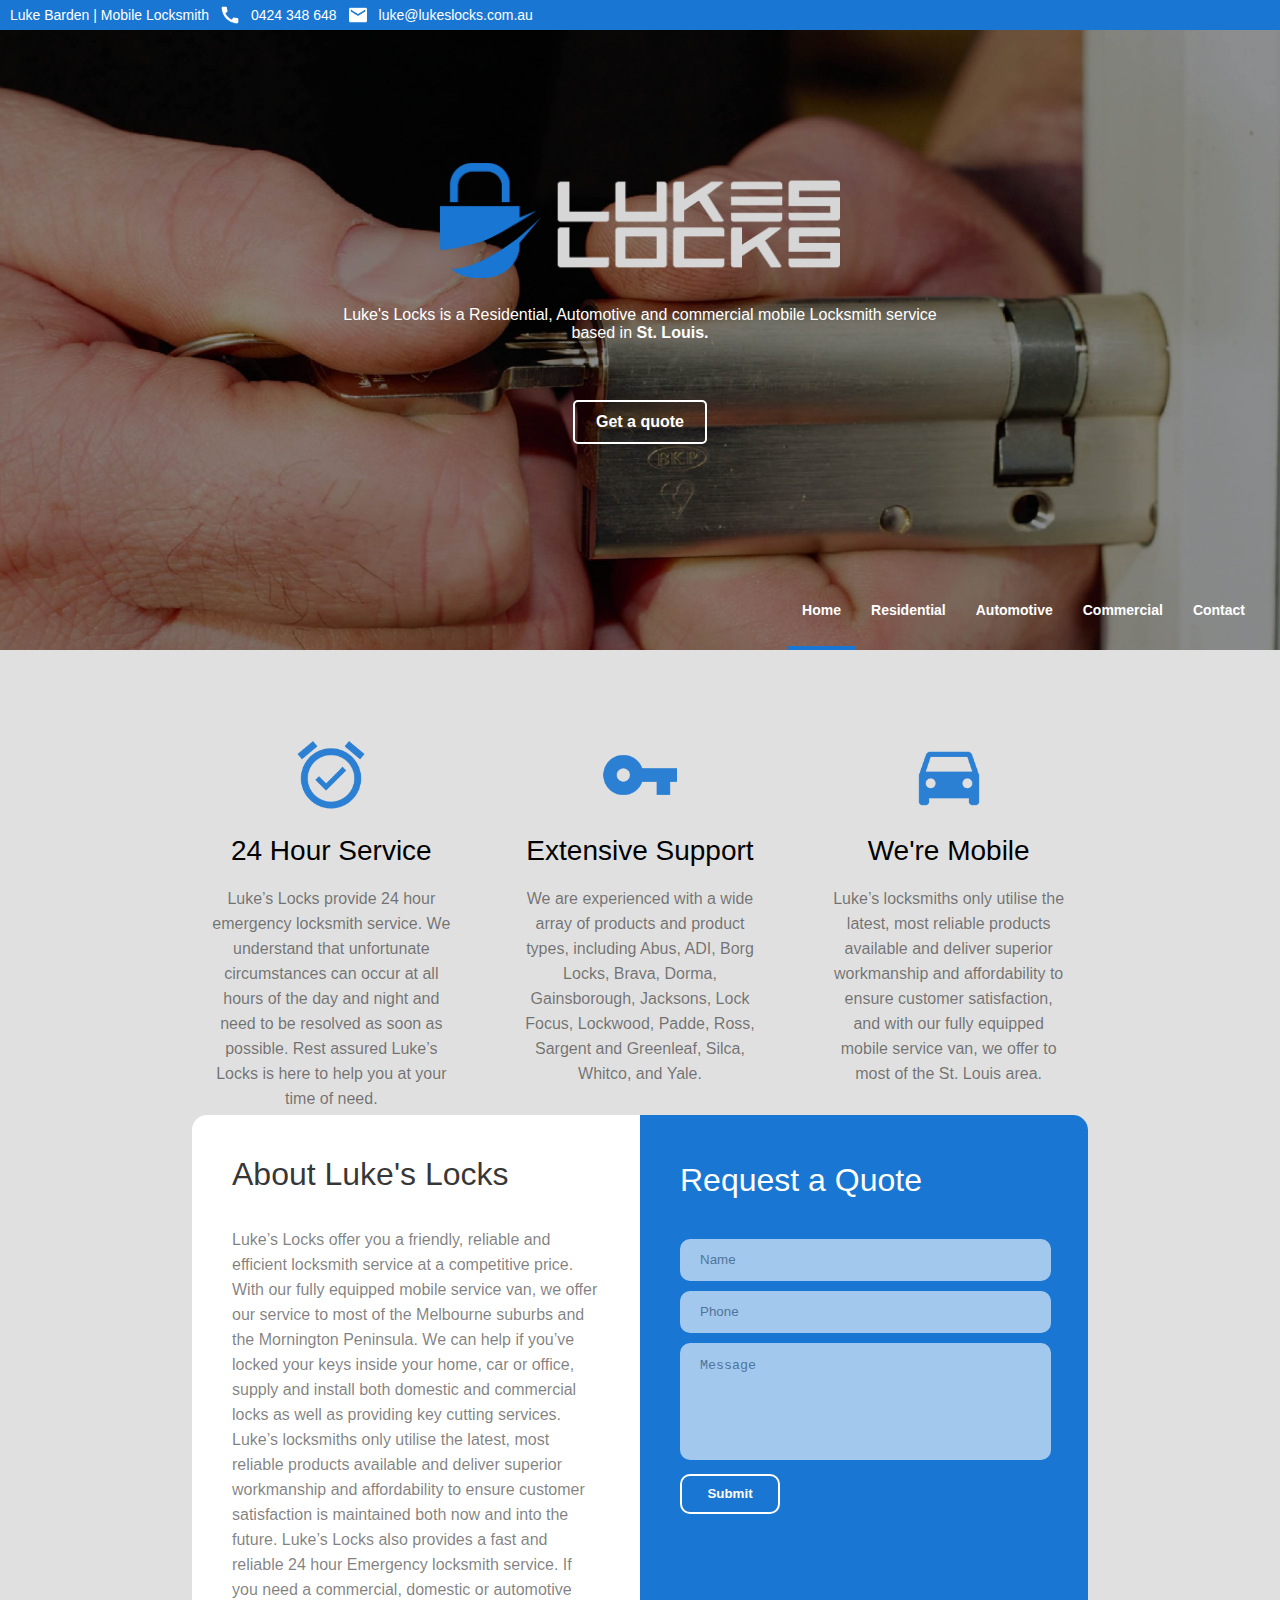
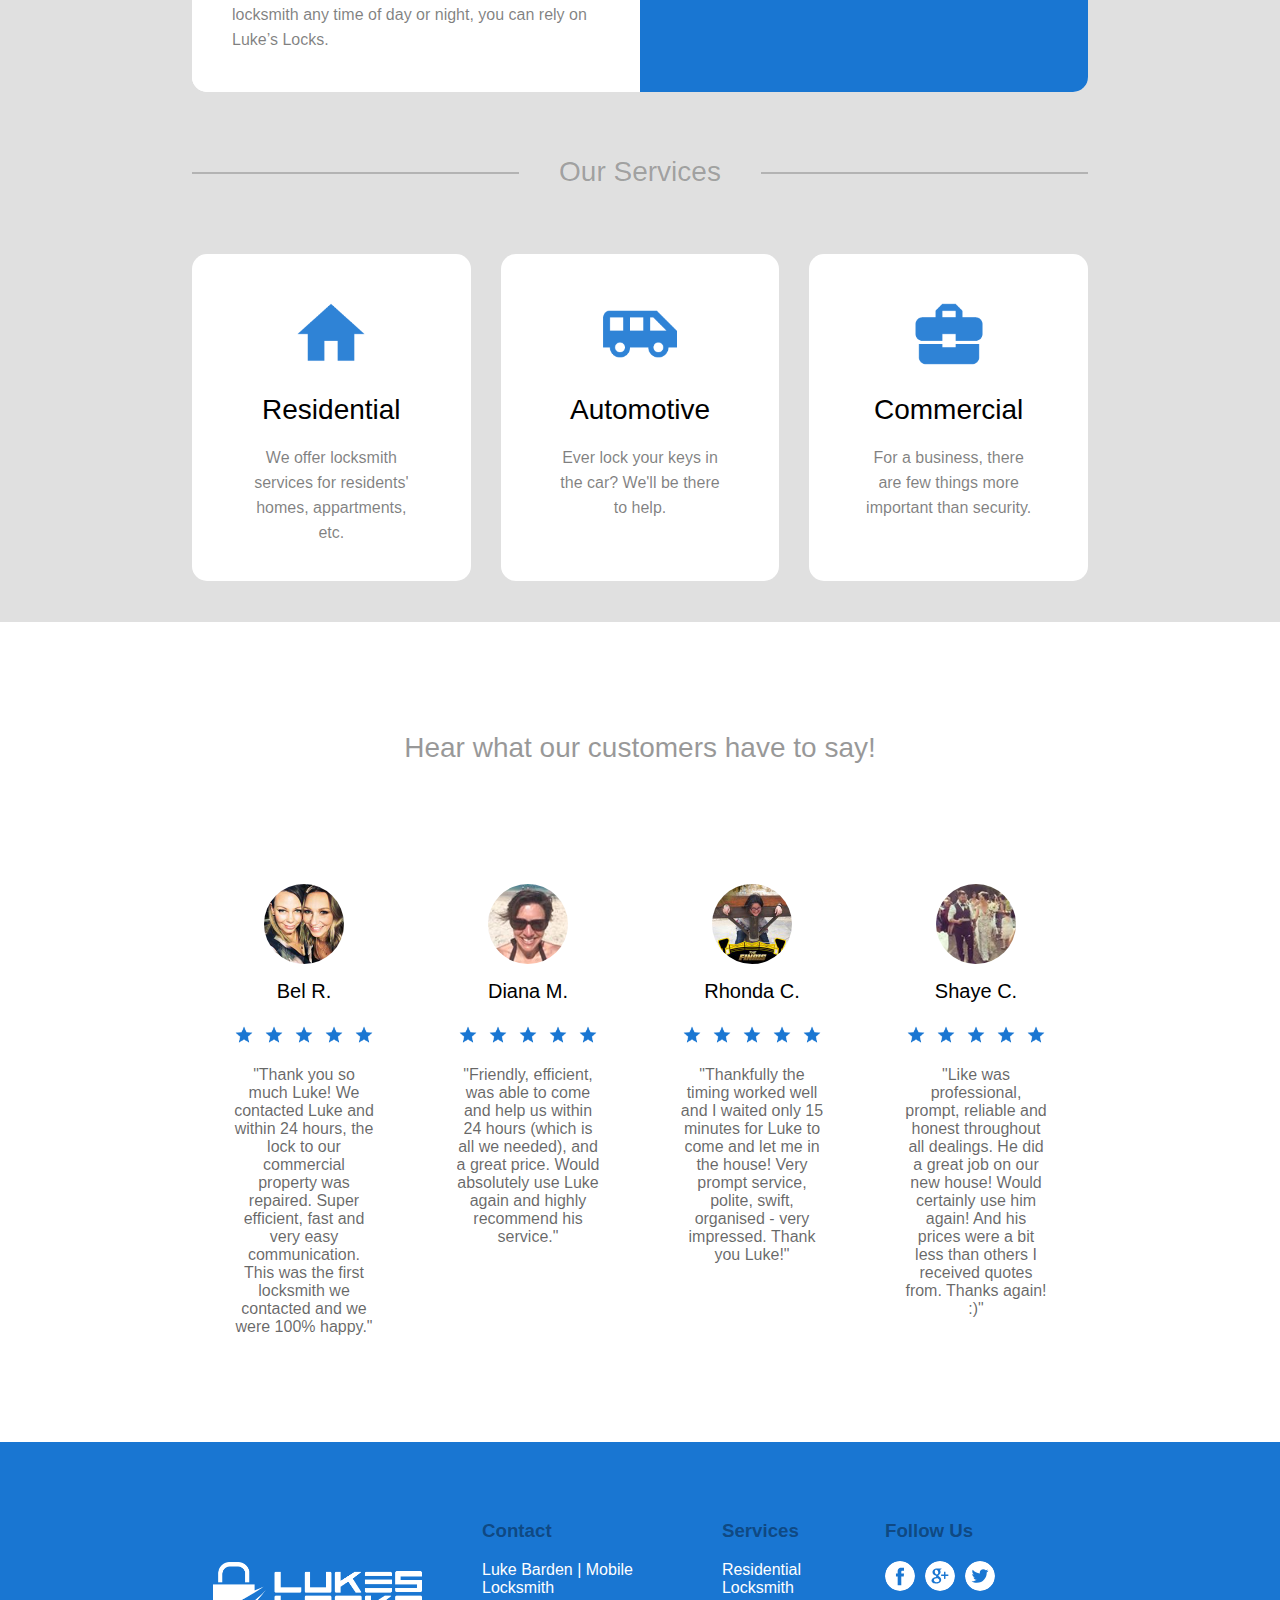
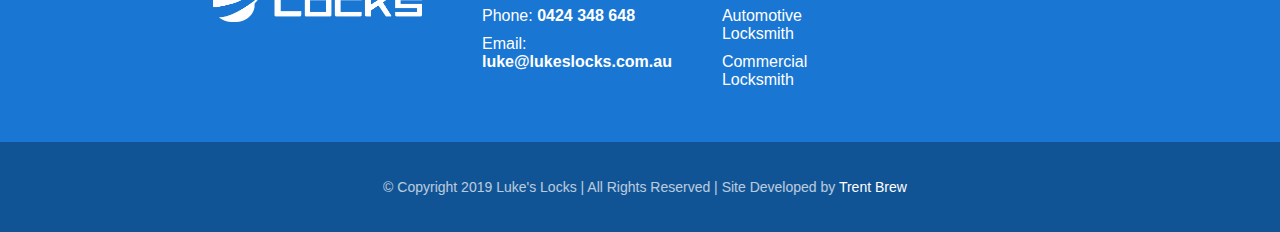
==== index.html @ 2e0d6f28 "homepage done, and mobile homepage done. woot" ====
<!DOCTYPE html>
<!--
Developer: Trent Brew
Description: Markup for lukeslocks.com
-->
<html>
  <head>
    <title>Luke's Locks | Home</title>
    <meta charset="utf-8"/>
    <link rel="icon" href="res/lock.png"/>
    <link type="text/css" rel="stylesheet" href="styles/compiled-styles.css"/>
    <script
    src="https://code.jquery.com/jquery-3.3.1.js"
    integrity="sha256-2Kok7MbOyxpgUVvAk/HJ2jigOSYS2auK4Pfzbm7uH60="
    crossorigin="anonymous"></script>
    <script type="text/javascript" src="scripts/scripts.js"></script>
  </head>
  <body>
    <div class="top-bar">Luke Barden | Mobile Locksmith<div class="phone-icon"></div>0424 348 648<div class="email-icon"></div>luke@lukeslocks.com.au</div>
    <div class="banner">
      <div class="subtitle"><p>Luke's Locks is a Residential, Automotive and commercial mobile Locksmith service based in <strong>St. Louis.</strong></p></div>
      <div class="banner-button">Get a quote</div>
      <div class="arrow-container"><div class="arrow arrow1"></div><div class="arrow arrow2"></div></div>
    </div>
    <div class="nav">
      <div class="logo"></div>
      <div class="nav-links">
        <ul>
          <a href="#" class="active"><li>Home</li></a>
          <a href="#"><li>Residential</li></a>
          <a href="#"><li>Automotive</li></a>
          <a href="#"><li>Commercial</li></a>
          <a href="#"><li>Contact</li></a>
        </ul>
      </div>
      <div class="menu-button"></div>
    </div>

    <div class="content">
      <!-- row 3 (why us?) -->
      <div class="content-row" id="why-us">
        <div class="card-container">
          <div class="card" id="card4">
            <div class="icon" id="hours"></div>
            <div class="card-text">
              <h2>24 Hour Service</h2>
              <p>Luke’s Locks provide 24 hour emergency locksmith service. We understand that unfortunate circumstances can occur at all hours of the day and night and need to be resolved as soon as possible.  Rest assured Luke’s Locks is here to help you at your time of need.</p>
            </div>
          </div>
          <div class="card" id="card5">
            <div class="icon" id="support"></div>
            <div class="card-text">
              <h2>Extensive Support</h2>
              <p>We are experienced with a wide array of products and product types, including Abus, ADI, Borg Locks, Brava, Dorma, Gainsborough, Jacksons, Lock Focus, Lockwood, Padde, Ross, Sargent and Greenleaf, Silca, Whitco, and Yale.</p>
            </div>
          </div>
          <div class="card" id="card6">
            <div class="icon" id="mobile"></div>
            <div class="card-text">
              <h2>We're Mobile</h2>
              <p>Luke’s locksmiths only utilise the latest, most reliable products available and deliver superior workmanship and affordability to ensure customer satisfaction, and with our fully equipped mobile service van, we offer to most of the St. Louis area.</p>
            </div>
          </div>
        </div>
      </div>
      <!-- row 2 (about us) -->
      <div class="content-row" id="about-us">
        <div class="about-us-text">
          <h2>About Luke's Locks</h2>
          <p>Luke’s Locks offer you a friendly, reliable and efficient locksmith service at a competitive price. With our fully equipped mobile service van, we offer our service to most of the Melbourne suburbs and the Mornington Peninsula. We can help if you’ve locked your keys inside your home, car or office, supply and install both domestic and commercial locks as well as providing key cutting services. Luke’s locksmiths only utilise the latest, most reliable products available and deliver superior workmanship and affordability to ensure customer satisfaction is maintained both now and into the future. Luke’s Locks also provides a fast and reliable 24 hour Emergency locksmith service. If you need a commercial, domestic or automotive locksmith any time of day or night, you can rely on Luke’s Locks.</p>
        </div>
        <div class="quote-forms">
          <form>
            <h2>Request a Quote</h2>
            <input type="text" class="form" id="name" placeholder="Name"></input>
            <input type="text" class="form" id="phone" placeholder="Phone"></input>
            <!--div class="form" id="zip"></div-->
            <textarea type="text" class="form" id="message" placeholder="Message" rows="10" cols="30"></textarea>
            <input type="submit" value="Submit" class="submit"></input>
          </form>
        </div>
      </div>
      <!-- row 1 (our services) -->
      <div class="content-row" id="services">
        <div class="divider"><span>Our Services</span></div>
        <div class="card-container">
          <div class="card hoverable" id="card1">
            <div class="icon" id="residential"></div>
            <div class="card-text">
              <h2>Residential</h2>
              <p>We offer locksmith services for residents' homes, appartments, etc.</p>
            </div>
          </div>
          <div class="card hoverable" id="card2">
            <div class="icon" id="automotive"></div>
            <div class="card-text">
              <h2>Automotive</h2>
              <p>Ever lock your keys in the car? We'll be there to help.</p>
            </div>
          </div>
          <div class="card hoverable" id="card3">
            <div class="icon" id="commercial"></div>
            <div class="card-text">
              <h2>Commercial</h2>
              <p>For a business, there are few things more important than security.</p>
            </div>
          </div>
        </div>
      </div>
      <!-- row 4 (testimonials) -->
      <div class="content-row" id="testimonials">
        <h1>Hear what our customers have to say!</h1>
        <div class="reviews-container">
          <div class="review" id="review1">
            <div class="reviewer-photo"></div>
            <h2>Bel R.</h2>
            <div class="stars-container">
              <div class="star" id="star1"></div>
              <div class="star" id="star2"></div>
              <div class="star" id="star3"></div>
              <div class="star" id="star4"></div>
              <div class="star" id="star5"></div>
            </div>
            <p>"Thank you so much Luke! We contacted Luke and within 24 hours, the lock to our commercial property was repaired. Super efficient, fast and very easy communication. This was the first locksmith we contacted and we were 100% happy."</p>
          </div>
          <div class="review" id="review2">
            <div class="reviewer-photo"></div>
            <h2>Diana M.</h2>
            <div class="stars-container">
              <div class="star" id="star1"></div>
              <div class="star" id="star2"></div>
              <div class="star" id="star3"></div>
              <div class="star" id="star4"></div>
              <div class="star" id="star5"></div>
            </div>
            <p>"Friendly, efficient, was able to come and help us within 24 hours (which is all we needed), and a great price. Would absolutely use Luke again and highly recommend his service."</p>
          </div>
          <div class="review" id="review3">
            <div class="reviewer-photo"></div>
            <h2>Rhonda C.</h2>
            <div class="stars-container">
              <div class="star" id="star1"></div>
              <div class="star" id="star2"></div>
              <div class="star" id="star3"></div>
              <div class="star" id="star4"></div>
              <div class="star" id="star5"></div>
            </div>
            <p>"Thankfully the timing worked well and I waited only 15 minutes for Luke to come and let me in the house! Very prompt service, polite, swift, organised - very impressed. Thank you Luke!"</p>
          </div>
          <div class="review" id="review4">
            <div class="reviewer-photo"></div>
            <h2>Shaye C.</h2>
            <div class="stars-container">
              <div class="star" id="star1"></div>
              <div class="star" id="star2"></div>
              <div class="star" id="star3"></div>
              <div class="star" id="star4"></div>
              <div class="star" id="star5"></div>
            </div>
            <p>"Like was professional, prompt, reliable and honest throughout all dealings. He did a great job on our new house! Would certainly use him again! And his prices were a bit less than others I received quotes from. Thanks again! :)"</p>
          </div>
        </div>
      </div>
      <!-- row 5 (footer) -->
      <div id="footer">
        <div class="inner-footer">
          <div class="footer-col" id="col1"><div class="footer-logo"></div></div>
          <div class="footer-col" id="col2">
            <ul>
              <h3>Contact</h3>
              <li>Luke Barden | Mobile Locksmith</li>
              <li><a href="#">Phone: <strong>0424 348 648</strong></a></li>
              <li><a href="#">Email: <strong>luke@lukeslocks.com.au</strong></a></li>
            </ul>
          </div>
          <div class="footer-col" id="col3">
            <ul>
              <h3>Services</h3>
              <li><a href="#">Residential Locksmith</a></li>
              <li><a href="#">Automotive Locksmith</a></li>
              <li><a href="#">Commercial Locksmith</a></li>
            </ul>
          </div>
          <div class="footer-col" id="col3">
            <h3>Follow Us</h3>
            <div class="bubble-container">
              <a href="https://www.facebook.com/lukeslocks/"><div class="social-bubble" id="facebook"></div></a>
              <a href="https://plus.google.com/+LukesLocksSouthMorang"><div class="social-bubble" id="google-plus"></div></a>
              <a href="#"><div class="social-bubble" id="twitter"></div></a>
            </div>
          </div>
        </div>
      </div>
      <div class="sub-footer"><span>© Copyright 2019 Luke's Locks | All Rights Reserved | Site Developed by </span><a href="#">Trent Brew</a></div>
    </div>
  </body>
</html>
---- styles/compiled-styles.css ----
body {
  background-color: white;
  margin: 0px;
  font-family: Roboto, sans-serif; }
  body h1, body h2 {
    font-weight: lighter; }

.logo {
  position: absolute;
  background-image: url("../res/lukes-locks-full-light.png");
  background-repeat: no-repeat;
  background-position: center;
  background-size: contain;
  width: 400px;
  height: 200px;
  margin: auto;
  left: 0px;
  right: 0px;
  top: -450px;
  transition: 500ms; }

.top-bar {
  display: inline-flex;
  position: fixed;
  width: 100%;
  height: 30px;
  margin: 0px;
  background-color: #1976d2;
  z-index: 15;
  color: white;
  line-height: 30px;
  padding-left: 10px;
  font-size: 14px; }
  .top-bar .phone-icon {
    width: 22px;
    height: 22px;
    margin-top: 4px;
    background-image: url("../res/baseline_call_white_18dp.png");
    background-position: center;
    background-repeat: no-repeat;
    background-size: cover;
    margin-left: 10px;
    margin-right: 10px; }
  .top-bar .email-icon {
    width: 22px;
    height: 22px;
    margin-top: 4px;
    background-image: url("../res/baseline_email_white_18dp.png");
    background-position: center;
    background-repeat: no-repeat;
    background-size: cover;
    margin-left: 10px;
    margin-right: 10px; }

.arrow-container {
  position: absolute;
  width: 200px;
  height: 150px;
  margin: auto;
  top: 350px;
  left: 0px;
  right: 0px;
  bottom: 0;
  opacity: 0.6; }

.arrow {
  opacity: 0;
  position: relative;
  left: 42%;
  top: 65%;
  transition: visibility 500ms linear; }

.arrow1 {
  animation: arrow-movement 2s ease-in-out infinite; }

.arrow2 {
  animation: arrow-movement 2s 1s ease-in-out infinite; }

.arrow:before,
.arrow:after {
  background: white;
  content: '';
  display: block;
  height: 2px;
  position: absolute;
  top: 0;
  left: 0;
  width: 30px; }

.arrow:before {
  transform: rotate(45deg) translateX(-23%);
  transform-origin: top left; }

.arrow:after {
  transform: rotate(-45deg) translateX(23%);
  transform-origin: top right; }

@keyframes arrow-movement {
  0% {
    opacity: 0;
    top: 45%; }
  70% {
    opacity: 1; }
  100% {
    opacity: 0; } }
.banner {
  position: absolute;
  top: 30px;
  background-color: white;
  background-image: url("../res/banner1.jpg");
  background-repeat: no-repeat;
  background-size: cover;
  background-position: center;
  background-attachment: fixed;
  height: 650px;
  width: 100%; }
  .banner .subtitle {
    position: absolute;
    left: 0px;
    right: 0px;
    margin: auto;
    text-align: center;
    color: white;
    top: 260px;
    width: 600px; }
  .banner .banner-button {
    position: absolute;
    width: 130px;
    height: 40px;
    text-align: center;
    color: white;
    line-height: 40px;
    font-weight: bolder;
    border-radius: 5px;
    border: solid white 2px;
    left: 0px;
    right: 0px;
    margin: auto;
    top: 370px;
    transition: 300ms; }
    .banner .banner-button:hover {
      background-color: white;
      color: #1976d2;
      cursor: pointer; }

.nav {
  position: absolute;
  background-color: rgba(255, 255, 255, 0);
  height: 80px;
  width: 100%;
  z-index: 10;
  top: 570px; }
  .nav .nav-links {
    display: block; }
    .nav .nav-links ul {
      display: inline-flex;
      list-style: none;
      height: 80px;
      margin: 0px 20px 0px 0px;
      float: right; }
    .nav .nav-links li {
      line-height: 80px; }
    .nav .nav-links a {
      text-decoration: none;
      color: white;
      font-size: 14px;
      padding: 0px 15px 0px 15px;
      font-weight: bold; }
      .nav .nav-links a:hover {
        background-color: rgba(0, 0, 0, 0.1); }

.active {
  border-bottom: solid #1976d2 4px; }

.content {
  position: absolute;
  top: 650px;
  left: 0px;
  right: 0px;
  margin: auto;
  background-color: #E0E0E0;
  width: 100%; }
  .content h1 {
    text-align: center;
    margin-bottom: 40px;
    font-size: 28px;
    opacity: 0.4; }
  .content .content-row {
    width: 70%;
    margin: 45px auto;
    height: auto;
    left: 0px;
    right: 0px; }
  .content #why-us {
    width: 100%;
    height: 300px;
    margin-bottom: 120px; }
  .content #services {
    width: 100%;
    height: 300px;
    margin-bottom: 120px; }
    .content #services .divider {
      background-color: rgba(0, 0, 0, 0.2);
      width: 70%;
      height: 2px;
      margin: 80px auto 80px auto;
      text-align: center;
      line-height: 0px; }
      .content #services .divider span {
        background-color: #E0E0E0;
        font-size: 28px;
        padding: 0px 40px 0px 40px;
        color: rgba(0, 0, 0, 0.3); }
  .content .card-container {
    position: absolute;
    margin: auto;
    left: 0px;
    right: 0px;
    display: grid;
    width: 70%;
    grid-template-columns: repeat(3, 1fr);
    grid-gap: 30px; }
    .content .card-container .hoverable {
      background-color: white;
      padding: 0px 35px 0px 35px; }
      .content .card-container .hoverable:hover {
        background-color: #1976d2;
        margin-top: -10px;
        cursor: pointer; }
        .content .card-container .hoverable:hover h2 {
          color: white; }
        .content .card-container .hoverable:hover p {
          color: rgba(255, 255, 255, 0.7); }
    .content .card-container .card {
      border-radius: 15px;
      transition: 500ms;
      text-align: center;
      line-height: 25px; }
      .content .card-container .card h2 {
        transition: 500ms;
        font-size: 28px; }
      .content .card-container .card p {
        color: rgba(0, 0, 0, 0.5);
        transition: 500ms;
        border-radius: 0px 0px 25px 25px;
        padding: 0px 20px 20px 20px; }
      .content .card-container .card .icon {
        width: 80px;
        height: 80px;
        margin-left: auto;
        margin-right: auto;
        margin-top: 40px;
        background-repeat: no-repeat;
        background-position: center;
        background-size: contain;
        transition: 500ms;
        opacity: 0.9; }
      .content .card-container .card #residential {
        background-image: url("../res/house.png"); }
      .content .card-container .card #automotive {
        background-image: url("../res/car.png"); }
      .content .card-container .card #commercial {
        background-image: url("../res/business.png"); }
      .content .card-container .card #hours {
        background-image: url("../res/clock.png"); }
      .content .card-container .card #support {
        background-image: url("../res/key.png"); }
      .content .card-container .card #mobile {
        background-image: url("../res/mobile.png"); }
    .content .card-container #card1:hover .icon {
      background-image: url("../res/house(white).png"); }
    .content .card-container #card2:hover .icon {
      background-image: url("../res/car(white).png"); }
    .content .card-container #card3:hover .icon {
      background-image: url("../res/business(white).png"); }
  .content #about-us {
    background-color: white;
    border-radius: 15px;
    display: grid;
    grid-template-columns: 1fr 1fr;
    color: black; }
    .content #about-us .about-us-text h2 {
      font-size: 32px;
      margin-bottom: 40px;
      padding: 20px 0px 0px 40px; }
    .content #about-us .quote-forms h2 {
      font-size: 32px;
      margin-bottom: 30px;
      padding: 0px 0px 0px 0px; }
    .content #about-us .about-us-text {
      line-height: 25px;
      color: rgba(0, 0, 0, 0.8); }
      .content #about-us .about-us-text p {
        background-color: white;
        border-radius: 0px 0px 0px 15px;
        padding: 0px 40px 40px 40px;
        margin: 0px;
        color: rgba(0, 0, 0, 0.5); }
    .content #about-us .quote-forms {
      padding: 20px 40px 40px 40px;
      background-color: #1976d2;
      border-radius: 0px 15px 15px 0px;
      color: white; }
    .content #about-us .form {
      background-color: white;
      width: 90%;
      height: 40px;
      margin: 10px 10px 0px 0px;
      border-radius: 10px;
      opacity: 0.6;
      border: none;
      padding-left: 20px;
      padding-right: 20px;
      transition: 300ms; }
      .content #about-us .form:hover {
        opacity: 1; }
    .content #about-us .submit {
      width: 100px;
      float: left;
      height: 40px;
      border: 2px white solid;
      background-color: #1976d2;
      border-radius: 10px;
      margin-top: 10px;
      text-align: center;
      transition: 300ms;
      font-weight: bold;
      color: white; }
      .content #about-us .submit:hover {
        background-color: white;
        color: #1976d2;
        cursor: pointer; }
    .content #about-us #message {
      height: 100px;
      padding-top: 15px;
      resize: none; }
  .content #testimonials {
    width: 100%;
    background-color: white;
    padding-bottom: 60px;
    padding-top: 40px;
    margin-bottom: 0px;
    margin-top: 150px; }
    .content #testimonials h1 {
      margin: 70px;
      font-size: 28px; }
    .content #testimonials .reviews-container {
      margin-left: auto;
      margin-right: auto;
      width: 70%;
      display: grid;
      grid-template-columns: repeat(4, 1fr);
      grid-gap: 0px; }
    .content #testimonials #review1 {
      border-radius: 15px 0px 0px 15px; }
      .content #testimonials #review1 .reviewer-photo {
        background-image: url("../res/user1.jpg");
        background-position: center;
        background-repeat: no-repeat;
        background-size: cover; }
    .content #testimonials #review2 {
      border-radius: 0px; }
      .content #testimonials #review2 .reviewer-photo {
        background-image: url("../res/user2.jpg");
        background-position: center;
        background-repeat: no-repeat;
        background-size: cover; }
    .content #testimonials #review3 {
      border-radius: 0px; }
      .content #testimonials #review3 .reviewer-photo {
        background-image: url("../res/user3.jpg");
        background-position: center;
        background-repeat: no-repeat;
        background-size: cover; }
    .content #testimonials #review4 {
      border-radius: 0px 15px 15px 0px; }
      .content #testimonials #review4 .reviewer-photo {
        background-image: url("../res/user4.jpg");
        background-position: center;
        background-repeat: no-repeat;
        background-size: cover; }
    .content #testimonials .review {
      background-color: white;
      text-align: center;
      padding: 50px 0px 30px 0px; }
      .content #testimonials .review .reviewer-photo {
        background-color: black;
        height: 80px;
        width: 80px;
        border-radius: 100%;
        margin-left: auto;
        margin-right: auto; }
      .content #testimonials .review .stars-container {
        display: inline-flex; }
      .content #testimonials .review .star {
        margin: 5px;
        height: 20px;
        width: 20px;
        background-image: url("../res/star2.png");
        background-position: center;
        background-size: contain;
        background-repeat: no-repeat; }
      .content #testimonials .review h2 {
        font-size: 20px; }
      .content #testimonials .review p {
        background-color: white;
        color: rgba(0, 0, 0, 0.6);
        border-radius: 0px 0px 15px 15px;
        padding: 0px 40px 0px 40px; }
  .content #icons {
    background-color: #BDBDBD; }

#footer {
  background-color: #1976d2;
  width: 100%;
  margin: 0px;
  height: 300px; }
  #footer .bubble-container {
    display: inline-flex; }
  #footer h3 {
    color: rgba(0, 0, 0, 0.4); }
  #footer .social-bubble {
    width: 30px;
    height: 30px;
    border-radius: 100%;
    margin-right: 10px;
    transition: 300ms;
    background-position: center;
    background-size: cover;
    background-repeat: no-repeat; }
    #footer .social-bubble:hover {
      cursor: pointer;
      opacity: 0.5; }
  #footer #facebook {
    background-image: url("../res/fb.svg"); }
  #footer #google-plus {
    background-image: url("../res/gplus.svg"); }
  #footer #twitter {
    background-image: url("../res/twitter.svg"); }
  #footer .footer-logo {
    width: 250px;
    height: 60px;
    background-image: url("../res/logo(white).png");
    background-position: center;
    background-size: contain;
    background-repeat: no-repeat;
    margin-top: 60px; }
  #footer a {
    text-decoration: none;
    color: white; }
    #footer a:hover {
      opacity: 0.6; }
  #footer ul {
    list-style: none; }
    #footer ul li {
      margin: 10px 10px 10px 0px; }
  #footer .inner-footer {
    color: white;
    display: grid;
    grid-template-columns: repeat(4, 1fr);
    width: 70%;
    margin-left: auto;
    margin-right: auto;
    padding-top: 60px; }

.sub-footer {
  background-color: #115495;
  width: 100%;
  margin: 0px;
  height: 90px;
  color: white;
  line-height: 90px;
  text-align: center;
  font-size: 14px; }
  .sub-footer a {
    color: white;
    text-decoration: none;
    opacity: 1; }
    .sub-footer a:hover {
      text-decoration: underline; }
  .sub-footer span {
    padding-left: 10px;
    opacity: 0.7; }

@media only screen and (max-width: 768px) {
  body {
    background-color: white; }

  .top-bar {
    font-size: 12px; }

  .logo {
    position: absolute;
    background-image: url("../res/lukes-locks-full-gray.png");
    background-repeat: no-repeat;
    background-position: center;
    background-size: contain;
    width: 150px;
    height: 75px;
    margin: auto;
    left: 30px;
    right: 100%;
    top: 0px;
    transition: 500ms; }

  .banner {
    display: none; }

  .nav {
    position: fixed;
    background-color: #FFFFFF;
    height: 80px;
    width: 100%;
    text-align: center;
    top: 30px;
    box-shadow: 0px 10px 25px 0px rgba(0, 0, 0, 0.08);
    transition: 300ms; }
    .nav .nav-links {
      display: none; }
      .nav .nav-links ul {
        display: block;
        list-style: none;
        height: 80px;
        position: absolute;
        margin: auto;
        left: 0px;
        right: 0px;
        top: 180px;
        padding: 0px; }
      .nav .nav-links li {
        line-height: 80px;
        margin-left: auto;
        margin-right: auto;
        transition: 300ms; }
        .nav .nav-links li:hover {
          background-color: rgba(0, 0, 0, 0.1); }
      .nav .nav-links a {
        text-decoration: none;
        color: gray;
        padding: 0px;
        font-size: 18px;
        font-weight: bolder; }
    .nav .menu-button {
      position: absolute;
      height: 40px;
      width: 40px;
      border-radius: 100%;
      background-image: url("https://cdn4.iconfinder.com/data/icons/wirecons-free-vector-icons/32/menu-alt-512.png");
      background-size: 20px 20px;
      background-position: center;
      background-repeat: no-repeat;
      right: 10px;
      top: 20px;
      margin: 0px 20px 0px 0px;
      transition: 300ms;
      cursor: pointer; }
      .nav .menu-button:hover {
        background-color: rgba(0, 0, 0, 0.1); }

  .content {
    width: 100%;
    padding-top: 80px;
    top: 70px; }

  .card-container {
    position: relative;
    margin-top: 800px;
    width: 95%;
    grid-template-columns: repeat(1, 1fr) !important;
    grid-gap: 0px !important; }
    .card-container .card {
      padding-left: 30px !important;
      padding-right: 30px !important;
      margin-bottom: 30px; }
      .card-container .card:hover {
        margin-top: 0px !important; }
      .card-container .card h2 {
        font-size: 18px !important; }
      .card-container .card .icon {
        width: 40px !important;
        height: 40px !important;
        margin-top: 0px !important; }

  .hoverable {
    padding-top: 40px !important; }

  #about-us {
    margin-top: 750px;
    grid-template-columns: 1fr !important;
    position: relative; }
    #about-us .about-us-text {
      border-radius: 15px 15px 0px 0px; }
      #about-us .about-us-text p {
        background-color: white;
        border-radius: 0px !important;
        padding-bottom: 30px; }
    #about-us .quote-forms {
      margin-top: 0px;
      border-radius: 0px 0px 15px 15px !important; }

  .reviews-container {
    grid-template-columns: 1fr !important; }

  #footer {
    height: auto;
    text-align: center;
    padding-bottom: 80px; }

  ul {
    padding: 0px; }

  .inner-footer {
    grid-template-columns: 1fr !important; }
    .inner-footer .footer-logo {
      width: 100% !important;
      margin-bottom: 40px; }

  .sub-footer {
    font-size: 12px; }

  #testimonials {
    position: relative;
    margin-top: 600px !important; } }
/*@media only screen and (max-width: 1000px) {
  body {
    background-color: red !important;
  }
}*/

/*# sourceMappingURL=compiled-styles.css.map */
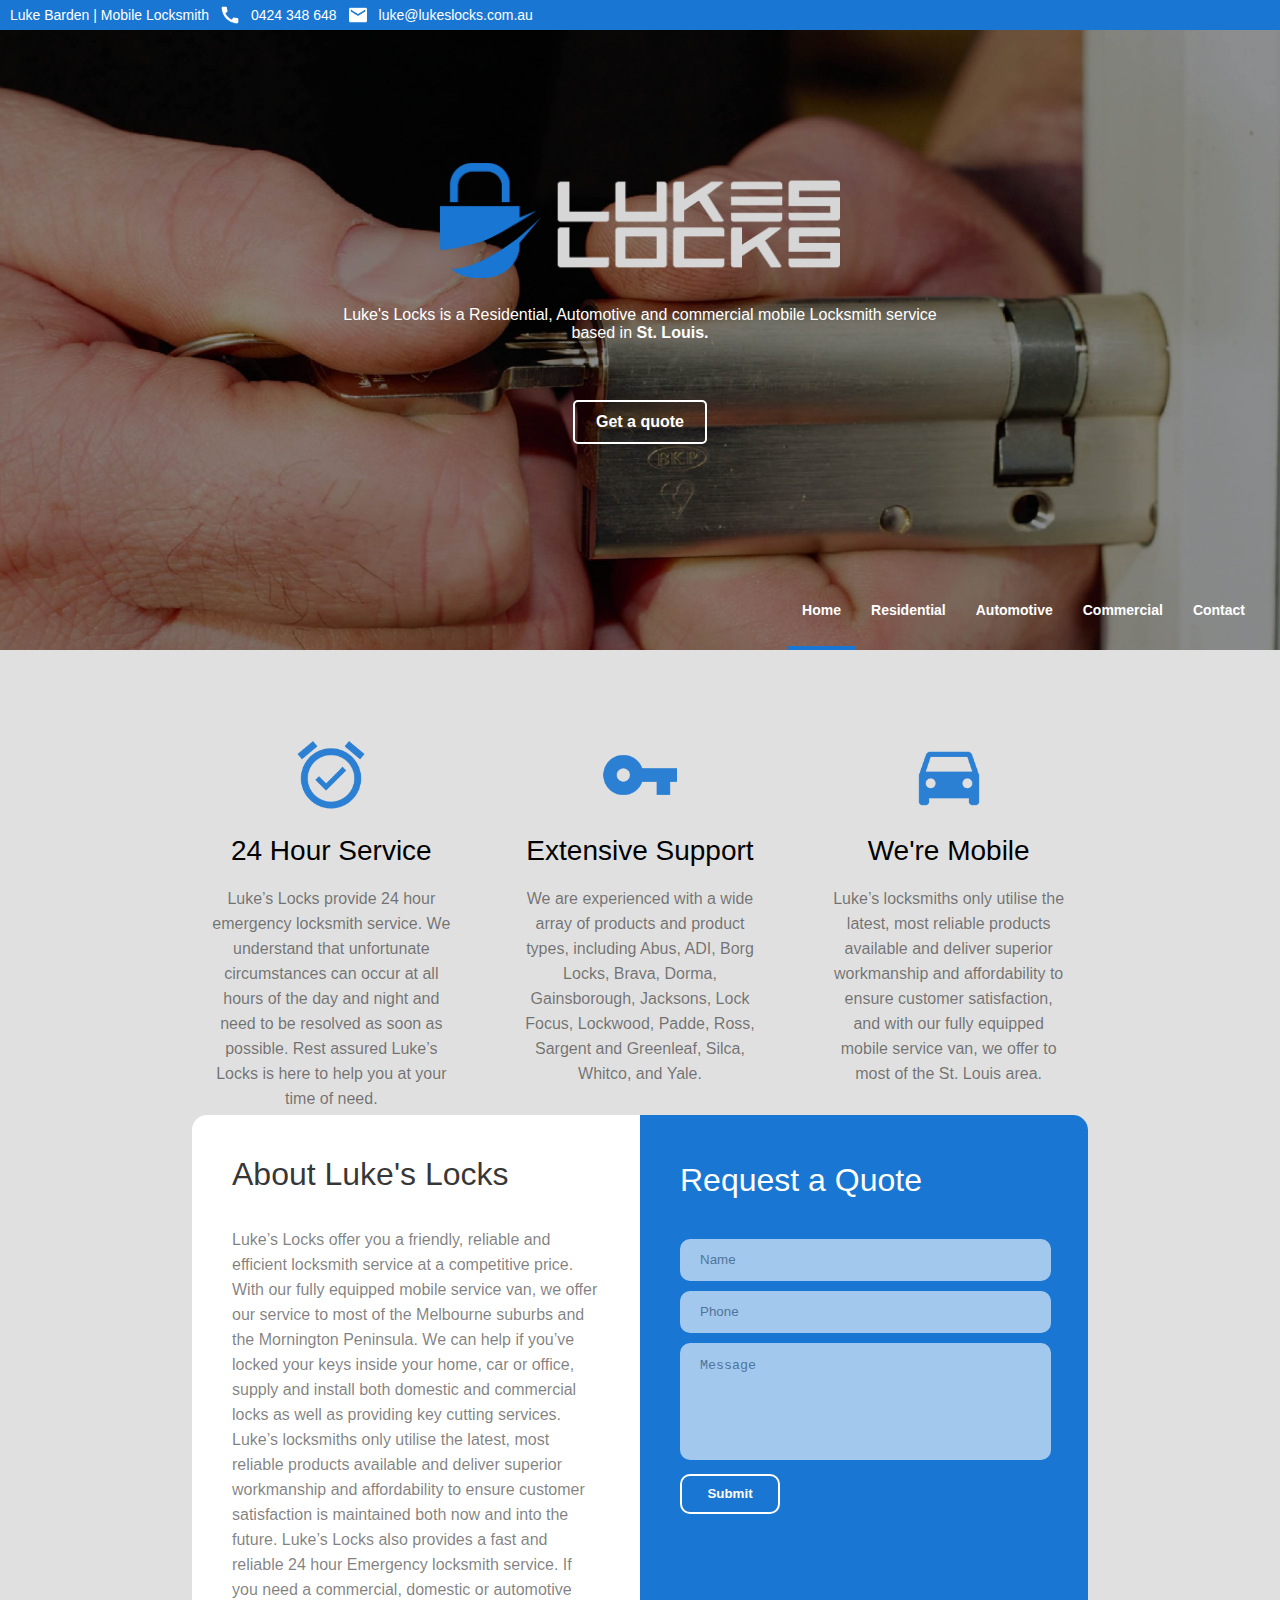
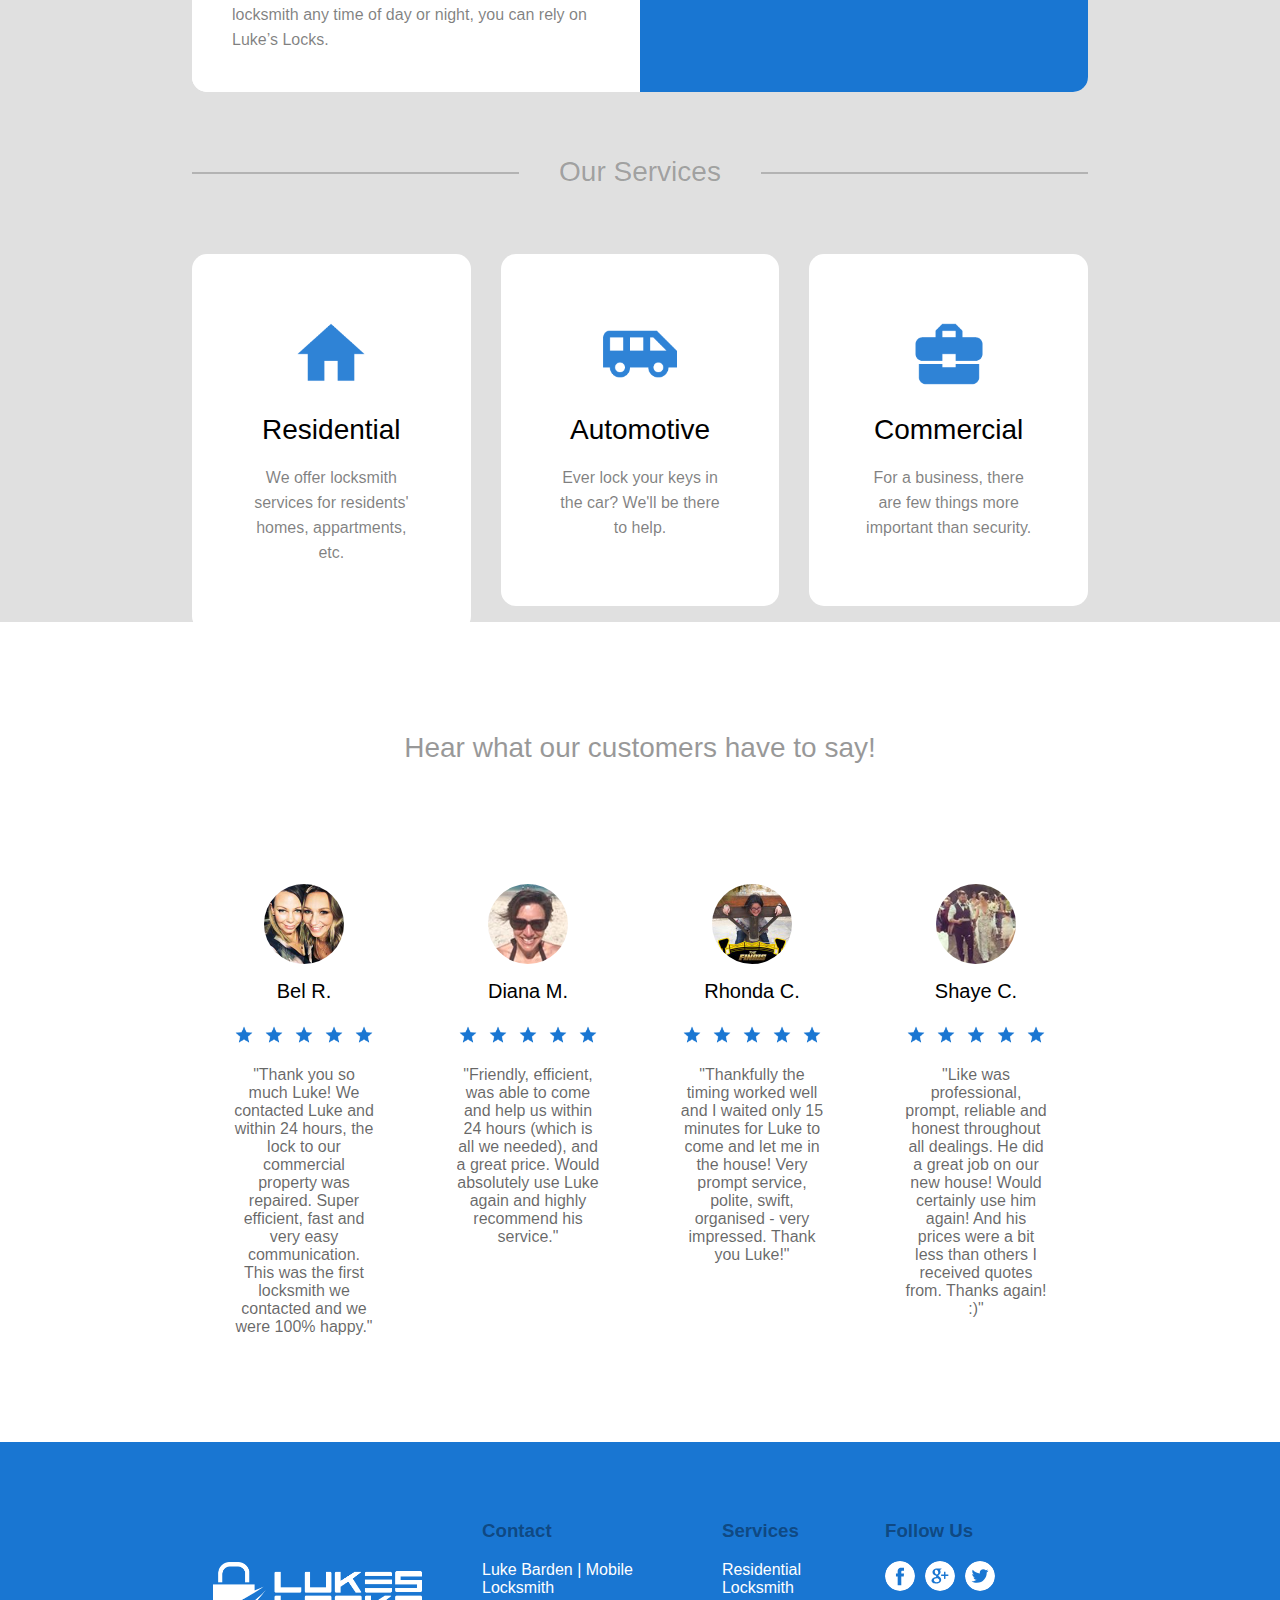
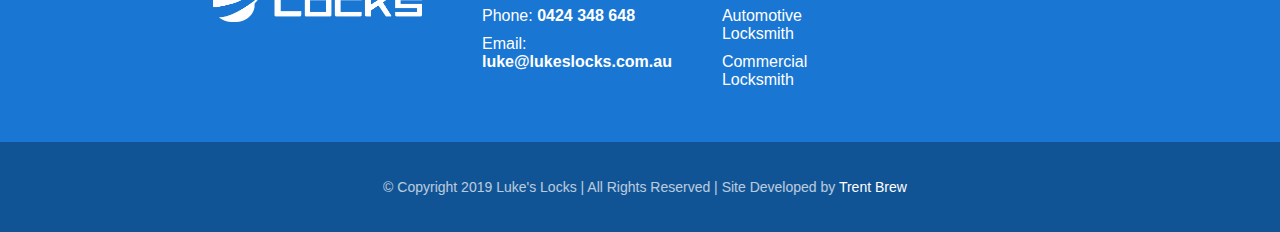
==== commit 6a1e44ac: "mobile things are lookin groovy" ====
--- a/index.html
+++ b/index.html
@@ -26,17 +26,17 @@
       <div class="logo"></div>
       <div class="nav-links">
         <ul>
-          <a href="#" class="active"><li>Home</li></a>
-          <a href="#"><li>Residential</li></a>
-          <a href="#"><li>Automotive</li></a>
-          <a href="#"><li>Commercial</li></a>
-          <a href="#"><li>Contact</li></a>
+          <a href="index.html" class="active"><li>Home</li></a>
+          <a href="residential.html"><li>Residential</li></a>
+          <a href="automotive.html"><li>Automotive</li></a>
+          <a href="commercial.html"><li>Commercial</li></a>
+          <a href="contact.html"><li>Contact</li></a>
         </ul>
       </div>
       <div class="menu-button"></div>
     </div>
 
-    <div class="content">
+    <div class="content-home">
       <!-- row 3 (why us?) -->
       <div class="content-row" id="why-us">
         <div class="card-container">
@@ -64,7 +64,7 @@
         </div>
       </div>
       <!-- row 2 (about us) -->
-      <div class="content-row" id="about-us">
+      <div class="content-row about-us">
         <div class="about-us-text">
           <h2>About Luke's Locks</h2>
           <p>Luke’s Locks offer you a friendly, reliable and efficient locksmith service at a competitive price. With our fully equipped mobile service van, we offer our service to most of the Melbourne suburbs and the Mornington Peninsula. We can help if you’ve locked your keys inside your home, car or office, supply and install both domestic and commercial locks as well as providing key cutting services. Luke’s locksmiths only utilise the latest, most reliable products available and deliver superior workmanship and affordability to ensure customer satisfaction is maintained both now and into the future. Luke’s Locks also provides a fast and reliable 24 hour Emergency locksmith service. If you need a commercial, domestic or automotive locksmith any time of day or night, you can rely on Luke’s Locks.</p>
@@ -84,27 +84,27 @@
       <div class="content-row" id="services">
         <div class="divider"><span>Our Services</span></div>
         <div class="card-container">
-          <div class="card hoverable" id="card1">
+          <a href="residential.html"><div class="card hoverable" id="card1">
             <div class="icon" id="residential"></div>
             <div class="card-text">
               <h2>Residential</h2>
               <p>We offer locksmith services for residents' homes, appartments, etc.</p>
             </div>
-          </div>
-          <div class="card hoverable" id="card2">
+          </div></a>
+          <a href="automotive.html"><div class="card hoverable" id="card2">
             <div class="icon" id="automotive"></div>
             <div class="card-text">
               <h2>Automotive</h2>
               <p>Ever lock your keys in the car? We'll be there to help.</p>
             </div>
-          </div>
-          <div class="card hoverable" id="card3">
+          </div></a>
+          <a href="commercial.html"><div class="card hoverable" id="card3">
             <div class="icon" id="commercial"></div>
             <div class="card-text">
               <h2>Commercial</h2>
               <p>For a business, there are few things more important than security.</p>
             </div>
-          </div>
+          </div></a>
         </div>
       </div>
       <!-- row 4 (testimonials) -->
@@ -162,7 +162,7 @@
         </div>
       </div>
       <!-- row 5 (footer) -->
-      <div id="footer">
+      <div class="footer">
         <div class="inner-footer">
           <div class="footer-col" id="col1"><div class="footer-logo"></div></div>
           <div class="footer-col" id="col2">
@@ -176,9 +176,9 @@
           <div class="footer-col" id="col3">
             <ul>
               <h3>Services</h3>
-              <li><a href="#">Residential Locksmith</a></li>
-              <li><a href="#">Automotive Locksmith</a></li>
-              <li><a href="#">Commercial Locksmith</a></li>
+              <li><a href="residential.html">Residential Locksmith</a></li>
+              <li><a href="automotive.html">Automotive Locksmith</a></li>
+              <li><a href="commercial.html">Commercial Locksmith</a></li>
             </ul>
           </div>
           <div class="footer-col" id="col3">
--- a/styles/compiled-styles.css
+++ b/styles/compiled-styles.css
@@ -5,7 +5,129 @@
   body h1, body h2 {
     font-weight: lighter; }
 
-.logo {
+.service-box {
+  padding: 200px 100px 100px 100px;
+  background-color: white;
+  border-radius: 15px;
+  display: grid;
+  grid-template-columns: 1fr 1fr;
+  color: black; }
+  .service-box .service-box-text h2 {
+    font-size: 32px;
+    margin-bottom: 40px;
+    padding: 20px 0px 0px 40px;
+    display: inline-flex;
+    line-height: 60px;
+    margin-right: 30px; }
+  .service-box .quote-forms h2 {
+    font-size: 32px;
+    margin-bottom: 30px;
+    padding: 0px 0px 0px 0px; }
+  .service-box .service-box-text {
+    line-height: 25px;
+    color: rgba(0, 0, 0, 0.8); }
+    .service-box .service-box-text p {
+      background-color: white;
+      border-radius: 0px 0px 0px 15px;
+      padding: 0px 40px 40px 40px;
+      margin: 0px;
+      color: rgba(0, 0, 0, 0.5); }
+  .service-box .quote-forms {
+    padding: 20px 40px 40px 40px;
+    background-color: #1976d2;
+    border-radius: 0px 15px 15px 0px;
+    color: white; }
+  .service-box .form {
+    background-color: white;
+    width: 90%;
+    height: 40px;
+    margin: 10px 10px 0px 0px;
+    border-radius: 10px;
+    opacity: 0.6;
+    border: none;
+    padding-left: 20px;
+    padding-right: 20px;
+    transition: 300ms; }
+    .service-box .form:hover {
+      opacity: 1; }
+  .service-box .submit {
+    width: 100px;
+    float: left;
+    height: 40px;
+    border: 2px white solid;
+    background-color: #1976d2;
+    border-radius: 10px;
+    margin-top: 10px;
+    text-align: center;
+    transition: 300ms;
+    font-weight: bold;
+    color: white; }
+    .service-box .submit:hover {
+      background-color: white;
+      color: #1976d2;
+      cursor: pointer; }
+  .service-box #message {
+    height: 100px;
+    padding-top: 15px;
+    resize: none; }
+  .service-box .title-icon {
+    width: 60px;
+    height: 60px;
+    margin-right: 20px; }
+  .service-box #residential {
+    background-image: url("../res/house.png");
+    background-position: center;
+    background-size: cover;
+    background-repeat: no-repeat; }
+  .service-box #commercial {
+    background-color: yellow; }
+  .service-box #automotive {
+    background-color: yellow; }
+
+.single-page {
+  position: relative;
+  width: 100%;
+  height: 100vh; }
+  .single-page .sub-footer {
+    position: absolute;
+    bottom: 0 !important; }
+  .single-page .footer {
+    position: absolute;
+    bottom: 90px !important; }
+
+.inner-container {
+  background-color: red;
+  width: 100%;
+  height: auto; }
+
+.nav-secondary {
+  position: fixed;
+  height: 80px;
+  width: 100%;
+  background-color: white;
+  z-index: 10;
+  top: 30px;
+  box-shadow: 0px 10px 25px 0px rgba(0, 0, 0, 0.1); }
+  .nav-secondary .nav-links {
+    display: block; }
+    .nav-secondary .nav-links ul {
+      display: inline-flex;
+      list-style: none;
+      height: 80px;
+      margin: 0px 20px 0px 0px;
+      float: right; }
+    .nav-secondary .nav-links li {
+      line-height: 80px; }
+    .nav-secondary .nav-links a {
+      text-decoration: none;
+      color: black;
+      font-size: 14px;
+      padding: 0px 15px 0px 15px;
+      font-weight: bold; }
+      .nav-secondary .nav-links a:hover {
+        background-color: rgba(0, 0, 0, 0.1); }
+
+.nav .logo {
   position: absolute;
   background-image: url("../res/lukes-locks-full-light.png");
   background-repeat: no-repeat;
@@ -19,6 +141,19 @@
   top: -450px;
   transition: 500ms; }
 
+.nav-secondary .logo {
+  position: absolute;
+  background-image: url("../res/lukes-locks-full.png");
+  background-repeat: no-repeat;
+  background-position: center;
+  background-size: contain;
+  width: 150px;
+  height: 75px;
+  margin: auto;
+  left: 30px;
+  right: 100%;
+  top: 0px; }
+
 .top-bar {
   display: inline-flex;
   position: fixed;
@@ -30,7 +165,8 @@
   color: white;
   line-height: 30px;
   padding-left: 10px;
-  font-size: 14px; }
+  font-size: 14px;
+  top: 0px; }
   .top-bar .phone-icon {
     width: 22px;
     height: 22px;
@@ -174,44 +310,53 @@
 
 .content {
   position: absolute;
+  top: 100px;
+  left: 0px;
+  right: 0px;
+  margin: auto;
+  background-color: #E0E0E0;
+  width: 100%; }
+
+.content-home {
+  position: absolute;
   top: 650px;
   left: 0px;
   right: 0px;
   margin: auto;
   background-color: #E0E0E0;
   width: 100%; }
-  .content h1 {
+  .content-home h1 {
     text-align: center;
     margin-bottom: 40px;
     font-size: 28px;
     opacity: 0.4; }
-  .content .content-row {
+  .content-home .content-row {
     width: 70%;
     margin: 45px auto;
     height: auto;
     left: 0px;
     right: 0px; }
-  .content #why-us {
+  .content-home #why-us {
     width: 100%;
     height: 300px;
     margin-bottom: 120px; }
-  .content #services {
+  .content-home #services {
     width: 100%;
     height: 300px;
     margin-bottom: 120px; }
-    .content #services .divider {
+    .content-home #services .divider {
       background-color: rgba(0, 0, 0, 0.2);
       width: 70%;
       height: 2px;
       margin: 80px auto 80px auto;
       text-align: center;
       line-height: 0px; }
-      .content #services .divider span {
+      .content-home #services .divider span {
         background-color: #E0E0E0;
         font-size: 28px;
         padding: 0px 40px 0px 40px;
         color: rgba(0, 0, 0, 0.3); }
-  .content .card-container {
+  .content-home .card-container {
     position: absolute;
     margin: auto;
     left: 0px;
@@ -220,31 +365,35 @@
     width: 70%;
     grid-template-columns: repeat(3, 1fr);
     grid-gap: 30px; }
-    .content .card-container .hoverable {
+    .content-home .card-container a {
+      text-decoration: none !important; }
+      .content-home .card-container a h2 {
+        color: black; }
+    .content-home .card-container .hoverable {
       background-color: white;
-      padding: 0px 35px 0px 35px; }
-      .content .card-container .hoverable:hover {
+      padding: 20px 35px 30px 35px; }
+      .content-home .card-container .hoverable:hover {
         background-color: #1976d2;
         margin-top: -10px;
         cursor: pointer; }
-        .content .card-container .hoverable:hover h2 {
+        .content-home .card-container .hoverable:hover h2 {
           color: white; }
-        .content .card-container .hoverable:hover p {
+        .content-home .card-container .hoverable:hover p {
           color: rgba(255, 255, 255, 0.7); }
-    .content .card-container .card {
+    .content-home .card-container .card {
       border-radius: 15px;
       transition: 500ms;
       text-align: center;
       line-height: 25px; }
-      .content .card-container .card h2 {
+      .content-home .card-container .card h2 {
         transition: 500ms;
         font-size: 28px; }
-      .content .card-container .card p {
+      .content-home .card-container .card p {
         color: rgba(0, 0, 0, 0.5);
         transition: 500ms;
         border-radius: 0px 0px 25px 25px;
         padding: 0px 20px 20px 20px; }
-      .content .card-container .card .icon {
+      .content-home .card-container .card .icon {
         width: 80px;
         height: 80px;
         margin-left: auto;
@@ -255,53 +404,53 @@
         background-size: contain;
         transition: 500ms;
         opacity: 0.9; }
-      .content .card-container .card #residential {
+      .content-home .card-container .card #residential {
         background-image: url("../res/house.png"); }
-      .content .card-container .card #automotive {
+      .content-home .card-container .card #automotive {
         background-image: url("../res/car.png"); }
-      .content .card-container .card #commercial {
+      .content-home .card-container .card #commercial {
         background-image: url("../res/business.png"); }
-      .content .card-container .card #hours {
+      .content-home .card-container .card #hours {
         background-image: url("../res/clock.png"); }
-      .content .card-container .card #support {
+      .content-home .card-container .card #support {
         background-image: url("../res/key.png"); }
-      .content .card-container .card #mobile {
+      .content-home .card-container .card #mobile {
         background-image: url("../res/mobile.png"); }
-    .content .card-container #card1:hover .icon {
+    .content-home .card-container #card1:hover .icon {
       background-image: url("../res/house(white).png"); }
-    .content .card-container #card2:hover .icon {
+    .content-home .card-container #card2:hover .icon {
       background-image: url("../res/car(white).png"); }
-    .content .card-container #card3:hover .icon {
+    .content-home .card-container #card3:hover .icon {
       background-image: url("../res/business(white).png"); }
-  .content #about-us {
+  .content-home .about-us {
     background-color: white;
     border-radius: 15px;
     display: grid;
     grid-template-columns: 1fr 1fr;
     color: black; }
-    .content #about-us .about-us-text h2 {
+    .content-home .about-us .about-us-text h2 {
       font-size: 32px;
       margin-bottom: 40px;
       padding: 20px 0px 0px 40px; }
-    .content #about-us .quote-forms h2 {
+    .content-home .about-us .quote-forms h2 {
       font-size: 32px;
       margin-bottom: 30px;
       padding: 0px 0px 0px 0px; }
-    .content #about-us .about-us-text {
+    .content-home .about-us .about-us-text {
       line-height: 25px;
       color: rgba(0, 0, 0, 0.8); }
-      .content #about-us .about-us-text p {
+      .content-home .about-us .about-us-text p {
         background-color: white;
         border-radius: 0px 0px 0px 15px;
         padding: 0px 40px 40px 40px;
         margin: 0px;
         color: rgba(0, 0, 0, 0.5); }
-    .content #about-us .quote-forms {
+    .content-home .about-us .quote-forms {
       padding: 20px 40px 40px 40px;
       background-color: #1976d2;
       border-radius: 0px 15px 15px 0px;
       color: white; }
-    .content #about-us .form {
+    .content-home .about-us .form {
       background-color: white;
       width: 90%;
       height: 40px;
@@ -312,9 +461,9 @@
       padding-left: 20px;
       padding-right: 20px;
       transition: 300ms; }
-      .content #about-us .form:hover {
+      .content-home .about-us .form:hover {
         opacity: 1; }
-    .content #about-us .submit {
+    .content-home .about-us .submit {
       width: 100px;
       float: left;
       height: 40px;
@@ -326,73 +475,73 @@
       transition: 300ms;
       font-weight: bold;
       color: white; }
-      .content #about-us .submit:hover {
+      .content-home .about-us .submit:hover {
         background-color: white;
         color: #1976d2;
         cursor: pointer; }
-    .content #about-us #message {
+    .content-home .about-us #message {
       height: 100px;
       padding-top: 15px;
       resize: none; }
-  .content #testimonials {
+  .content-home #testimonials {
     width: 100%;
     background-color: white;
     padding-bottom: 60px;
     padding-top: 40px;
     margin-bottom: 0px;
     margin-top: 150px; }
-    .content #testimonials h1 {
+    .content-home #testimonials h1 {
       margin: 70px;
       font-size: 28px; }
-    .content #testimonials .reviews-container {
+    .content-home #testimonials .reviews-container {
       margin-left: auto;
       margin-right: auto;
       width: 70%;
       display: grid;
       grid-template-columns: repeat(4, 1fr);
       grid-gap: 0px; }
-    .content #testimonials #review1 {
+    .content-home #testimonials #review1 {
       border-radius: 15px 0px 0px 15px; }
-      .content #testimonials #review1 .reviewer-photo {
+      .content-home #testimonials #review1 .reviewer-photo {
         background-image: url("../res/user1.jpg");
         background-position: center;
         background-repeat: no-repeat;
         background-size: cover; }
-    .content #testimonials #review2 {
+    .content-home #testimonials #review2 {
       border-radius: 0px; }
-      .content #testimonials #review2 .reviewer-photo {
+      .content-home #testimonials #review2 .reviewer-photo {
         background-image: url("../res/user2.jpg");
         background-position: center;
         background-repeat: no-repeat;
         background-size: cover; }
-    .content #testimonials #review3 {
+    .content-home #testimonials #review3 {
       border-radius: 0px; }
-      .content #testimonials #review3 .reviewer-photo {
+      .content-home #testimonials #review3 .reviewer-photo {
         background-image: url("../res/user3.jpg");
         background-position: center;
         background-repeat: no-repeat;
         background-size: cover; }
-    .content #testimonials #review4 {
+    .content-home #testimonials #review4 {
       border-radius: 0px 15px 15px 0px; }
-      .content #testimonials #review4 .reviewer-photo {
+      .content-home #testimonials #review4 .reviewer-photo {
         background-image: url("../res/user4.jpg");
         background-position: center;
         background-repeat: no-repeat;
         background-size: cover; }
-    .content #testimonials .review {
+    .content-home #testimonials .review {
       background-color: white;
       text-align: center;
       padding: 50px 0px 30px 0px; }
-      .content #testimonials .review .reviewer-photo {
+      .content-home #testimonials .review .reviewer-photo {
         background-color: black;
         height: 80px;
         width: 80px;
         border-radius: 100%;
         margin-left: auto;
         margin-right: auto; }
-      .content #testimonials .review .stars-container {
+      .content-home #testimonials .review .stars-container {
         display: inline-flex; }
-      .content #testimonials .review .star {
+      .content-home #testimonials .review .star {
         margin: 5px;
         height: 20px;
         width: 20px;
@@ -400,26 +549,26 @@
         background-position: center;
         background-size: contain;
         background-repeat: no-repeat; }
-      .content #testimonials .review h2 {
+      .content-home #testimonials .review h2 {
         font-size: 20px; }
-      .content #testimonials .review p {
+      .content-home #testimonials .review p {
         background-color: white;
         color: rgba(0, 0, 0, 0.6);
         border-radius: 0px 0px 15px 15px;
         padding: 0px 40px 0px 40px; }
-  .content #icons {
+  .content-home #icons {
     background-color: #BDBDBD; }
 
-#footer {
+.footer {
   background-color: #1976d2;
   width: 100%;
   margin: 0px;
   height: 300px; }
-  #footer .bubble-container {
+  .footer .bubble-container {
     display: inline-flex; }
-  #footer h3 {
+  .footer h3 {
     color: rgba(0, 0, 0, 0.4); }
-  #footer .social-bubble {
+  .footer .social-bubble {
     width: 30px;
     height: 30px;
     border-radius: 100%;
@@ -428,16 +577,16 @@
     background-position: center;
     background-size: cover;
     background-repeat: no-repeat; }
-    #footer .social-bubble:hover {
+    .footer .social-bubble:hover {
       cursor: pointer;
       opacity: 0.5; }
-  #footer #facebook {
+  .footer #facebook {
     background-image: url("../res/fb.svg"); }
-  #footer #google-plus {
+  .footer #google-plus {
     background-image: url("../res/gplus.svg"); }
-  #footer #twitter {
+  .footer #twitter {
     background-image: url("../res/twitter.svg"); }
-  #footer .footer-logo {
+  .footer .footer-logo {
     width: 250px;
     height: 60px;
     background-image: url("../res/logo(white).png");
@@ -445,16 +594,16 @@
     background-size: contain;
     background-repeat: no-repeat;
     margin-top: 60px; }
-  #footer a {
+  .footer a {
     text-decoration: none;
     color: white; }
-    #footer a:hover {
+    .footer a:hover {
       opacity: 0.6; }
-  #footer ul {
+  .footer ul {
     list-style: none; }
-    #footer ul li {
+    .footer ul li {
       margin: 10px 10px 10px 0px; }
-  #footer .inner-footer {
+  .footer .inner-footer {
     color: white;
     display: grid;
     grid-template-columns: repeat(4, 1fr);
@@ -491,22 +640,22 @@
 
   .logo {
     position: absolute;
-    background-image: url("../res/lukes-locks-full-gray.png");
+    background-image: url("../res/lukes-locks-full.png") !important;
     background-repeat: no-repeat;
     background-position: center;
     background-size: contain;
-    width: 150px;
-    height: 75px;
-    margin: auto;
-    left: 30px;
-    right: 100%;
-    top: 0px;
+    width: 150px !important;
+    height: 75px !important;
+    margin: auto !important;
+    left: 30px !important;
+    right: 100% !important;
+    top: 0px !important;
     transition: 500ms; }
 
   .banner {
     display: none; }
 
-  .nav {
+  .nav, .nav-secondary {
     position: fixed;
     background-color: #FFFFFF;
     height: 80px;
@@ -515,9 +664,9 @@
     top: 30px;
     box-shadow: 0px 10px 25px 0px rgba(0, 0, 0, 0.08);
     transition: 300ms; }
-    .nav .nav-links {
+    .nav .nav-links, .nav-secondary .nav-links {
       display: none; }
-      .nav .nav-links ul {
+      .nav .nav-links ul, .nav-secondary .nav-links ul {
         display: block;
         list-style: none;
         height: 80px;
@@ -527,20 +676,20 @@
         right: 0px;
         top: 180px;
         padding: 0px; }
-      .nav .nav-links li {
+      .nav .nav-links li, .nav-secondary .nav-links li {
         line-height: 80px;
         margin-left: auto;
         margin-right: auto;
         transition: 300ms; }
-        .nav .nav-links li:hover {
+        .nav .nav-links li:hover, .nav-secondary .nav-links li:hover {
           background-color: rgba(0, 0, 0, 0.1); }
-      .nav .nav-links a {
+      .nav .nav-links a, .nav-secondary .nav-links a {
         text-decoration: none;
         color: gray;
         padding: 0px;
         font-size: 18px;
         font-weight: bolder; }
-    .nav .menu-button {
+    .nav .menu-button, .nav-secondary .menu-button {
       position: absolute;
       height: 40px;
       width: 40px;
@@ -554,17 +703,17 @@
       margin: 0px 20px 0px 0px;
       transition: 300ms;
       cursor: pointer; }
-      .nav .menu-button:hover {
+      .nav .menu-button:hover, .nav-secondary .menu-button:hover {
         background-color: rgba(0, 0, 0, 0.1); }
 
-  .content {
+  .content-home {
     width: 100%;
     padding-top: 80px;
     top: 70px; }
 
   .card-container {
     position: relative;
-    margin-top: 800px;
+    margin-top: 850px;
     width: 95%;
     grid-template-columns: repeat(1, 1fr) !important;
     grid-gap: 0px !important; }
@@ -584,24 +733,44 @@
   .hoverable {
     padding-top: 40px !important; }
 
-  #about-us {
-    margin-top: 750px;
+  .about-us {
+    margin-top: 820px !important;
     grid-template-columns: 1fr !important;
-    position: relative; }
-    #about-us .about-us-text {
+    position: relative;
+    text-align: center; }
+    .about-us h2 {
+      font-size: 24px !important;
+      font-weight: bold;
+      padding: 20px 0px 0px 0px; }
+    .about-us .about-us-text {
       border-radius: 15px 15px 0px 0px; }
-      #about-us .about-us-text p {
+      .about-us .about-us-text p {
         background-color: white;
         border-radius: 0px !important;
         padding-bottom: 30px; }
-    #about-us .quote-forms {
+    .about-us .quote-forms {
       margin-top: 0px;
       border-radius: 0px 0px 15px 15px !important; }
 
+  .service-box {
+    padding: 150px 50px 50px 50px;
+    grid-template-columns: 1fr !important;
+    position: relative;
+    text-align: center; }
+    .service-box .service-box-text {
+      border-radius: 15px 15px 0px 0px; }
+      .service-box .service-box-text p {
+        background-color: white;
+        border-radius: 0px !important;
+        padding-bottom: 60px; }
+    .service-box .quote-forms {
+      margin-top: 0px;
+      border-radius: 0px 0px 15px 15px !important; }
+
   .reviews-container {
     grid-template-columns: 1fr !important; }
 
-  #footer {
+  .footer {
     height: auto;
     text-align: center;
     padding-bottom: 80px; }
@@ -620,7 +789,7 @@
 
   #testimonials {
     position: relative;
-    margin-top: 600px !important; } }
+    margin-top: 680px !important; } }
 /*@media only screen and (max-width: 1000px) {
   body {
     background-color: red !important;
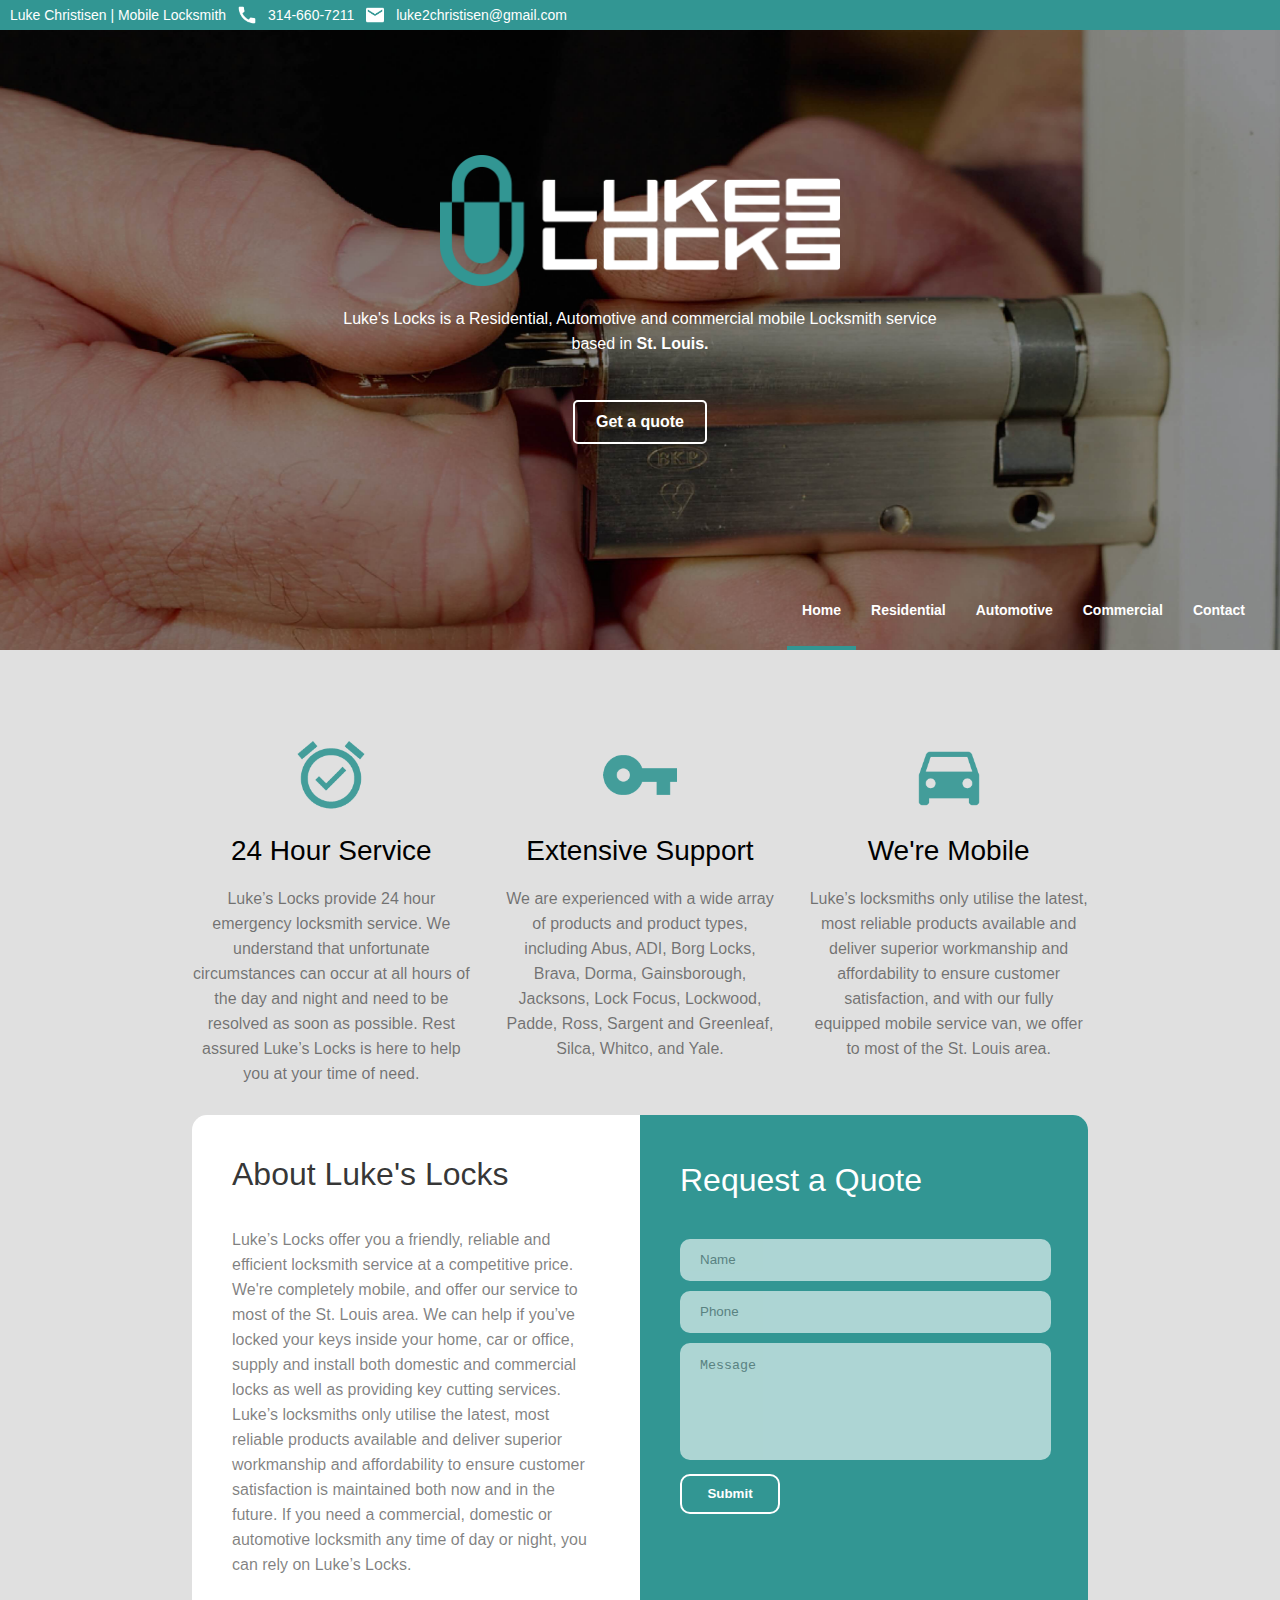
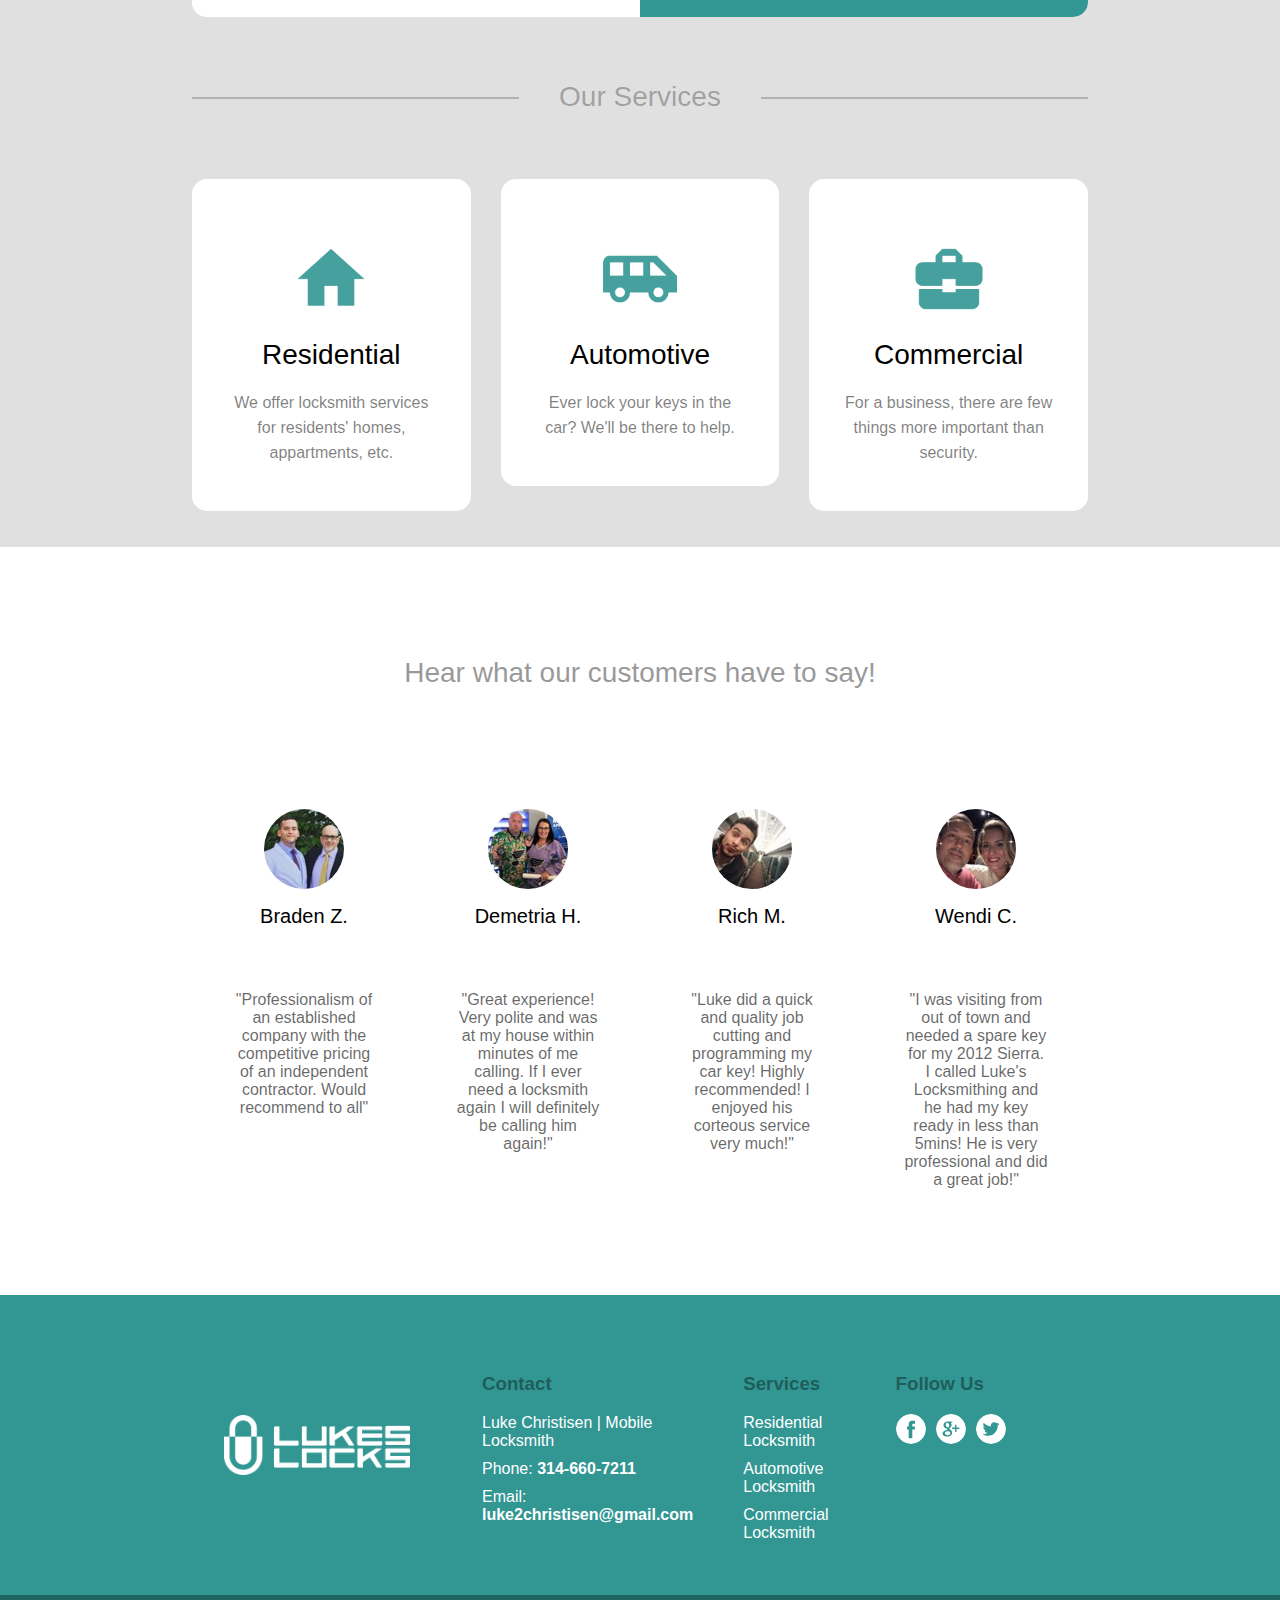
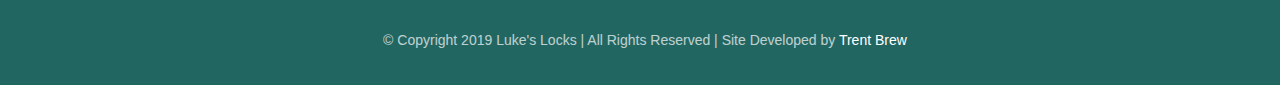
==== commit c07e5a12: "changed color scheme & adjusted content to fit the correct fb reference ..:)" ====
--- a/index.html
+++ b/index.html
@@ -6,7 +6,7 @@
 <html>
   <head>
     <title>Luke's Locks | Home</title>
-    <meta charset="utf-8"/>
+    <meta charset="utf-8" content="width=device-width, initial-scale=1" name="viewport"/>
     <link rel="icon" href="res/lock.png"/>
     <link type="text/css" rel="stylesheet" href="styles/compiled-styles.css"/>
     <script
@@ -16,7 +16,7 @@
     <script type="text/javascript" src="scripts/scripts.js"></script>
   </head>
   <body>
-    <div class="top-bar">Luke Barden | Mobile Locksmith<div class="phone-icon"></div>0424 348 648<div class="email-icon"></div>luke@lukeslocks.com.au</div>
+    <div class="top-bar">Luke Christisen | Mobile Locksmith<div class="phone-icon"></div>314-660-7211<div class="email-icon"></div>luke2christisen@gmail.com</div>
     <div class="banner">
       <div class="subtitle"><p>Luke's Locks is a Residential, Automotive and commercial mobile Locksmith service based in <strong>St. Louis.</strong></p></div>
       <div class="banner-button">Get a quote</div>
@@ -36,6 +36,11 @@
       <div class="menu-button"></div>
     </div>
 
+    <div class="mobile-banner">
+      <h2>St. Louis Locksmith</h2>
+      <p></p>
+    </div>
+
     <div class="content-home">
       <!-- row 3 (why us?) -->
       <div class="content-row" id="why-us">
@@ -67,7 +72,7 @@
       <div class="content-row about-us">
         <div class="about-us-text">
           <h2>About Luke's Locks</h2>
-          <p>Luke’s Locks offer you a friendly, reliable and efficient locksmith service at a competitive price. With our fully equipped mobile service van, we offer our service to most of the Melbourne suburbs and the Mornington Peninsula. We can help if you’ve locked your keys inside your home, car or office, supply and install both domestic and commercial locks as well as providing key cutting services. Luke’s locksmiths only utilise the latest, most reliable products available and deliver superior workmanship and affordability to ensure customer satisfaction is maintained both now and into the future. Luke’s Locks also provides a fast and reliable 24 hour Emergency locksmith service. If you need a commercial, domestic or automotive locksmith any time of day or night, you can rely on Luke’s Locks.</p>
+          <p>Luke’s Locks offer you a friendly, reliable and efficient locksmith service at a competitive price. We're completely mobile, and offer our service to most of the St. Louis area. We can help if you’ve locked your keys inside your home, car or office, supply and install both domestic and commercial locks as well as providing key cutting services. Luke’s locksmiths only utilise the latest, most reliable products available and deliver superior workmanship and affordability to ensure customer satisfaction is maintained both now and in the future. If you need a commercial, domestic or automotive locksmith any time of day or night, you can rely on Luke’s Locks.</p>
         </div>
         <div class="quote-forms">
           <form>
@@ -113,51 +118,51 @@
         <div class="reviews-container">
           <div class="review" id="review1">
             <div class="reviewer-photo"></div>
-            <h2>Bel R.</h2>
-            <div class="stars-container">
-              <div class="star" id="star1"></div>
-              <div class="star" id="star2"></div>
-              <div class="star" id="star3"></div>
-              <div class="star" id="star4"></div>
-              <div class="star" id="star5"></div>
-            </div>
-            <p>"Thank you so much Luke! We contacted Luke and within 24 hours, the lock to our commercial property was repaired. Super efficient, fast and very easy communication. This was the first locksmith we contacted and we were 100% happy."</p>
+            <h2>Braden Z.</h2>
+            <div class="stars-container">
+              <div class="star" id="star1"></div>
+              <div class="star" id="star2"></div>
+              <div class="star" id="star3"></div>
+              <div class="star" id="star4"></div>
+              <div class="star" id="star5"></div>
+            </div>
+            <p>"Professionalism of an established company with the competitive pricing of an independent contractor. Would recommend to all"</p>
           </div>
           <div class="review" id="review2">
             <div class="reviewer-photo"></div>
-            <h2>Diana M.</h2>
-            <div class="stars-container">
-              <div class="star" id="star1"></div>
-              <div class="star" id="star2"></div>
-              <div class="star" id="star3"></div>
-              <div class="star" id="star4"></div>
-              <div class="star" id="star5"></div>
-            </div>
-            <p>"Friendly, efficient, was able to come and help us within 24 hours (which is all we needed), and a great price. Would absolutely use Luke again and highly recommend his service."</p>
+            <h2>Demetria H.</h2>
+            <div class="stars-container">
+              <div class="star" id="star1"></div>
+              <div class="star" id="star2"></div>
+              <div class="star" id="star3"></div>
+              <div class="star" id="star4"></div>
+              <div class="star" id="star5"></div>
+            </div>
+            <p>"Great experience! Very polite and was at my house within minutes of me calling. If I ever need a locksmith again I will definitely be calling him again!"</p>
           </div>
           <div class="review" id="review3">
             <div class="reviewer-photo"></div>
-            <h2>Rhonda C.</h2>
-            <div class="stars-container">
-              <div class="star" id="star1"></div>
-              <div class="star" id="star2"></div>
-              <div class="star" id="star3"></div>
-              <div class="star" id="star4"></div>
-              <div class="star" id="star5"></div>
-            </div>
-            <p>"Thankfully the timing worked well and I waited only 15 minutes for Luke to come and let me in the house! Very prompt service, polite, swift, organised - very impressed. Thank you Luke!"</p>
+            <h2>Rich M.</h2>
+            <div class="stars-container">
+              <div class="star" id="star1"></div>
+              <div class="star" id="star2"></div>
+              <div class="star" id="star3"></div>
+              <div class="star" id="star4"></div>
+              <div class="star" id="star5"></div>
+            </div>
+            <p>"Luke did a quick and quality job cutting and programming my car key! Highly recommended! I enjoyed his corteous service very much!"</p>
           </div>
           <div class="review" id="review4">
             <div class="reviewer-photo"></div>
-            <h2>Shaye C.</h2>
-            <div class="stars-container">
-              <div class="star" id="star1"></div>
-              <div class="star" id="star2"></div>
-              <div class="star" id="star3"></div>
-              <div class="star" id="star4"></div>
-              <div class="star" id="star5"></div>
-            </div>
-            <p>"Like was professional, prompt, reliable and honest throughout all dealings. He did a great job on our new house! Would certainly use him again! And his prices were a bit less than others I received quotes from. Thanks again! :)"</p>
+            <h2>Wendi C.</h2>
+            <div class="stars-container">
+              <div class="star" id="star1"></div>
+              <div class="star" id="star2"></div>
+              <div class="star" id="star3"></div>
+              <div class="star" id="star4"></div>
+              <div class="star" id="star5"></div>
+            </div>
+            <p>"I was visiting from out of town and needed a spare key for my 2012 Sierra. I called Luke's Locksmithing and he had my key ready in less than 5mins! He is very professional and did a great job!"</p>
           </div>
         </div>
       </div>
@@ -168,9 +173,9 @@
           <div class="footer-col" id="col2">
             <ul>
               <h3>Contact</h3>
-              <li>Luke Barden | Mobile Locksmith</li>
-              <li><a href="#">Phone: <strong>0424 348 648</strong></a></li>
-              <li><a href="#">Email: <strong>luke@lukeslocks.com.au</strong></a></li>
+              <li>Luke Christisen | Mobile Locksmith</li>
+              <li><a href="#">Phone: <strong>314-660-7211</strong></a></li>
+              <li><a href="#">Email: <strong>luke2christisen@gmail.com</strong></a></li>
             </ul>
           </div>
           <div class="footer-col" id="col3">
--- a/styles/compiled-styles.css
+++ b/styles/compiled-styles.css
@@ -5,8 +5,11 @@
   body h1, body h2 {
     font-weight: lighter; }
 
+::selection {
+  color: black; }
+
 .service-box {
-  padding: 200px 100px 100px 100px;
+  padding: 100px;
   background-color: white;
   border-radius: 15px;
   display: grid;
@@ -34,8 +37,8 @@
       color: rgba(0, 0, 0, 0.5); }
   .service-box .quote-forms {
     padding: 20px 40px 40px 40px;
-    background-color: #1976d2;
-    border-radius: 0px 15px 15px 0px;
+    background-color: #329693;
+    border-radius: 15px;
     color: white; }
   .service-box .form {
     background-color: white;
@@ -55,7 +58,7 @@
     float: left;
     height: 40px;
     border: 2px white solid;
-    background-color: #1976d2;
+    background-color: #329693;
     border-radius: 10px;
     margin-top: 10px;
     text-align: center;
@@ -64,7 +67,7 @@
     color: white; }
     .service-box .submit:hover {
       background-color: white;
-      color: #1976d2;
+      color: #329693;
       cursor: pointer; }
   .service-box #message {
     height: 100px;
@@ -73,21 +76,29 @@
   .service-box .title-icon {
     width: 60px;
     height: 60px;
-    margin-right: 20px; }
+    margin-right: 20px;
+    display: none; }
   .service-box #residential {
-    background-image: url("../res/house.png");
+    background-image: url("../res/house(teal).png");
     background-position: center;
     background-size: cover;
     background-repeat: no-repeat; }
   .service-box #commercial {
-    background-color: yellow; }
+    background-image: url("../res/business(teal).png");
+    background-position: center;
+    background-size: cover;
+    background-repeat: no-repeat; }
   .service-box #automotive {
-    background-color: yellow; }
+    background-image: url("../res/car(teal).png");
+    background-position: center;
+    background-size: cover;
+    background-repeat: no-repeat; }
 
 .single-page {
   position: relative;
   width: 100%;
-  height: 100vh; }
+  height: calc(100vh - 90px);
+  background-color: #329693; }
   .single-page .sub-footer {
     position: absolute;
     bottom: 0 !important; }
@@ -129,7 +140,7 @@
 
 .nav .logo {
   position: absolute;
-  background-image: url("../res/lukes-locks-full-light.png");
+  background-image: url("../res/lukes-locks(light).png");
   background-repeat: no-repeat;
   background-position: center;
   background-size: contain;
@@ -143,7 +154,7 @@
 
 .nav-secondary .logo {
   position: absolute;
-  background-image: url("../res/lukes-locks-full.png");
+  background-image: url("../res/lukes-locks(dark).png");
   background-repeat: no-repeat;
   background-position: center;
   background-size: contain;
@@ -160,7 +171,7 @@
   width: 100%;
   height: 30px;
   margin: 0px;
-  background-color: #1976d2;
+  background-color: #329693;
   z-index: 15;
   color: white;
   line-height: 30px;
@@ -258,7 +269,8 @@
     text-align: center;
     color: white;
     top: 260px;
-    width: 600px; }
+    width: 600px;
+    line-height: 25px; }
   .banner .banner-button {
     position: absolute;
     width: 130px;
@@ -276,7 +288,7 @@
     transition: 300ms; }
     .banner .banner-button:hover {
       background-color: white;
-      color: #1976d2;
+      color: #329693;
       cursor: pointer; }
 
 .nav {
@@ -306,7 +318,7 @@
         background-color: rgba(0, 0, 0, 0.1); }
 
 .active {
-  border-bottom: solid #1976d2 4px; }
+  border-bottom: solid #329693 4px; }
 
 .content {
   position: absolute;
@@ -373,7 +385,7 @@
       background-color: white;
       padding: 20px 35px 30px 35px; }
       .content-home .card-container .hoverable:hover {
-        background-color: #1976d2;
+        background-color: #329693;
         margin-top: -10px;
         cursor: pointer; }
         .content-home .card-container .hoverable:hover h2 {
@@ -391,8 +403,7 @@
       .content-home .card-container .card p {
         color: rgba(0, 0, 0, 0.5);
         transition: 500ms;
-        border-radius: 0px 0px 25px 25px;
-        padding: 0px 20px 20px 20px; }
+        border-radius: 0px 0px 25px 25px; }
       .content-home .card-container .card .icon {
         width: 80px;
         height: 80px;
@@ -405,17 +416,17 @@
         transition: 500ms;
         opacity: 0.9; }
       .content-home .card-container .card #residential {
-        background-image: url("../res/house.png"); }
+        background-image: url("../res/house(teal).png"); }
       .content-home .card-container .card #automotive {
-        background-image: url("../res/car.png"); }
+        background-image: url("../res/car(teal).png"); }
       .content-home .card-container .card #commercial {
-        background-image: url("../res/business.png"); }
+        background-image: url("../res/business(teal).png"); }
       .content-home .card-container .card #hours {
-        background-image: url("../res/clock.png"); }
+        background-image: url("../res/clock(teal).png"); }
       .content-home .card-container .card #support {
-        background-image: url("../res/key.png"); }
+        background-image: url("../res/key(teal).png"); }
       .content-home .card-container .card #mobile {
-        background-image: url("../res/mobile.png"); }
+        background-image: url("../res/mobile(teal).png"); }
     .content-home .card-container #card1:hover .icon {
       background-image: url("../res/house(white).png"); }
     .content-home .card-container #card2:hover .icon {
@@ -447,7 +458,7 @@
         color: rgba(0, 0, 0, 0.5); }
     .content-home .about-us .quote-forms {
       padding: 20px 40px 40px 40px;
-      background-color: #1976d2;
+      background-color: #329693;
       border-radius: 0px 15px 15px 0px;
       color: white; }
     .content-home .about-us .form {
@@ -468,7 +479,7 @@
       float: left;
       height: 40px;
       border: 2px white solid;
-      background-color: #1976d2;
+      background-color: rgba(0, 0, 0, 0);
       border-radius: 10px;
       margin-top: 10px;
       text-align: center;
@@ -477,7 +488,7 @@
       color: white; }
       .content-home .about-us .submit:hover {
         background-color: white;
-        color: #1976d2;
+        color: #329693;
         cursor: pointer; }
     .content-home .about-us #message {
       height: 100px;
@@ -545,7 +556,7 @@
         margin: 5px;
         height: 20px;
         width: 20px;
-        background-image: url("../res/star2.png");
+        background-image: url("../res/star(yellow).png");
         background-position: center;
         background-size: contain;
         background-repeat: no-repeat; }
@@ -560,7 +571,7 @@
     background-color: #BDBDBD; }
 
 .footer {
-  background-color: #1976d2;
+  background-color: #329693;
   width: 100%;
   margin: 0px;
   height: 300px; }
@@ -589,7 +600,7 @@
   .footer .footer-logo {
     width: 250px;
     height: 60px;
-    background-image: url("../res/logo(white).png");
+    background-image: url("../res/lukes-locks(white).png");
     background-position: center;
     background-size: contain;
     background-repeat: no-repeat;
@@ -613,7 +624,7 @@
     padding-top: 60px; }
 
 .sub-footer {
-  background-color: #115495;
+  background-color: #226662;
   width: 100%;
   margin: 0px;
   height: 90px;
@@ -631,16 +642,145 @@
     padding-left: 10px;
     opacity: 0.7; }
 
+#banner-residential {
+  background: url("../res/banner2(dark).jpg") no-repeat center fixed;
+  background-size: cover; }
+
+#banner-commercial {
+  background: url("../res/banner1.jpg") no-repeat center fixed;
+  background-size: cover; }
+
+#banner-automotive {
+  background: url("../res/banner3(dark).jpg") no-repeat center fixed;
+  background-size: cover; }
+
+.banner-secondary {
+  background-color: #BDBDBD;
+  width: 100%;
+  height: 500px;
+  margin-top: 110px; }
+  .banner-secondary p {
+    text-align: center;
+    padding-top: 280px;
+    color: white;
+    width: 550px;
+    margin-left: auto;
+    margin-right: auto;
+    line-height: 25px; }
+  .banner-secondary .title-icon {
+    width: 120px;
+    height: 120px;
+    margin-right: 20px; }
+  .banner-secondary #residential {
+    background-image: url("../res/house(teal).png");
+    background-position: center;
+    background-size: cover;
+    background-repeat: no-repeat; }
+  .banner-secondary #commercial {
+    background-image: url("../res/business(teal).png");
+    background-position: center;
+    background-size: cover;
+    background-repeat: no-repeat; }
+  .banner-secondary #automotive {
+    background-image: url("../res/car.png(teal)");
+    background-position: center;
+    background-size: cover;
+    background-repeat: no-repeat; }
+  .banner-secondary .inner-banner {
+    position: absolute;
+    height: 100px;
+    width: 750px;
+    margin: auto;
+    left: 0;
+    right: 0;
+    top: 200px;
+    line-height: 120px;
+    color: white;
+    font-weight: bold;
+    font-size: 40px; }
+    .banner-secondary .inner-banner h2 {
+      display: inline-flex; }
+
+.contact-box {
+  background-color: #329693;
+  border-radius: 0px;
+  width: 70%;
+  margin-left: auto;
+  margin-right: auto; }
+  .contact-box span {
+    color: white;
+    font-weight: lighter;
+    font-size: 28px; }
+  .contact-box h3 {
+    color: white;
+    display: inline-flex;
+    font-size: 28px;
+    margin-bottom: 0px !important;
+    line-height: 60px; }
+  .contact-box .service-box-text {
+    padding-top: 80px;
+    padding-left: 120px;
+    width: 400px; }
+  .contact-box .title-icon {
+    display: block !important;
+    filter: invert(1); }
+  .contact-box #contact-phone {
+    background-image: url("../res/baseline-call-24px.svg");
+    background-position: center;
+    background-size: cover;
+    background-repeat: no-repeat; }
+  .contact-box #contact-email {
+    background-image: url("../res/baseline-email-24px.svg");
+    background-position: center;
+    background-size: cover;
+    background-repeat: no-repeat; }
+  .contact-box .service-box-text p {
+    background-color: #329693;
+    color: white; }
+
+.contact-content {
+  background-color: #329693;
+  padding-bottom: 70px !important; }
+  .contact-content .bubble-container {
+    text-align: center;
+    float: left;
+    margin-top: 35px; }
+  .contact-content .bubbles-inner {
+    display: inline-flex; }
+  .contact-content h3 {
+    color: rgba(0, 0, 0, 0.4); }
+  .contact-content .social-bubble {
+    width: 60px;
+    height: 60px;
+    border-radius: 100%;
+    margin-right: 15px;
+    transition: 300ms;
+    background-position: center;
+    background-size: cover;
+    background-repeat: no-repeat; }
+    .contact-content .social-bubble:hover {
+      cursor: pointer;
+      opacity: 0.5; }
+  .contact-content #facebook {
+    background-image: url("../res/fb.svg"); }
+  .contact-content #google-plus {
+    background-image: url("../res/gplus.svg"); }
+  .contact-content #twitter {
+    background-image: url("../res/twitter.svg"); }
+
+.mobile-banner {
+  display: none; }
+
 @media only screen and (max-width: 768px) {
   body {
     background-color: white; }
 
   .top-bar {
-    font-size: 12px; }
+    font-size: 9px; }
 
   .logo {
     position: absolute;
-    background-image: url("../res/lukes-locks-full.png") !important;
+    background-image: url("../res/lukes-locks(dark).png") !important;
     background-repeat: no-repeat;
     background-position: center;
     background-size: contain;
@@ -662,8 +802,9 @@
     width: 100%;
     text-align: center;
     top: 30px;
-    box-shadow: 0px 10px 25px 0px rgba(0, 0, 0, 0.08);
-    transition: 300ms; }
+    box-shadow: 0px 10px 25px 0px rgba(0, 0, 0, 0.2);
+    transition: 300ms;
+    z-index: 20; }
     .nav .nav-links, .nav-secondary .nav-links {
       display: none; }
       .nav .nav-links ul, .nav-secondary .nav-links ul {
@@ -674,7 +815,7 @@
         margin: auto;
         left: 0px;
         right: 0px;
-        top: 180px;
+        top: 140px;
         padding: 0px; }
       .nav .nav-links li, .nav-secondary .nav-links li {
         line-height: 80px;
@@ -685,7 +826,7 @@
           background-color: rgba(0, 0, 0, 0.1); }
       .nav .nav-links a, .nav-secondary .nav-links a {
         text-decoration: none;
-        color: gray;
+        color: black;
         padding: 0px;
         font-size: 18px;
         font-weight: bolder; }
@@ -708,13 +849,13 @@
 
   .content-home {
     width: 100%;
-    padding-top: 80px;
-    top: 70px; }
+    padding-top: 20px;
+    top: 460px; }
 
   .card-container {
     position: relative;
     margin-top: 850px;
-    width: 95%;
+    width: 85% !important;
     grid-template-columns: repeat(1, 1fr) !important;
     grid-gap: 0px !important; }
     .card-container .card {
@@ -724,7 +865,8 @@
       .card-container .card:hover {
         margin-top: 0px !important; }
       .card-container .card h2 {
-        font-size: 18px !important; }
+        font-size: 18px !important;
+        font-weight: bold; }
       .card-container .card .icon {
         width: 40px !important;
         height: 40px !important;
@@ -737,35 +879,56 @@
     margin-top: 820px !important;
     grid-template-columns: 1fr !important;
     position: relative;
-    text-align: center; }
+    text-align: center;
+    width: 85% !important; }
     .about-us h2 {
       font-size: 24px !important;
       font-weight: bold;
-      padding: 20px 0px 0px 0px; }
+      padding: 20px 0px 0px 0px !important; }
     .about-us .about-us-text {
       border-radius: 15px 15px 0px 0px; }
       .about-us .about-us-text p {
         background-color: white;
         border-radius: 0px !important;
         padding-bottom: 30px; }
+    .about-us .form {
+      padding-right: 0px !important;
+      margin-right: 0px !important; }
     .about-us .quote-forms {
       margin-top: 0px;
       border-radius: 0px 0px 15px 15px !important; }
 
   .service-box {
-    padding: 150px 50px 50px 50px;
+    padding: 30px 0px 30px 0px;
     grid-template-columns: 1fr !important;
     position: relative;
-    text-align: center; }
+    text-align: center;
+    width: 85% !important;
+    margin-left: auto;
+    margin-right: auto; }
     .service-box .service-box-text {
       border-radius: 15px 15px 0px 0px; }
+      .service-box .service-box-text h2 {
+        font-size: 24px !important;
+        font-weight: bold;
+        padding-left: 0px;
+        margin: 0px 0px 30px 0px; }
       .service-box .service-box-text p {
         background-color: white;
         border-radius: 0px !important;
         padding-bottom: 60px; }
     .service-box .quote-forms {
       margin-top: 0px;
-      border-radius: 0px 0px 15px 15px !important; }
+      border-radius: 15px !important; }
+      .service-box .quote-forms h2 {
+        font-size: 24px;
+        font-weight: bold; }
+    .service-box .form {
+      padding-right: 0px;
+      margin-right: 0px; }
+    .service-box .title-icon {
+      padding: 0px;
+      margin: 0px; }
 
   .reviews-container {
     grid-template-columns: 1fr !important; }
@@ -785,11 +948,94 @@
       margin-bottom: 40px; }
 
   .sub-footer {
-    font-size: 12px; }
+    font-size: 9px;
+    position: relative !important;
+    margin: 0px;
+    z-index: 15; }
+
+  #why-us {
+    height: auto !important; }
 
   #testimonials {
     position: relative;
-    margin-top: 680px !important; } }
+    margin-top: 680px !important; }
+    #testimonials h1 {
+      margin: 40px !important; }
+    #testimonials .reviews-container {
+      width: 85% !important; }
+
+  .content-row {
+    display: block;
+    overflow: auto; }
+
+  .banner-secondary {
+    width: 100%;
+    height: 350px;
+    background-attachment: fixed; }
+    .banner-secondary h2 {
+      font-size: 24px;
+      font-weight: bold; }
+    .banner-secondary .title-icon {
+      width: 55px;
+      height: 55px;
+      margin-right: 10px; }
+    .banner-secondary .inner-banner {
+      width: 90%;
+      line-height: 55px;
+      top: 140px;
+      text-align: center; }
+    .banner-secondary p {
+      width: 70%;
+      padding-top: 145px;
+      opacity: 0.8; }
+
+  .contact-box {
+    width: 80%;
+    margin: 0px;
+    padding-top: 50px;
+    line-height: 40px; }
+    .contact-box .service-box-text {
+      padding: 0px;
+      margin-left: auto;
+      margin-right: auto;
+      margin-bottom: 40px; }
+    .contact-box .bubble-container {
+      margin: 40px auto auto auto;
+      width: 100%; }
+    .contact-box .social-bubble {
+      width: 40px;
+      height: 40px; }
+    .contact-box .title-icon {
+      height: 40px;
+      width: 40px; }
+    .contact-box h3 {
+      font-size: 24px;
+      margin-left: 0px;
+      margin-right: 0px; }
+    .contact-box h2 {
+      color: rgba(0, 0, 0, 0.4);
+      font-size: 24px !important;
+      font-weight: bold; }
+
+  .submit {
+    width: 100% !important;
+    height: 60px !important; }
+
+  .divider {
+    height: 1px !important; }
+    .divider span {
+      font-size: 20px !important; }
+
+  .mobile-banner {
+    display: block;
+    height: 350px;
+    width: 100%;
+    margin-top: 110px;
+    background-image: url("../res/banner1.jpg");
+    background-position: center;
+    background-size: cover;
+    background-repeat: no-repeat;
+    background-attachment: fixed; } }
 /*@media only screen and (max-width: 1000px) {
   body {
     background-color: red !important;
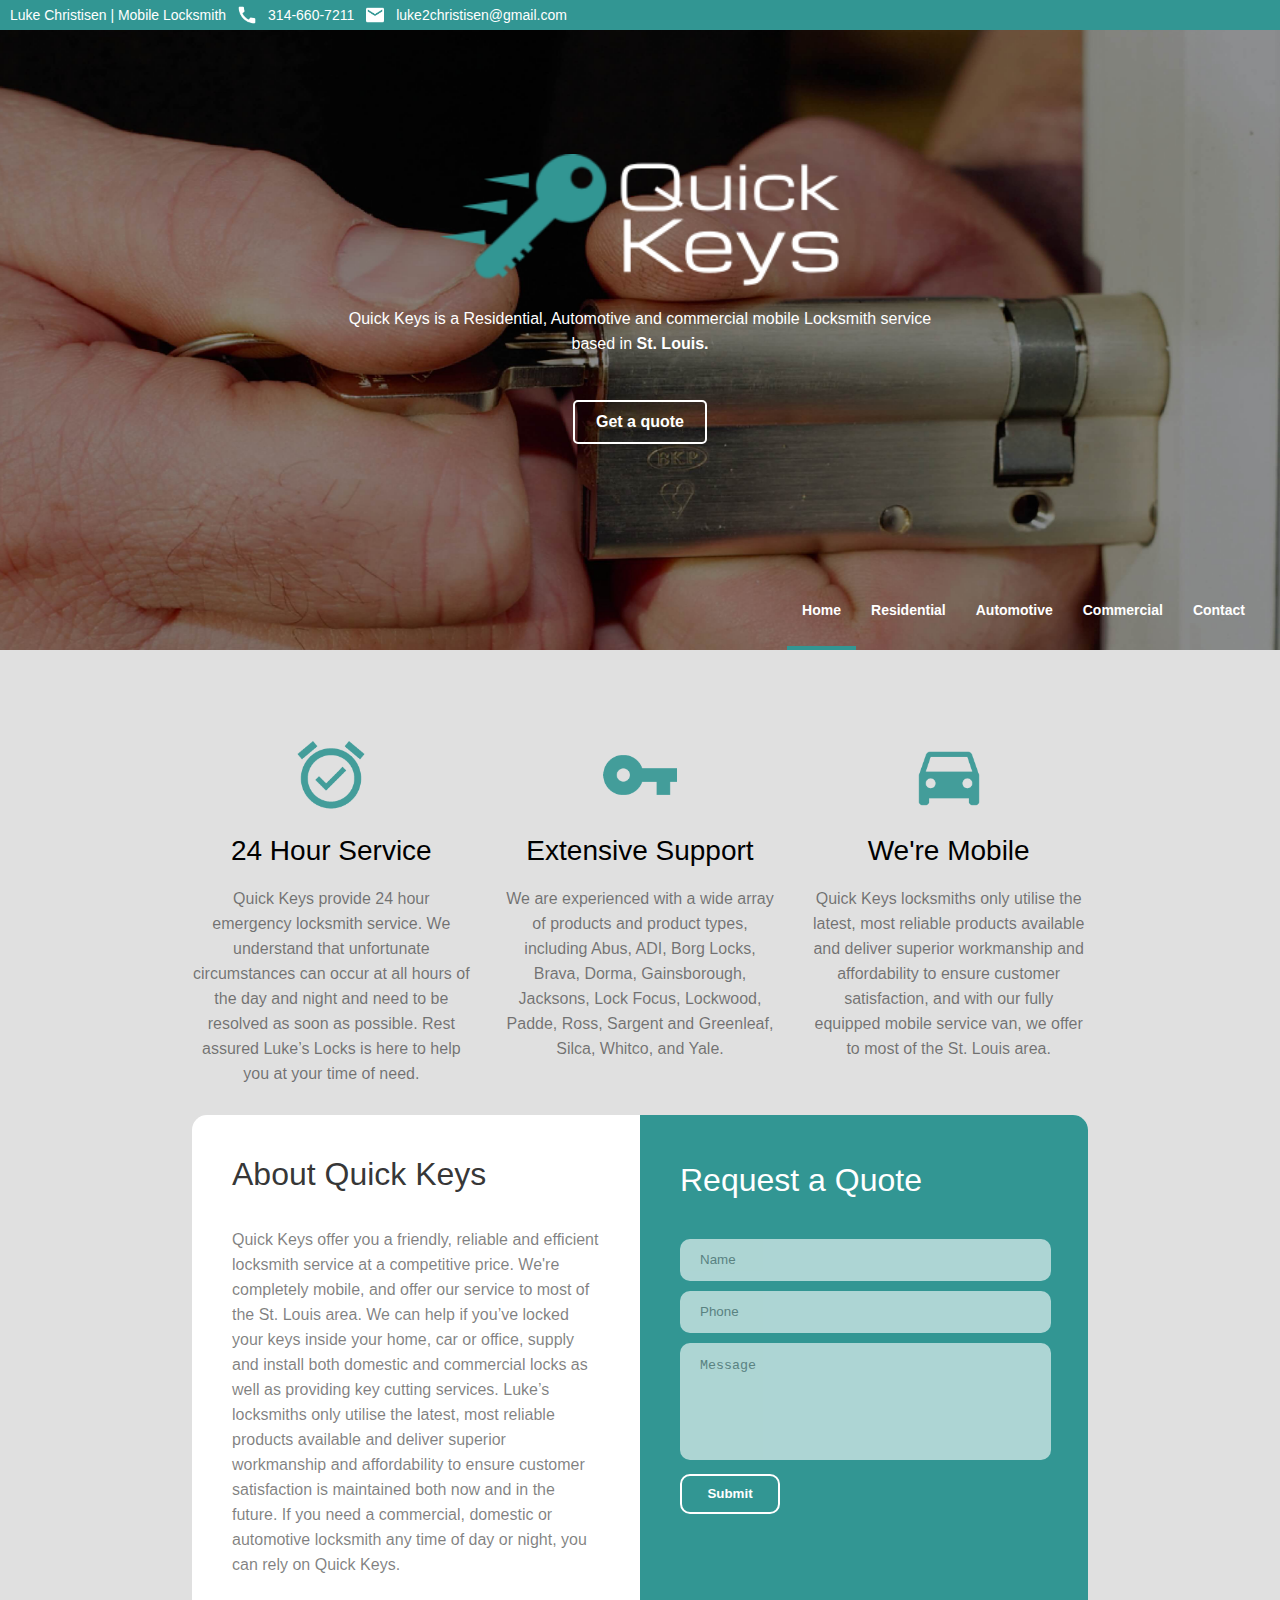
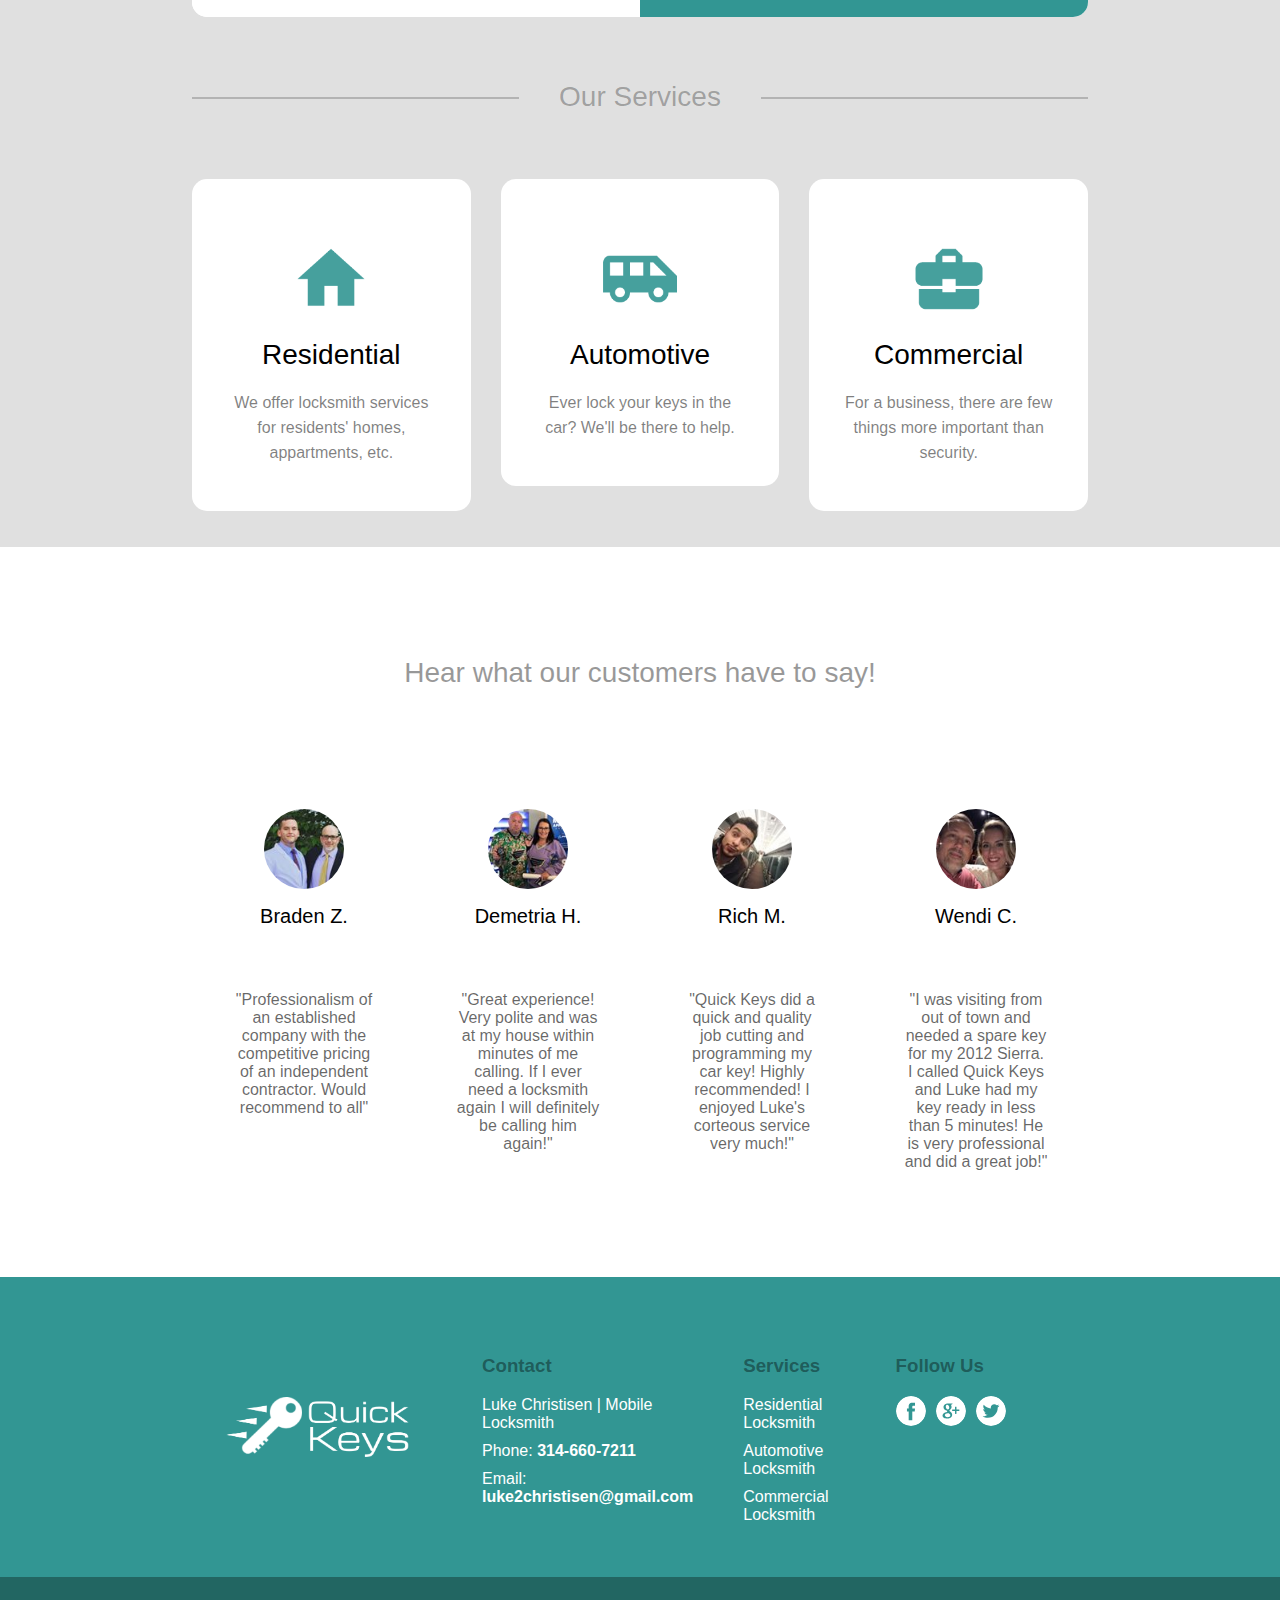
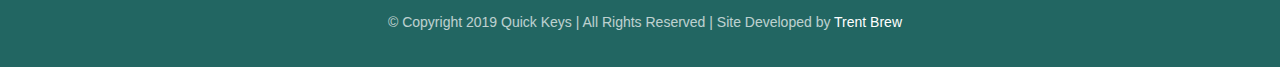
==== commit ce630ba3: "quick keys rebrand" ====
--- a/index.html
+++ b/index.html
@@ -5,7 +5,7 @@
 -->
 <html>
   <head>
-    <title>Luke's Locks | Home</title>
+    <title>Quick Keys | Mobile 24/7 Locksmith | Home</title>
     <meta charset="utf-8" content="width=device-width, initial-scale=1" name="viewport"/>
     <link rel="icon" href="res/lock.png"/>
     <link type="text/css" rel="stylesheet" href="styles/compiled-styles.css"/>
@@ -18,7 +18,7 @@
   <body>
     <div class="top-bar">Luke Christisen | Mobile Locksmith<div class="phone-icon"></div>314-660-7211<div class="email-icon"></div>luke2christisen@gmail.com</div>
     <div class="banner">
-      <div class="subtitle"><p>Luke's Locks is a Residential, Automotive and commercial mobile Locksmith service based in <strong>St. Louis.</strong></p></div>
+      <div class="subtitle"><p>Quick Keys is a Residential, Automotive and commercial mobile Locksmith service based in <strong>St. Louis.</strong></p></div>
       <div class="banner-button">Get a quote</div>
       <div class="arrow-container"><div class="arrow arrow1"></div><div class="arrow arrow2"></div></div>
     </div>
@@ -49,7 +49,7 @@
             <div class="icon" id="hours"></div>
             <div class="card-text">
               <h2>24 Hour Service</h2>
-              <p>Luke’s Locks provide 24 hour emergency locksmith service. We understand that unfortunate circumstances can occur at all hours of the day and night and need to be resolved as soon as possible.  Rest assured Luke’s Locks is here to help you at your time of need.</p>
+              <p>Quick Keys provide 24 hour emergency locksmith service. We understand that unfortunate circumstances can occur at all hours of the day and night and need to be resolved as soon as possible.  Rest assured Luke’s Locks is here to help you at your time of need.</p>
             </div>
           </div>
           <div class="card" id="card5">
@@ -63,7 +63,7 @@
             <div class="icon" id="mobile"></div>
             <div class="card-text">
               <h2>We're Mobile</h2>
-              <p>Luke’s locksmiths only utilise the latest, most reliable products available and deliver superior workmanship and affordability to ensure customer satisfaction, and with our fully equipped mobile service van, we offer to most of the St. Louis area.</p>
+              <p>Quick Keys locksmiths only utilise the latest, most reliable products available and deliver superior workmanship and affordability to ensure customer satisfaction, and with our fully equipped mobile service van, we offer to most of the St. Louis area.</p>
             </div>
           </div>
         </div>
@@ -71,8 +71,8 @@
       <!-- row 2 (about us) -->
       <div class="content-row about-us">
         <div class="about-us-text">
-          <h2>About Luke's Locks</h2>
-          <p>Luke’s Locks offer you a friendly, reliable and efficient locksmith service at a competitive price. We're completely mobile, and offer our service to most of the St. Louis area. We can help if you’ve locked your keys inside your home, car or office, supply and install both domestic and commercial locks as well as providing key cutting services. Luke’s locksmiths only utilise the latest, most reliable products available and deliver superior workmanship and affordability to ensure customer satisfaction is maintained both now and in the future. If you need a commercial, domestic or automotive locksmith any time of day or night, you can rely on Luke’s Locks.</p>
+          <h2>About Quick Keys</h2>
+          <p>Quick Keys offer you a friendly, reliable and efficient locksmith service at a competitive price. We're completely mobile, and offer our service to most of the St. Louis area. We can help if you’ve locked your keys inside your home, car or office, supply and install both domestic and commercial locks as well as providing key cutting services. Luke’s locksmiths only utilise the latest, most reliable products available and deliver superior workmanship and affordability to ensure customer satisfaction is maintained both now and in the future. If you need a commercial, domestic or automotive locksmith any time of day or night, you can rely on Quick Keys.</p>
         </div>
         <div class="quote-forms">
           <form>
@@ -150,7 +150,7 @@
               <div class="star" id="star4"></div>
               <div class="star" id="star5"></div>
             </div>
-            <p>"Luke did a quick and quality job cutting and programming my car key! Highly recommended! I enjoyed his corteous service very much!"</p>
+            <p>"Quick Keys did a quick and quality job cutting and programming my car key! Highly recommended! I enjoyed Luke's corteous service very much!"</p>
           </div>
           <div class="review" id="review4">
             <div class="reviewer-photo"></div>
@@ -162,7 +162,7 @@
               <div class="star" id="star4"></div>
               <div class="star" id="star5"></div>
             </div>
-            <p>"I was visiting from out of town and needed a spare key for my 2012 Sierra. I called Luke's Locksmithing and he had my key ready in less than 5mins! He is very professional and did a great job!"</p>
+            <p>"I was visiting from out of town and needed a spare key for my 2012 Sierra. I called Quick Keys and Luke had my key ready in less than 5 minutes! He is very professional and did a great job!"</p>
           </div>
         </div>
       </div>
@@ -196,7 +196,7 @@
           </div>
         </div>
       </div>
-      <div class="sub-footer"><span>© Copyright 2019 Luke's Locks | All Rights Reserved | Site Developed by </span><a href="#">Trent Brew</a></div>
+      <div class="sub-footer"><span>© Copyright 2019 Quick Keys | All Rights Reserved | Site Developed by </span><a href="#">Trent Brew</a></div>
     </div>
   </body>
 </html>
--- a/styles/compiled-styles.css
+++ b/styles/compiled-styles.css
@@ -1,12 +1,15 @@
 body {
   background-color: white;
   margin: 0px;
-  font-family: Roboto, sans-serif; }
-  body h1, body h2 {
-    font-weight: lighter; }
+  font-family: Roboto, sans-serif;
+}
+body h1, body h2 {
+  font-weight: lighter;
+}
 
 ::selection {
-  color: black; }
+  color: black;
+}
 
 .service-box {
   padding: 100px;
@@ -14,102 +17,121 @@
   border-radius: 15px;
   display: grid;
   grid-template-columns: 1fr 1fr;
-  color: black; }
-  .service-box .service-box-text h2 {
-    font-size: 32px;
-    margin-bottom: 40px;
-    padding: 20px 0px 0px 40px;
-    display: inline-flex;
-    line-height: 60px;
-    margin-right: 30px; }
-  .service-box .quote-forms h2 {
-    font-size: 32px;
-    margin-bottom: 30px;
-    padding: 0px 0px 0px 0px; }
-  .service-box .service-box-text {
-    line-height: 25px;
-    color: rgba(0, 0, 0, 0.8); }
-    .service-box .service-box-text p {
-      background-color: white;
-      border-radius: 0px 0px 0px 15px;
-      padding: 0px 40px 40px 40px;
-      margin: 0px;
-      color: rgba(0, 0, 0, 0.5); }
-  .service-box .quote-forms {
-    padding: 20px 40px 40px 40px;
-    background-color: #329693;
-    border-radius: 15px;
-    color: white; }
-  .service-box .form {
-    background-color: white;
-    width: 90%;
-    height: 40px;
-    margin: 10px 10px 0px 0px;
-    border-radius: 10px;
-    opacity: 0.6;
-    border: none;
-    padding-left: 20px;
-    padding-right: 20px;
-    transition: 300ms; }
-    .service-box .form:hover {
-      opacity: 1; }
-  .service-box .submit {
-    width: 100px;
-    float: left;
-    height: 40px;
-    border: 2px white solid;
-    background-color: #329693;
-    border-radius: 10px;
-    margin-top: 10px;
-    text-align: center;
-    transition: 300ms;
-    font-weight: bold;
-    color: white; }
-    .service-box .submit:hover {
-      background-color: white;
-      color: #329693;
-      cursor: pointer; }
-  .service-box #message {
-    height: 100px;
-    padding-top: 15px;
-    resize: none; }
-  .service-box .title-icon {
-    width: 60px;
-    height: 60px;
-    margin-right: 20px;
-    display: none; }
-  .service-box #residential {
-    background-image: url("../res/house(teal).png");
-    background-position: center;
-    background-size: cover;
-    background-repeat: no-repeat; }
-  .service-box #commercial {
-    background-image: url("../res/business(teal).png");
-    background-position: center;
-    background-size: cover;
-    background-repeat: no-repeat; }
-  .service-box #automotive {
-    background-image: url("../res/car(teal).png");
-    background-position: center;
-    background-size: cover;
-    background-repeat: no-repeat; }
+  color: black;
+}
+.service-box .service-box-text h2 {
+  font-size: 32px;
+  margin-bottom: 40px;
+  padding: 20px 0px 0px 40px;
+  display: inline-flex;
+  line-height: 60px;
+  margin-right: 30px;
+}
+.service-box .quote-forms h2 {
+  font-size: 32px;
+  margin-bottom: 30px;
+  padding: 0px 0px 0px 0px;
+}
+.service-box .service-box-text {
+  line-height: 25px;
+  color: rgba(0, 0, 0, 0.8);
+}
+.service-box .service-box-text p {
+  background-color: white;
+  border-radius: 0px 0px 0px 15px;
+  padding: 0px 40px 40px 40px;
+  margin: 0px;
+  color: rgba(0, 0, 0, 0.5);
+}
+.service-box .quote-forms {
+  padding: 20px 40px 40px 40px;
+  background-color: #329693;
+  border-radius: 15px;
+  color: white;
+}
+.service-box .form {
+  background-color: white;
+  width: 90%;
+  height: 40px;
+  margin: 10px 10px 0px 0px;
+  border-radius: 10px;
+  opacity: 0.6;
+  border: none;
+  padding-left: 20px;
+  padding-right: 20px;
+  transition: 300ms;
+}
+.service-box .form:hover {
+  opacity: 1;
+}
+.service-box .submit {
+  width: 100px;
+  float: left;
+  height: 40px;
+  border: 2px white solid;
+  background-color: #329693;
+  border-radius: 10px;
+  margin-top: 10px;
+  text-align: center;
+  transition: 300ms;
+  font-weight: bold;
+  color: white;
+}
+.service-box .submit:hover {
+  background-color: white;
+  color: #329693;
+  cursor: pointer;
+}
+.service-box #message {
+  height: 100px;
+  padding-top: 15px;
+  resize: none;
+}
+.service-box .title-icon {
+  width: 60px;
+  height: 60px;
+  margin-right: 20px;
+  display: none;
+}
+.service-box #residential {
+  background-image: url("../res/house(teal).png");
+  background-position: center;
+  background-size: cover;
+  background-repeat: no-repeat;
+}
+.service-box #commercial {
+  background-image: url("../res/business(teal).png");
+  background-position: center;
+  background-size: cover;
+  background-repeat: no-repeat;
+}
+.service-box #automotive {
+  background-image: url("../res/car(teal).png");
+  background-position: center;
+  background-size: cover;
+  background-repeat: no-repeat;
+}
 
 .single-page {
   position: relative;
   width: 100%;
   height: calc(100vh - 90px);
-  background-color: #329693; }
-  .single-page .sub-footer {
-    position: absolute;
-    bottom: 0 !important; }
-  .single-page .footer {
-    position: absolute;
-    bottom: 90px !important; }
+  background-color: #329693;
+}
+.single-page .sub-footer {
+  position: absolute;
+  bottom: 0 !important;
+}
+.single-page .footer {
+  position: absolute;
+  bottom: 90px !important;
+}
 
 .inner-container {
   background-color: red;
   width: 100%;
-  height: auto; }
+  height: auto;
+}
 
 .nav-secondary {
   position: fixed;
@@ -118,29 +140,35 @@
   background-color: white;
   z-index: 10;
   top: 30px;
-  box-shadow: 0px 10px 25px 0px rgba(0, 0, 0, 0.1); }
-  .nav-secondary .nav-links {
-    display: block; }
-    .nav-secondary .nav-links ul {
-      display: inline-flex;
-      list-style: none;
-      height: 80px;
-      margin: 0px 20px 0px 0px;
-      float: right; }
-    .nav-secondary .nav-links li {
-      line-height: 80px; }
-    .nav-secondary .nav-links a {
-      text-decoration: none;
-      color: black;
-      font-size: 14px;
-      padding: 0px 15px 0px 15px;
-      font-weight: bold; }
-      .nav-secondary .nav-links a:hover {
-        background-color: rgba(0, 0, 0, 0.1); }
+  box-shadow: 0px 10px 25px 0px rgba(0, 0, 0, 0.1);
+}
+.nav-secondary .nav-links {
+  display: block;
+}
+.nav-secondary .nav-links ul {
+  display: inline-flex;
+  list-style: none;
+  height: 80px;
+  margin: 0px 20px 0px 0px;
+  float: right;
+}
+.nav-secondary .nav-links li {
+  line-height: 80px;
+}
+.nav-secondary .nav-links a {
+  text-decoration: none;
+  color: black;
+  font-size: 14px;
+  padding: 0px 15px 0px 15px;
+  font-weight: bold;
+}
+.nav-secondary .nav-links a:hover {
+  background-color: rgba(0, 0, 0, 0.1);
+}
 
 .nav .logo {
   position: absolute;
-  background-image: url("../res/lukes-locks(light).png");
+  background-image: url("../res/lukes-locks(light-new).png");
   background-repeat: no-repeat;
   background-position: center;
   background-size: contain;
@@ -150,11 +178,12 @@
   left: 0px;
   right: 0px;
   top: -450px;
-  transition: 500ms; }
+  transition: 500ms;
+}
 
 .nav-secondary .logo {
   position: absolute;
-  background-image: url("../res/lukes-locks(dark).png");
+  background-image: url("../res/lukes-locks(dark-new).png");
   background-repeat: no-repeat;
   background-position: center;
   background-size: contain;
@@ -163,7 +192,8 @@
   margin: auto;
   left: 30px;
   right: 100%;
-  top: 0px; }
+  top: 0px;
+}
 
 .top-bar {
   display: inline-flex;
@@ -177,27 +207,30 @@
   line-height: 30px;
   padding-left: 10px;
   font-size: 14px;
-  top: 0px; }
-  .top-bar .phone-icon {
-    width: 22px;
-    height: 22px;
-    margin-top: 4px;
-    background-image: url("../res/baseline_call_white_18dp.png");
-    background-position: center;
-    background-repeat: no-repeat;
-    background-size: cover;
-    margin-left: 10px;
-    margin-right: 10px; }
-  .top-bar .email-icon {
-    width: 22px;
-    height: 22px;
-    margin-top: 4px;
-    background-image: url("../res/baseline_email_white_18dp.png");
-    background-position: center;
-    background-repeat: no-repeat;
-    background-size: cover;
-    margin-left: 10px;
-    margin-right: 10px; }
+  top: 0px;
+}
+.top-bar .phone-icon {
+  width: 22px;
+  height: 22px;
+  margin-top: 4px;
+  background-image: url("../res/baseline_call_white_18dp.png");
+  background-position: center;
+  background-repeat: no-repeat;
+  background-size: cover;
+  margin-left: 10px;
+  margin-right: 10px;
+}
+.top-bar .email-icon {
+  width: 22px;
+  height: 22px;
+  margin-top: 4px;
+  background-image: url("../res/baseline_email_white_18dp.png");
+  background-position: center;
+  background-repeat: no-repeat;
+  background-size: cover;
+  margin-left: 10px;
+  margin-right: 10px;
+}
 
 .arrow-container {
   position: absolute;
@@ -208,48 +241,59 @@
   left: 0px;
   right: 0px;
   bottom: 0;
-  opacity: 0.6; }
+  opacity: 0.6;
+}
 
 .arrow {
   opacity: 0;
   position: relative;
   left: 42%;
   top: 65%;
-  transition: visibility 500ms linear; }
+  transition: visibility 500ms linear;
+}
 
 .arrow1 {
-  animation: arrow-movement 2s ease-in-out infinite; }
+  animation: arrow-movement 2s ease-in-out infinite;
+}
 
 .arrow2 {
-  animation: arrow-movement 2s 1s ease-in-out infinite; }
+  animation: arrow-movement 2s 1s ease-in-out infinite;
+}
 
 .arrow:before,
 .arrow:after {
   background: white;
-  content: '';
+  content: "";
   display: block;
   height: 2px;
   position: absolute;
   top: 0;
   left: 0;
-  width: 30px; }
+  width: 30px;
+}
 
 .arrow:before {
   transform: rotate(45deg) translateX(-23%);
-  transform-origin: top left; }
+  transform-origin: top left;
+}
 
 .arrow:after {
   transform: rotate(-45deg) translateX(23%);
-  transform-origin: top right; }
+  transform-origin: top right;
+}
 
 @keyframes arrow-movement {
   0% {
     opacity: 0;
-    top: 45%; }
+    top: 45%;
+  }
   70% {
-    opacity: 1; }
+    opacity: 1;
+  }
   100% {
-    opacity: 0; } }
+    opacity: 0;
+  }
+}
 .banner {
   position: absolute;
   top: 30px;
@@ -260,36 +304,40 @@
   background-position: center;
   background-attachment: fixed;
   height: 650px;
-  width: 100%; }
-  .banner .subtitle {
-    position: absolute;
-    left: 0px;
-    right: 0px;
-    margin: auto;
-    text-align: center;
-    color: white;
-    top: 260px;
-    width: 600px;
-    line-height: 25px; }
-  .banner .banner-button {
-    position: absolute;
-    width: 130px;
-    height: 40px;
-    text-align: center;
-    color: white;
-    line-height: 40px;
-    font-weight: bolder;
-    border-radius: 5px;
-    border: solid white 2px;
-    left: 0px;
-    right: 0px;
-    margin: auto;
-    top: 370px;
-    transition: 300ms; }
-    .banner .banner-button:hover {
-      background-color: white;
-      color: #329693;
-      cursor: pointer; }
+  width: 100%;
+}
+.banner .subtitle {
+  position: absolute;
+  left: 0px;
+  right: 0px;
+  margin: auto;
+  text-align: center;
+  color: white;
+  top: 260px;
+  width: 600px;
+  line-height: 25px;
+}
+.banner .banner-button {
+  position: absolute;
+  width: 130px;
+  height: 40px;
+  text-align: center;
+  color: white;
+  line-height: 40px;
+  font-weight: bolder;
+  border-radius: 5px;
+  border: solid white 2px;
+  left: 0px;
+  right: 0px;
+  margin: auto;
+  top: 370px;
+  transition: 300ms;
+}
+.banner .banner-button:hover {
+  background-color: white;
+  color: #329693;
+  cursor: pointer;
+}
 
 .nav {
   position: absolute;
@@ -297,28 +345,35 @@
   height: 80px;
   width: 100%;
   z-index: 10;
-  top: 570px; }
-  .nav .nav-links {
-    display: block; }
-    .nav .nav-links ul {
-      display: inline-flex;
-      list-style: none;
-      height: 80px;
-      margin: 0px 20px 0px 0px;
-      float: right; }
-    .nav .nav-links li {
-      line-height: 80px; }
-    .nav .nav-links a {
-      text-decoration: none;
-      color: white;
-      font-size: 14px;
-      padding: 0px 15px 0px 15px;
-      font-weight: bold; }
-      .nav .nav-links a:hover {
-        background-color: rgba(0, 0, 0, 0.1); }
+  top: 570px;
+}
+.nav .nav-links {
+  display: block;
+}
+.nav .nav-links ul {
+  display: inline-flex;
+  list-style: none;
+  height: 80px;
+  margin: 0px 20px 0px 0px;
+  float: right;
+}
+.nav .nav-links li {
+  line-height: 80px;
+}
+.nav .nav-links a {
+  text-decoration: none;
+  color: white;
+  font-size: 14px;
+  padding: 0px 15px 0px 15px;
+  font-weight: bold;
+}
+.nav .nav-links a:hover {
+  background-color: rgba(0, 0, 0, 0.1);
+}
 
 .active {
-  border-bottom: solid #329693 4px; }
+  border-bottom: solid #329693 4px;
+}
 
 .content {
   position: absolute;
@@ -327,7 +382,8 @@
   right: 0px;
   margin: auto;
   background-color: #E0E0E0;
-  width: 100%; }
+  width: 100%;
+}
 
 .content-home {
   position: absolute;
@@ -336,292 +392,362 @@
   right: 0px;
   margin: auto;
   background-color: #E0E0E0;
-  width: 100%; }
-  .content-home h1 {
-    text-align: center;
-    margin-bottom: 40px;
-    font-size: 28px;
-    opacity: 0.4; }
-  .content-home .content-row {
-    width: 70%;
-    margin: 45px auto;
-    height: auto;
-    left: 0px;
-    right: 0px; }
-  .content-home #why-us {
-    width: 100%;
-    height: 300px;
-    margin-bottom: 120px; }
-  .content-home #services {
-    width: 100%;
-    height: 300px;
-    margin-bottom: 120px; }
-    .content-home #services .divider {
-      background-color: rgba(0, 0, 0, 0.2);
-      width: 70%;
-      height: 2px;
-      margin: 80px auto 80px auto;
-      text-align: center;
-      line-height: 0px; }
-      .content-home #services .divider span {
-        background-color: #E0E0E0;
-        font-size: 28px;
-        padding: 0px 40px 0px 40px;
-        color: rgba(0, 0, 0, 0.3); }
-  .content-home .card-container {
-    position: absolute;
-    margin: auto;
-    left: 0px;
-    right: 0px;
-    display: grid;
-    width: 70%;
-    grid-template-columns: repeat(3, 1fr);
-    grid-gap: 30px; }
-    .content-home .card-container a {
-      text-decoration: none !important; }
-      .content-home .card-container a h2 {
-        color: black; }
-    .content-home .card-container .hoverable {
-      background-color: white;
-      padding: 20px 35px 30px 35px; }
-      .content-home .card-container .hoverable:hover {
-        background-color: #329693;
-        margin-top: -10px;
-        cursor: pointer; }
-        .content-home .card-container .hoverable:hover h2 {
-          color: white; }
-        .content-home .card-container .hoverable:hover p {
-          color: rgba(255, 255, 255, 0.7); }
-    .content-home .card-container .card {
-      border-radius: 15px;
-      transition: 500ms;
-      text-align: center;
-      line-height: 25px; }
-      .content-home .card-container .card h2 {
-        transition: 500ms;
-        font-size: 28px; }
-      .content-home .card-container .card p {
-        color: rgba(0, 0, 0, 0.5);
-        transition: 500ms;
-        border-radius: 0px 0px 25px 25px; }
-      .content-home .card-container .card .icon {
-        width: 80px;
-        height: 80px;
-        margin-left: auto;
-        margin-right: auto;
-        margin-top: 40px;
-        background-repeat: no-repeat;
-        background-position: center;
-        background-size: contain;
-        transition: 500ms;
-        opacity: 0.9; }
-      .content-home .card-container .card #residential {
-        background-image: url("../res/house(teal).png"); }
-      .content-home .card-container .card #automotive {
-        background-image: url("../res/car(teal).png"); }
-      .content-home .card-container .card #commercial {
-        background-image: url("../res/business(teal).png"); }
-      .content-home .card-container .card #hours {
-        background-image: url("../res/clock(teal).png"); }
-      .content-home .card-container .card #support {
-        background-image: url("../res/key(teal).png"); }
-      .content-home .card-container .card #mobile {
-        background-image: url("../res/mobile(teal).png"); }
-    .content-home .card-container #card1:hover .icon {
-      background-image: url("../res/house(white).png"); }
-    .content-home .card-container #card2:hover .icon {
-      background-image: url("../res/car(white).png"); }
-    .content-home .card-container #card3:hover .icon {
-      background-image: url("../res/business(white).png"); }
-  .content-home .about-us {
-    background-color: white;
-    border-radius: 15px;
-    display: grid;
-    grid-template-columns: 1fr 1fr;
-    color: black; }
-    .content-home .about-us .about-us-text h2 {
-      font-size: 32px;
-      margin-bottom: 40px;
-      padding: 20px 0px 0px 40px; }
-    .content-home .about-us .quote-forms h2 {
-      font-size: 32px;
-      margin-bottom: 30px;
-      padding: 0px 0px 0px 0px; }
-    .content-home .about-us .about-us-text {
-      line-height: 25px;
-      color: rgba(0, 0, 0, 0.8); }
-      .content-home .about-us .about-us-text p {
-        background-color: white;
-        border-radius: 0px 0px 0px 15px;
-        padding: 0px 40px 40px 40px;
-        margin: 0px;
-        color: rgba(0, 0, 0, 0.5); }
-    .content-home .about-us .quote-forms {
-      padding: 20px 40px 40px 40px;
-      background-color: #329693;
-      border-radius: 0px 15px 15px 0px;
-      color: white; }
-    .content-home .about-us .form {
-      background-color: white;
-      width: 90%;
-      height: 40px;
-      margin: 10px 10px 0px 0px;
-      border-radius: 10px;
-      opacity: 0.6;
-      border: none;
-      padding-left: 20px;
-      padding-right: 20px;
-      transition: 300ms; }
-      .content-home .about-us .form:hover {
-        opacity: 1; }
-    .content-home .about-us .submit {
-      width: 100px;
-      float: left;
-      height: 40px;
-      border: 2px white solid;
-      background-color: rgba(0, 0, 0, 0);
-      border-radius: 10px;
-      margin-top: 10px;
-      text-align: center;
-      transition: 300ms;
-      font-weight: bold;
-      color: white; }
-      .content-home .about-us .submit:hover {
-        background-color: white;
-        color: #329693;
-        cursor: pointer; }
-    .content-home .about-us #message {
-      height: 100px;
-      padding-top: 15px;
-      resize: none; }
-  .content-home #testimonials {
-    width: 100%;
-    background-color: white;
-    padding-bottom: 60px;
-    padding-top: 40px;
-    margin-bottom: 0px;
-    margin-top: 150px; }
-    .content-home #testimonials h1 {
-      margin: 70px;
-      font-size: 28px; }
-    .content-home #testimonials .reviews-container {
-      margin-left: auto;
-      margin-right: auto;
-      width: 70%;
-      display: grid;
-      grid-template-columns: repeat(4, 1fr);
-      grid-gap: 0px; }
-    .content-home #testimonials #review1 {
-      border-radius: 15px 0px 0px 15px; }
-      .content-home #testimonials #review1 .reviewer-photo {
-        background-image: url("../res/user1.jpg");
-        background-position: center;
-        background-repeat: no-repeat;
-        background-size: cover; }
-    .content-home #testimonials #review2 {
-      border-radius: 0px; }
-      .content-home #testimonials #review2 .reviewer-photo {
-        background-image: url("../res/user2.jpg");
-        background-position: center;
-        background-repeat: no-repeat;
-        background-size: cover; }
-    .content-home #testimonials #review3 {
-      border-radius: 0px; }
-      .content-home #testimonials #review3 .reviewer-photo {
-        background-image: url("../res/user3.jpg");
-        background-position: center;
-        background-repeat: no-repeat;
-        background-size: cover; }
-    .content-home #testimonials #review4 {
-      border-radius: 0px 15px 15px 0px; }
-      .content-home #testimonials #review4 .reviewer-photo {
-        background-image: url("../res/user4.jpg");
-        background-position: center;
-        background-repeat: no-repeat;
-        background-size: cover; }
-    .content-home #testimonials .review {
-      background-color: white;
-      text-align: center;
-      padding: 50px 0px 30px 0px; }
-      .content-home #testimonials .review .reviewer-photo {
-        background-color: black;
-        height: 80px;
-        width: 80px;
-        border-radius: 100%;
-        margin-left: auto;
-        margin-right: auto; }
-      .content-home #testimonials .review .stars-container {
-        display: inline-flex; }
-      .content-home #testimonials .review .star {
-        margin: 5px;
-        height: 20px;
-        width: 20px;
-        background-image: url("../res/star(yellow).png");
-        background-position: center;
-        background-size: contain;
-        background-repeat: no-repeat; }
-      .content-home #testimonials .review h2 {
-        font-size: 20px; }
-      .content-home #testimonials .review p {
-        background-color: white;
-        color: rgba(0, 0, 0, 0.6);
-        border-radius: 0px 0px 15px 15px;
-        padding: 0px 40px 0px 40px; }
-  .content-home #icons {
-    background-color: #BDBDBD; }
+  width: 100%;
+}
+.content-home h1 {
+  text-align: center;
+  margin-bottom: 40px;
+  font-size: 28px;
+  opacity: 0.4;
+}
+.content-home .content-row {
+  width: 70%;
+  margin: 45px auto;
+  height: auto;
+  left: 0px;
+  right: 0px;
+}
+.content-home #why-us {
+  width: 100%;
+  height: 300px;
+  margin-bottom: 120px;
+}
+.content-home #services {
+  width: 100%;
+  height: 300px;
+  margin-bottom: 120px;
+}
+.content-home #services .divider {
+  background-color: rgba(0, 0, 0, 0.2);
+  width: 70%;
+  height: 2px;
+  margin: 80px auto 80px auto;
+  text-align: center;
+  line-height: 0px;
+}
+.content-home #services .divider span {
+  background-color: #E0E0E0;
+  font-size: 28px;
+  padding: 0px 40px 0px 40px;
+  color: rgba(0, 0, 0, 0.3);
+}
+.content-home .card-container {
+  position: absolute;
+  margin: auto;
+  left: 0px;
+  right: 0px;
+  display: grid;
+  width: 70%;
+  grid-template-columns: repeat(3, 1fr);
+  grid-gap: 30px;
+}
+.content-home .card-container a {
+  text-decoration: none !important;
+}
+.content-home .card-container a h2 {
+  color: black;
+}
+.content-home .card-container .hoverable {
+  background-color: white;
+  padding: 20px 35px 30px 35px;
+}
+.content-home .card-container .hoverable:hover {
+  background-color: #329693;
+  margin-top: -10px;
+  cursor: pointer;
+}
+.content-home .card-container .hoverable:hover h2 {
+  color: white;
+}
+.content-home .card-container .hoverable:hover p {
+  color: rgba(255, 255, 255, 0.7);
+}
+.content-home .card-container .card {
+  border-radius: 15px;
+  transition: 500ms;
+  text-align: center;
+  line-height: 25px;
+}
+.content-home .card-container .card h2 {
+  transition: 500ms;
+  font-size: 28px;
+}
+.content-home .card-container .card p {
+  color: rgba(0, 0, 0, 0.5);
+  transition: 500ms;
+  border-radius: 0px 0px 25px 25px;
+}
+.content-home .card-container .card .icon {
+  width: 80px;
+  height: 80px;
+  margin-left: auto;
+  margin-right: auto;
+  margin-top: 40px;
+  background-repeat: no-repeat;
+  background-position: center;
+  background-size: contain;
+  transition: 500ms;
+  opacity: 0.9;
+}
+.content-home .card-container .card #residential {
+  background-image: url("../res/house(teal).png");
+}
+.content-home .card-container .card #automotive {
+  background-image: url("../res/car(teal).png");
+}
+.content-home .card-container .card #commercial {
+  background-image: url("../res/business(teal).png");
+}
+.content-home .card-container .card #hours {
+  background-image: url("../res/clock(teal).png");
+}
+.content-home .card-container .card #support {
+  background-image: url("../res/key(teal).png");
+}
+.content-home .card-container .card #mobile {
+  background-image: url("../res/mobile(teal).png");
+}
+.content-home .card-container #card1:hover .icon {
+  background-image: url("../res/house(white).png");
+}
+.content-home .card-container #card2:hover .icon {
+  background-image: url("../res/car(white).png");
+}
+.content-home .card-container #card3:hover .icon {
+  background-image: url("../res/business(white).png");
+}
+.content-home .about-us {
+  background-color: white;
+  border-radius: 15px;
+  display: grid;
+  grid-template-columns: 1fr 1fr;
+  color: black;
+}
+.content-home .about-us .about-us-text h2 {
+  font-size: 32px;
+  margin-bottom: 40px;
+  padding: 20px 0px 0px 40px;
+}
+.content-home .about-us .quote-forms h2 {
+  font-size: 32px;
+  margin-bottom: 30px;
+  padding: 0px 0px 0px 0px;
+}
+.content-home .about-us .about-us-text {
+  line-height: 25px;
+  color: rgba(0, 0, 0, 0.8);
+}
+.content-home .about-us .about-us-text p {
+  background-color: white;
+  border-radius: 0px 0px 0px 15px;
+  padding: 0px 40px 40px 40px;
+  margin: 0px;
+  color: rgba(0, 0, 0, 0.5);
+}
+.content-home .about-us .quote-forms {
+  padding: 20px 40px 40px 40px;
+  background-color: #329693;
+  border-radius: 0px 15px 15px 0px;
+  color: white;
+}
+.content-home .about-us .form {
+  background-color: white;
+  width: 90%;
+  height: 40px;
+  margin: 10px 10px 0px 0px;
+  border-radius: 10px;
+  opacity: 0.6;
+  border: none;
+  padding-left: 20px;
+  padding-right: 20px;
+  transition: 300ms;
+}
+.content-home .about-us .form:hover {
+  opacity: 1;
+}
+.content-home .about-us .submit {
+  width: 100px;
+  float: left;
+  height: 40px;
+  border: 2px white solid;
+  background-color: rgba(0, 0, 0, 0);
+  border-radius: 10px;
+  margin-top: 10px;
+  text-align: center;
+  transition: 300ms;
+  font-weight: bold;
+  color: white;
+}
+.content-home .about-us .submit:hover {
+  background-color: white;
+  color: #329693;
+  cursor: pointer;
+}
+.content-home .about-us #message {
+  height: 100px;
+  padding-top: 15px;
+  resize: none;
+}
+.content-home #testimonials {
+  width: 100%;
+  background-color: white;
+  padding-bottom: 60px;
+  padding-top: 40px;
+  margin-bottom: 0px;
+  margin-top: 150px;
+}
+.content-home #testimonials h1 {
+  margin: 70px;
+  font-size: 28px;
+}
+.content-home #testimonials .reviews-container {
+  margin-left: auto;
+  margin-right: auto;
+  width: 70%;
+  display: grid;
+  grid-template-columns: repeat(4, 1fr);
+  grid-gap: 0px;
+}
+.content-home #testimonials #review1 {
+  border-radius: 15px 0px 0px 15px;
+}
+.content-home #testimonials #review1 .reviewer-photo {
+  background-image: url("../res/user1.jpg");
+  background-position: center;
+  background-repeat: no-repeat;
+  background-size: cover;
+}
+.content-home #testimonials #review2 {
+  border-radius: 0px;
+}
+.content-home #testimonials #review2 .reviewer-photo {
+  background-image: url("../res/user2.jpg");
+  background-position: center;
+  background-repeat: no-repeat;
+  background-size: cover;
+}
+.content-home #testimonials #review3 {
+  border-radius: 0px;
+}
+.content-home #testimonials #review3 .reviewer-photo {
+  background-image: url("../res/user3.jpg");
+  background-position: center;
+  background-repeat: no-repeat;
+  background-size: cover;
+}
+.content-home #testimonials #review4 {
+  border-radius: 0px 15px 15px 0px;
+}
+.content-home #testimonials #review4 .reviewer-photo {
+  background-image: url("../res/user4.jpg");
+  background-position: center;
+  background-repeat: no-repeat;
+  background-size: cover;
+}
+.content-home #testimonials .review {
+  background-color: white;
+  text-align: center;
+  padding: 50px 0px 30px 0px;
+}
+.content-home #testimonials .review .reviewer-photo {
+  background-color: black;
+  height: 80px;
+  width: 80px;
+  border-radius: 100%;
+  margin-left: auto;
+  margin-right: auto;
+}
+.content-home #testimonials .review .stars-container {
+  display: inline-flex;
+}
+.content-home #testimonials .review .star {
+  margin: 5px;
+  height: 20px;
+  width: 20px;
+  background-image: url("../res/star(yellow).png");
+  background-position: center;
+  background-size: contain;
+  background-repeat: no-repeat;
+}
+.content-home #testimonials .review h2 {
+  font-size: 20px;
+}
+.content-home #testimonials .review p {
+  background-color: white;
+  color: rgba(0, 0, 0, 0.6);
+  border-radius: 0px 0px 15px 15px;
+  padding: 0px 40px 0px 40px;
+}
+.content-home #icons {
+  background-color: #BDBDBD;
+}
 
 .footer {
   background-color: #329693;
   width: 100%;
   margin: 0px;
-  height: 300px; }
-  .footer .bubble-container {
-    display: inline-flex; }
-  .footer h3 {
-    color: rgba(0, 0, 0, 0.4); }
-  .footer .social-bubble {
-    width: 30px;
-    height: 30px;
-    border-radius: 100%;
-    margin-right: 10px;
-    transition: 300ms;
-    background-position: center;
-    background-size: cover;
-    background-repeat: no-repeat; }
-    .footer .social-bubble:hover {
-      cursor: pointer;
-      opacity: 0.5; }
-  .footer #facebook {
-    background-image: url("../res/fb.svg"); }
-  .footer #google-plus {
-    background-image: url("../res/gplus.svg"); }
-  .footer #twitter {
-    background-image: url("../res/twitter.svg"); }
-  .footer .footer-logo {
-    width: 250px;
-    height: 60px;
-    background-image: url("../res/lukes-locks(white).png");
-    background-position: center;
-    background-size: contain;
-    background-repeat: no-repeat;
-    margin-top: 60px; }
-  .footer a {
-    text-decoration: none;
-    color: white; }
-    .footer a:hover {
-      opacity: 0.6; }
-  .footer ul {
-    list-style: none; }
-    .footer ul li {
-      margin: 10px 10px 10px 0px; }
-  .footer .inner-footer {
-    color: white;
-    display: grid;
-    grid-template-columns: repeat(4, 1fr);
-    width: 70%;
-    margin-left: auto;
-    margin-right: auto;
-    padding-top: 60px; }
+  height: 300px;
+}
+.footer .bubble-container {
+  display: inline-flex;
+}
+.footer h3 {
+  color: rgba(0, 0, 0, 0.4);
+}
+.footer .social-bubble {
+  width: 30px;
+  height: 30px;
+  border-radius: 100%;
+  margin-right: 10px;
+  transition: 300ms;
+  background-position: center;
+  background-size: cover;
+  background-repeat: no-repeat;
+}
+.footer .social-bubble:hover {
+  cursor: pointer;
+  opacity: 0.5;
+}
+.footer #facebook {
+  background-image: url("../res/fb.svg");
+}
+.footer #google-plus {
+  background-image: url("../res/gplus.svg");
+}
+.footer #twitter {
+  background-image: url("../res/twitter.svg");
+}
+.footer .footer-logo {
+  width: 250px;
+  height: 60px;
+  background-image: url("../res/lukes-locks(white-new).png");
+  background-position: center;
+  background-size: contain;
+  background-repeat: no-repeat;
+  margin-top: 60px;
+}
+.footer a {
+  text-decoration: none;
+  color: white;
+}
+.footer a:hover {
+  opacity: 0.6;
+}
+.footer ul {
+  list-style: none;
+}
+.footer ul li {
+  margin: 10px 10px 10px 0px;
+}
+.footer .inner-footer {
+  color: white;
+  display: grid;
+  grid-template-columns: repeat(4, 1fr);
+  width: 70%;
+  margin-left: auto;
+  margin-right: auto;
+  padding-top: 60px;
+}
 
 .sub-footer {
   background-color: #226662;
@@ -631,156 +757,191 @@
   color: white;
   line-height: 90px;
   text-align: center;
-  font-size: 14px; }
-  .sub-footer a {
-    color: white;
-    text-decoration: none;
-    opacity: 1; }
-    .sub-footer a:hover {
-      text-decoration: underline; }
-  .sub-footer span {
-    padding-left: 10px;
-    opacity: 0.7; }
+  font-size: 14px;
+}
+.sub-footer a {
+  color: white;
+  text-decoration: none;
+  opacity: 1;
+}
+.sub-footer a:hover {
+  text-decoration: underline;
+}
+.sub-footer span {
+  padding-left: 10px;
+  opacity: 0.7;
+}
 
 #banner-residential {
   background: url("../res/banner2(dark).jpg") no-repeat center fixed;
-  background-size: cover; }
+  background-size: cover;
+}
 
 #banner-commercial {
   background: url("../res/banner1.jpg") no-repeat center fixed;
-  background-size: cover; }
+  background-size: cover;
+}
 
 #banner-automotive {
   background: url("../res/banner3(dark).jpg") no-repeat center fixed;
-  background-size: cover; }
+  background-size: cover;
+}
 
 .banner-secondary {
   background-color: #BDBDBD;
   width: 100%;
   height: 500px;
-  margin-top: 110px; }
-  .banner-secondary p {
-    text-align: center;
-    padding-top: 280px;
-    color: white;
-    width: 550px;
-    margin-left: auto;
-    margin-right: auto;
-    line-height: 25px; }
-  .banner-secondary .title-icon {
-    width: 120px;
-    height: 120px;
-    margin-right: 20px; }
-  .banner-secondary #residential {
-    background-image: url("../res/house(teal).png");
-    background-position: center;
-    background-size: cover;
-    background-repeat: no-repeat; }
-  .banner-secondary #commercial {
-    background-image: url("../res/business(teal).png");
-    background-position: center;
-    background-size: cover;
-    background-repeat: no-repeat; }
-  .banner-secondary #automotive {
-    background-image: url("../res/car.png(teal)");
-    background-position: center;
-    background-size: cover;
-    background-repeat: no-repeat; }
-  .banner-secondary .inner-banner {
-    position: absolute;
-    height: 100px;
-    width: 750px;
-    margin: auto;
-    left: 0;
-    right: 0;
-    top: 200px;
-    line-height: 120px;
-    color: white;
-    font-weight: bold;
-    font-size: 40px; }
-    .banner-secondary .inner-banner h2 {
-      display: inline-flex; }
+  margin-top: 110px;
+}
+.banner-secondary p {
+  text-align: center;
+  padding-top: 280px;
+  color: white;
+  width: 550px;
+  margin-left: auto;
+  margin-right: auto;
+  line-height: 25px;
+}
+.banner-secondary .title-icon {
+  width: 120px;
+  height: 120px;
+  margin-right: 20px;
+}
+.banner-secondary #residential {
+  background-image: url("../res/house(teal).png");
+  background-position: center;
+  background-size: cover;
+  background-repeat: no-repeat;
+}
+.banner-secondary #commercial {
+  background-image: url("../res/business(teal).png");
+  background-position: center;
+  background-size: cover;
+  background-repeat: no-repeat;
+}
+.banner-secondary #automotive {
+  background-image: url("../res/car.png(teal)");
+  background-position: center;
+  background-size: cover;
+  background-repeat: no-repeat;
+}
+.banner-secondary .inner-banner {
+  position: absolute;
+  height: 100px;
+  width: 750px;
+  margin: auto;
+  left: 0;
+  right: 0;
+  top: 200px;
+  line-height: 120px;
+  color: white;
+  font-weight: bold;
+  font-size: 40px;
+}
+.banner-secondary .inner-banner h2 {
+  display: inline-flex;
+}
 
 .contact-box {
   background-color: #329693;
   border-radius: 0px;
   width: 70%;
   margin-left: auto;
-  margin-right: auto; }
-  .contact-box span {
-    color: white;
-    font-weight: lighter;
-    font-size: 28px; }
-  .contact-box h3 {
-    color: white;
-    display: inline-flex;
-    font-size: 28px;
-    margin-bottom: 0px !important;
-    line-height: 60px; }
-  .contact-box .service-box-text {
-    padding-top: 80px;
-    padding-left: 120px;
-    width: 400px; }
-  .contact-box .title-icon {
-    display: block !important;
-    filter: invert(1); }
-  .contact-box #contact-phone {
-    background-image: url("../res/baseline-call-24px.svg");
-    background-position: center;
-    background-size: cover;
-    background-repeat: no-repeat; }
-  .contact-box #contact-email {
-    background-image: url("../res/baseline-email-24px.svg");
-    background-position: center;
-    background-size: cover;
-    background-repeat: no-repeat; }
-  .contact-box .service-box-text p {
-    background-color: #329693;
-    color: white; }
+  margin-right: auto;
+}
+.contact-box span {
+  color: white;
+  font-weight: lighter;
+  font-size: 28px;
+}
+.contact-box h3 {
+  color: white;
+  display: inline-flex;
+  font-size: 28px;
+  margin-bottom: 0px !important;
+  line-height: 60px;
+}
+.contact-box .service-box-text {
+  padding-top: 80px;
+  padding-left: 120px;
+  width: 400px;
+}
+.contact-box .title-icon {
+  display: block !important;
+  filter: invert(1);
+}
+.contact-box #contact-phone {
+  background-image: url("../res/baseline-call-24px.svg");
+  background-position: center;
+  background-size: cover;
+  background-repeat: no-repeat;
+}
+.contact-box #contact-email {
+  background-image: url("../res/baseline-email-24px.svg");
+  background-position: center;
+  background-size: cover;
+  background-repeat: no-repeat;
+}
+.contact-box .service-box-text p {
+  background-color: #329693;
+  color: white;
+}
 
 .contact-content {
   background-color: #329693;
-  padding-bottom: 70px !important; }
-  .contact-content .bubble-container {
-    text-align: center;
-    float: left;
-    margin-top: 35px; }
-  .contact-content .bubbles-inner {
-    display: inline-flex; }
-  .contact-content h3 {
-    color: rgba(0, 0, 0, 0.4); }
-  .contact-content .social-bubble {
-    width: 60px;
-    height: 60px;
-    border-radius: 100%;
-    margin-right: 15px;
-    transition: 300ms;
-    background-position: center;
-    background-size: cover;
-    background-repeat: no-repeat; }
-    .contact-content .social-bubble:hover {
-      cursor: pointer;
-      opacity: 0.5; }
-  .contact-content #facebook {
-    background-image: url("../res/fb.svg"); }
-  .contact-content #google-plus {
-    background-image: url("../res/gplus.svg"); }
-  .contact-content #twitter {
-    background-image: url("../res/twitter.svg"); }
+  padding-bottom: 70px !important;
+}
+.contact-content .bubble-container {
+  text-align: center;
+  float: left;
+  margin-top: 35px;
+}
+.contact-content .bubbles-inner {
+  display: inline-flex;
+}
+.contact-content h3 {
+  color: rgba(0, 0, 0, 0.4);
+}
+.contact-content .social-bubble {
+  width: 60px;
+  height: 60px;
+  border-radius: 100%;
+  margin-right: 15px;
+  transition: 300ms;
+  background-position: center;
+  background-size: cover;
+  background-repeat: no-repeat;
+}
+.contact-content .social-bubble:hover {
+  cursor: pointer;
+  opacity: 0.5;
+}
+.contact-content #facebook {
+  background-image: url("../res/fb.svg");
+}
+.contact-content #google-plus {
+  background-image: url("../res/gplus.svg");
+}
+.contact-content #twitter {
+  background-image: url("../res/twitter.svg");
+}
 
 .mobile-banner {
-  display: none; }
+  display: none;
+}
 
 @media only screen and (max-width: 768px) {
   body {
-    background-color: white; }
+    background-color: white;
+  }
 
   .top-bar {
-    font-size: 9px; }
+    font-size: 9px;
+  }
 
   .logo {
     position: absolute;
-    background-image: url("../res/lukes-locks(dark).png") !important;
+    background-image: url("../res/lukes-locks(dark-new).png") !important;
     background-repeat: no-repeat;
     background-position: center;
     background-size: contain;
@@ -790,10 +951,12 @@
     left: 30px !important;
     right: 100% !important;
     top: 0px !important;
-    transition: 500ms; }
+    transition: 500ms;
+  }
 
   .banner {
-    display: none; }
+    display: none;
+  }
 
   .nav, .nav-secondary {
     position: fixed;
@@ -804,99 +967,120 @@
     top: 30px;
     box-shadow: 0px 10px 25px 0px rgba(0, 0, 0, 0.2);
     transition: 300ms;
-    z-index: 20; }
-    .nav .nav-links, .nav-secondary .nav-links {
-      display: none; }
-      .nav .nav-links ul, .nav-secondary .nav-links ul {
-        display: block;
-        list-style: none;
-        height: 80px;
-        position: absolute;
-        margin: auto;
-        left: 0px;
-        right: 0px;
-        top: 140px;
-        padding: 0px; }
-      .nav .nav-links li, .nav-secondary .nav-links li {
-        line-height: 80px;
-        margin-left: auto;
-        margin-right: auto;
-        transition: 300ms; }
-        .nav .nav-links li:hover, .nav-secondary .nav-links li:hover {
-          background-color: rgba(0, 0, 0, 0.1); }
-      .nav .nav-links a, .nav-secondary .nav-links a {
-        text-decoration: none;
-        color: black;
-        padding: 0px;
-        font-size: 18px;
-        font-weight: bolder; }
-    .nav .menu-button, .nav-secondary .menu-button {
-      position: absolute;
-      height: 40px;
-      width: 40px;
-      border-radius: 100%;
-      background-image: url("https://cdn4.iconfinder.com/data/icons/wirecons-free-vector-icons/32/menu-alt-512.png");
-      background-size: 20px 20px;
-      background-position: center;
-      background-repeat: no-repeat;
-      right: 10px;
-      top: 20px;
-      margin: 0px 20px 0px 0px;
-      transition: 300ms;
-      cursor: pointer; }
-      .nav .menu-button:hover, .nav-secondary .menu-button:hover {
-        background-color: rgba(0, 0, 0, 0.1); }
+    z-index: 20;
+  }
+  .nav .nav-links, .nav-secondary .nav-links {
+    display: none;
+  }
+  .nav .nav-links ul, .nav-secondary .nav-links ul {
+    display: block;
+    list-style: none;
+    height: 80px;
+    position: absolute;
+    margin: auto;
+    left: 0px;
+    right: 0px;
+    top: 140px;
+    padding: 0px;
+  }
+  .nav .nav-links li, .nav-secondary .nav-links li {
+    line-height: 80px;
+    margin-left: auto;
+    margin-right: auto;
+    transition: 300ms;
+  }
+  .nav .nav-links li:hover, .nav-secondary .nav-links li:hover {
+    background-color: rgba(0, 0, 0, 0.1);
+  }
+  .nav .nav-links a, .nav-secondary .nav-links a {
+    text-decoration: none;
+    color: black;
+    padding: 0px;
+    font-size: 18px;
+    font-weight: bolder;
+  }
+  .nav .menu-button, .nav-secondary .menu-button {
+    position: absolute;
+    height: 40px;
+    width: 40px;
+    border-radius: 100%;
+    background-image: url("https://cdn4.iconfinder.com/data/icons/wirecons-free-vector-icons/32/menu-alt-512.png");
+    background-size: 20px 20px;
+    background-position: center;
+    background-repeat: no-repeat;
+    right: 10px;
+    top: 20px;
+    margin: 0px 20px 0px 0px;
+    transition: 300ms;
+    cursor: pointer;
+  }
+  .nav .menu-button:hover, .nav-secondary .menu-button:hover {
+    background-color: rgba(0, 0, 0, 0.1);
+  }
 
   .content-home {
     width: 100%;
     padding-top: 20px;
-    top: 460px; }
+    top: 460px;
+  }
 
   .card-container {
     position: relative;
     margin-top: 850px;
     width: 85% !important;
     grid-template-columns: repeat(1, 1fr) !important;
-    grid-gap: 0px !important; }
-    .card-container .card {
-      padding-left: 30px !important;
-      padding-right: 30px !important;
-      margin-bottom: 30px; }
-      .card-container .card:hover {
-        margin-top: 0px !important; }
-      .card-container .card h2 {
-        font-size: 18px !important;
-        font-weight: bold; }
-      .card-container .card .icon {
-        width: 40px !important;
-        height: 40px !important;
-        margin-top: 0px !important; }
+    grid-gap: 0px !important;
+  }
+  .card-container .card {
+    padding-left: 30px !important;
+    padding-right: 30px !important;
+    margin-bottom: 30px;
+  }
+  .card-container .card:hover {
+    margin-top: 0px !important;
+  }
+  .card-container .card h2 {
+    font-size: 18px !important;
+    font-weight: bold;
+  }
+  .card-container .card .icon {
+    width: 40px !important;
+    height: 40px !important;
+    margin-top: 0px !important;
+  }
 
   .hoverable {
-    padding-top: 40px !important; }
+    padding-top: 40px !important;
+  }
 
   .about-us {
     margin-top: 820px !important;
     grid-template-columns: 1fr !important;
     position: relative;
     text-align: center;
-    width: 85% !important; }
-    .about-us h2 {
-      font-size: 24px !important;
-      font-weight: bold;
-      padding: 20px 0px 0px 0px !important; }
-    .about-us .about-us-text {
-      border-radius: 15px 15px 0px 0px; }
-      .about-us .about-us-text p {
-        background-color: white;
-        border-radius: 0px !important;
-        padding-bottom: 30px; }
-    .about-us .form {
-      padding-right: 0px !important;
-      margin-right: 0px !important; }
-    .about-us .quote-forms {
-      margin-top: 0px;
-      border-radius: 0px 0px 15px 15px !important; }
+    width: 85% !important;
+  }
+  .about-us h2 {
+    font-size: 24px !important;
+    font-weight: bold;
+    padding: 20px 0px 0px 0px !important;
+  }
+  .about-us .about-us-text {
+    border-radius: 15px 15px 0px 0px;
+  }
+  .about-us .about-us-text p {
+    background-color: white;
+    border-radius: 0px !important;
+    padding-bottom: 30px;
+  }
+  .about-us .form {
+    padding-right: 0px !important;
+    margin-right: 0px !important;
+  }
+  .about-us .quote-forms {
+    margin-top: 0px;
+    border-radius: 0px 0px 15px 15px !important;
+  }
 
   .service-box {
     padding: 30px 0px 30px 0px;
@@ -905,126 +1089,160 @@
     text-align: center;
     width: 85% !important;
     margin-left: auto;
-    margin-right: auto; }
-    .service-box .service-box-text {
-      border-radius: 15px 15px 0px 0px; }
-      .service-box .service-box-text h2 {
-        font-size: 24px !important;
-        font-weight: bold;
-        padding-left: 0px;
-        margin: 0px 0px 30px 0px; }
-      .service-box .service-box-text p {
-        background-color: white;
-        border-radius: 0px !important;
-        padding-bottom: 60px; }
-    .service-box .quote-forms {
-      margin-top: 0px;
-      border-radius: 15px !important; }
-      .service-box .quote-forms h2 {
-        font-size: 24px;
-        font-weight: bold; }
-    .service-box .form {
-      padding-right: 0px;
-      margin-right: 0px; }
-    .service-box .title-icon {
-      padding: 0px;
-      margin: 0px; }
+    margin-right: auto;
+  }
+  .service-box .service-box-text {
+    border-radius: 15px 15px 0px 0px;
+  }
+  .service-box .service-box-text h2 {
+    font-size: 24px !important;
+    font-weight: bold;
+    padding-left: 0px;
+    margin: 0px 0px 30px 0px;
+  }
+  .service-box .service-box-text p {
+    background-color: white;
+    border-radius: 0px !important;
+    padding-bottom: 60px;
+  }
+  .service-box .quote-forms {
+    margin-top: 0px;
+    border-radius: 15px !important;
+  }
+  .service-box .quote-forms h2 {
+    font-size: 24px;
+    font-weight: bold;
+  }
+  .service-box .form {
+    padding-right: 0px;
+    margin-right: 0px;
+  }
+  .service-box .title-icon {
+    padding: 0px;
+    margin: 0px;
+  }
 
   .reviews-container {
-    grid-template-columns: 1fr !important; }
+    grid-template-columns: 1fr !important;
+  }
 
   .footer {
     height: auto;
     text-align: center;
-    padding-bottom: 80px; }
+    padding-bottom: 80px;
+  }
 
   ul {
-    padding: 0px; }
+    padding: 0px;
+  }
 
   .inner-footer {
-    grid-template-columns: 1fr !important; }
-    .inner-footer .footer-logo {
-      width: 100% !important;
-      margin-bottom: 40px; }
+    grid-template-columns: 1fr !important;
+  }
+  .inner-footer .footer-logo {
+    width: 100% !important;
+    margin-bottom: 40px;
+  }
 
   .sub-footer {
     font-size: 9px;
     position: relative !important;
     margin: 0px;
-    z-index: 15; }
+    z-index: 15;
+  }
 
   #why-us {
-    height: auto !important; }
+    height: auto !important;
+  }
 
   #testimonials {
     position: relative;
-    margin-top: 680px !important; }
-    #testimonials h1 {
-      margin: 40px !important; }
-    #testimonials .reviews-container {
-      width: 85% !important; }
+    margin-top: 680px !important;
+  }
+  #testimonials h1 {
+    margin: 40px !important;
+  }
+  #testimonials .reviews-container {
+    width: 85% !important;
+  }
 
   .content-row {
     display: block;
-    overflow: auto; }
+    overflow: auto;
+  }
 
   .banner-secondary {
     width: 100%;
     height: 350px;
-    background-attachment: fixed; }
-    .banner-secondary h2 {
-      font-size: 24px;
-      font-weight: bold; }
-    .banner-secondary .title-icon {
-      width: 55px;
-      height: 55px;
-      margin-right: 10px; }
-    .banner-secondary .inner-banner {
-      width: 90%;
-      line-height: 55px;
-      top: 140px;
-      text-align: center; }
-    .banner-secondary p {
-      width: 70%;
-      padding-top: 145px;
-      opacity: 0.8; }
+    background-attachment: fixed;
+  }
+  .banner-secondary h2 {
+    font-size: 24px;
+    font-weight: bold;
+  }
+  .banner-secondary .title-icon {
+    width: 55px;
+    height: 55px;
+    margin-right: 10px;
+  }
+  .banner-secondary .inner-banner {
+    width: 90%;
+    line-height: 55px;
+    top: 140px;
+    text-align: center;
+  }
+  .banner-secondary p {
+    width: 70%;
+    padding-top: 145px;
+    opacity: 0.8;
+  }
 
   .contact-box {
     width: 80%;
     margin: 0px;
     padding-top: 50px;
-    line-height: 40px; }
-    .contact-box .service-box-text {
-      padding: 0px;
-      margin-left: auto;
-      margin-right: auto;
-      margin-bottom: 40px; }
-    .contact-box .bubble-container {
-      margin: 40px auto auto auto;
-      width: 100%; }
-    .contact-box .social-bubble {
-      width: 40px;
-      height: 40px; }
-    .contact-box .title-icon {
-      height: 40px;
-      width: 40px; }
-    .contact-box h3 {
-      font-size: 24px;
-      margin-left: 0px;
-      margin-right: 0px; }
-    .contact-box h2 {
-      color: rgba(0, 0, 0, 0.4);
-      font-size: 24px !important;
-      font-weight: bold; }
+    line-height: 40px;
+  }
+  .contact-box .service-box-text {
+    padding: 0px;
+    margin-left: auto;
+    margin-right: auto;
+    margin-bottom: 40px;
+  }
+  .contact-box .bubble-container {
+    margin: 40px auto auto auto;
+    width: 100%;
+  }
+  .contact-box .social-bubble {
+    width: 40px;
+    height: 40px;
+  }
+  .contact-box .title-icon {
+    height: 40px;
+    width: 40px;
+  }
+  .contact-box h3 {
+    font-size: 24px;
+    margin-left: 0px;
+    margin-right: 0px;
+  }
+  .contact-box h2 {
+    color: rgba(0, 0, 0, 0.4);
+    font-size: 24px !important;
+    font-weight: bold;
+  }
 
   .submit {
     width: 100% !important;
-    height: 60px !important; }
+    height: 60px !important;
+  }
 
   .divider {
-    height: 1px !important; }
-    .divider span {
-      font-size: 20px !important; }
+    height: 1px !important;
+  }
+  .divider span {
+    font-size: 20px !important;
+  }
 
   .mobile-banner {
     display: block;
@@ -1035,11 +1253,11 @@
     background-position: center;
     background-size: cover;
     background-repeat: no-repeat;
-    background-attachment: fixed; } }
+    background-attachment: fixed;
+  }
+}
 /*@media only screen and (max-width: 1000px) {
   body {
     background-color: red !important;
   }
 }*/
-
-/*# sourceMappingURL=compiled-styles.css.map */
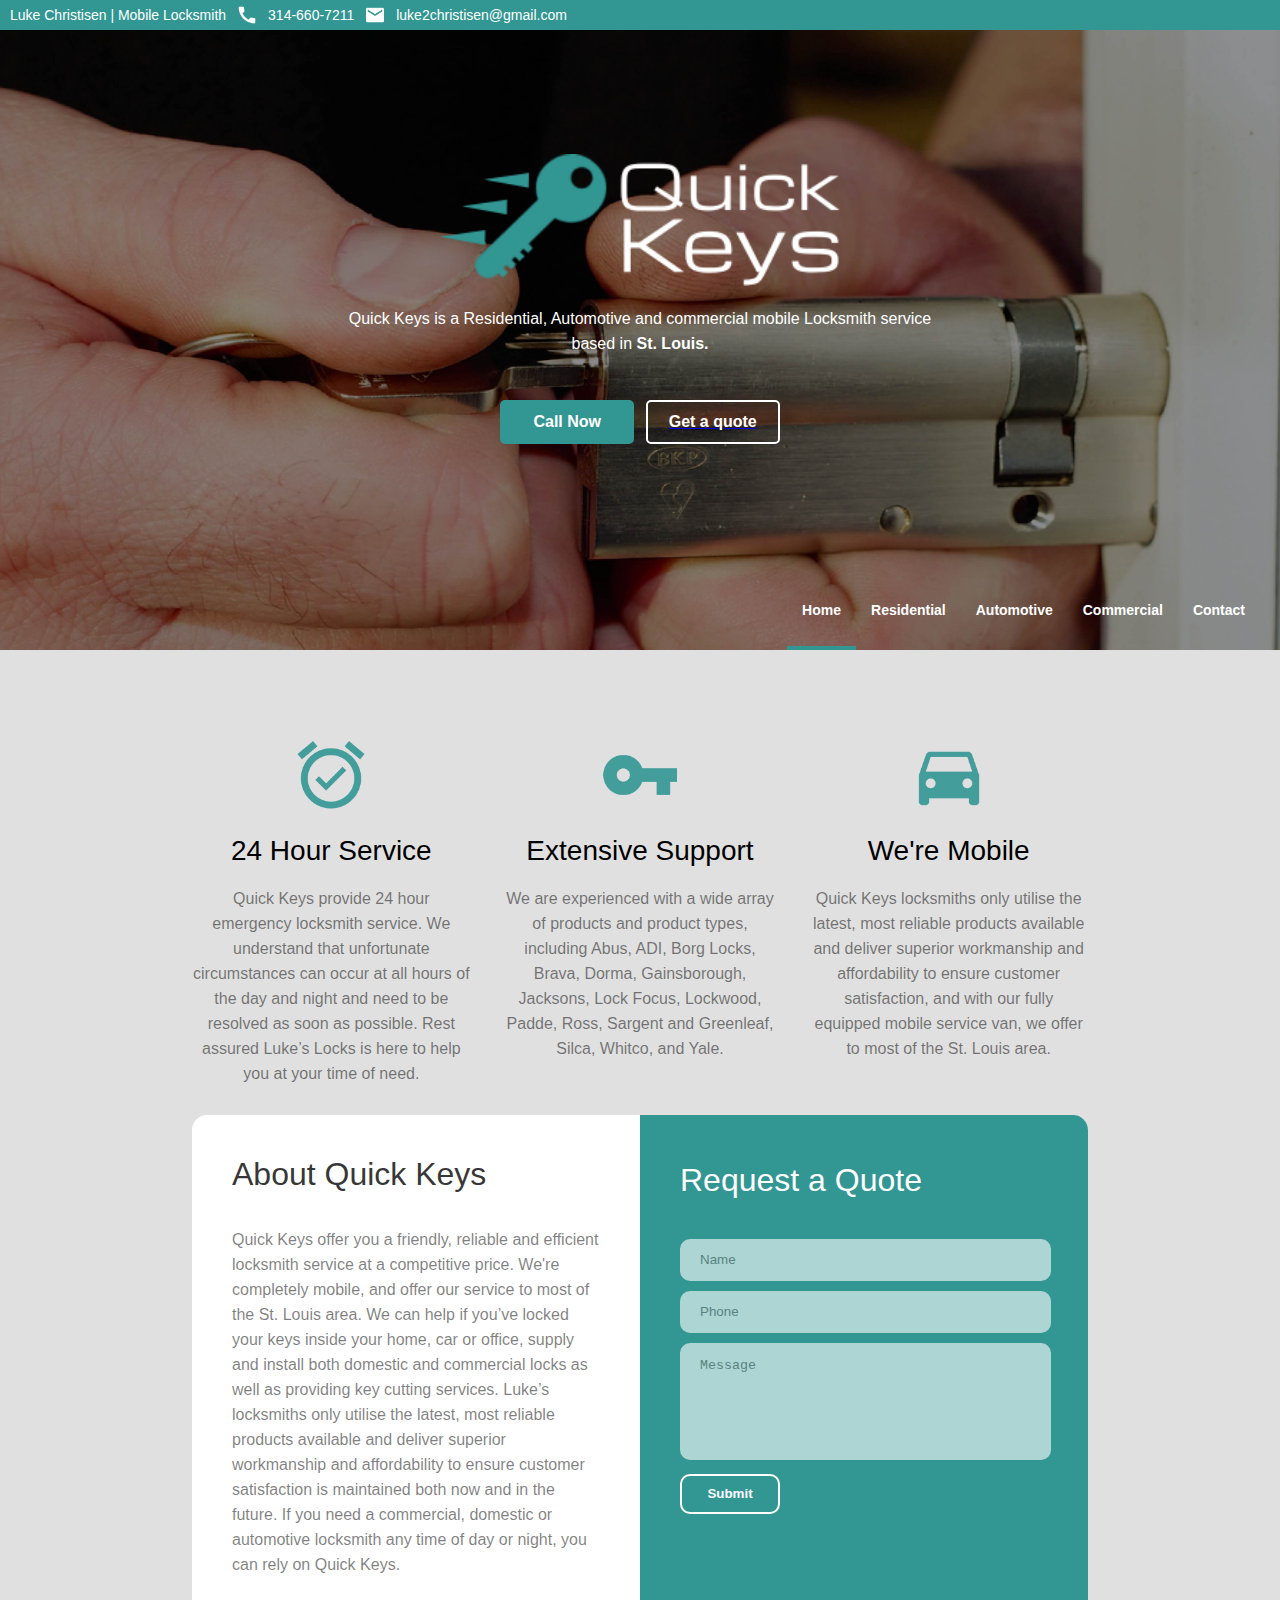
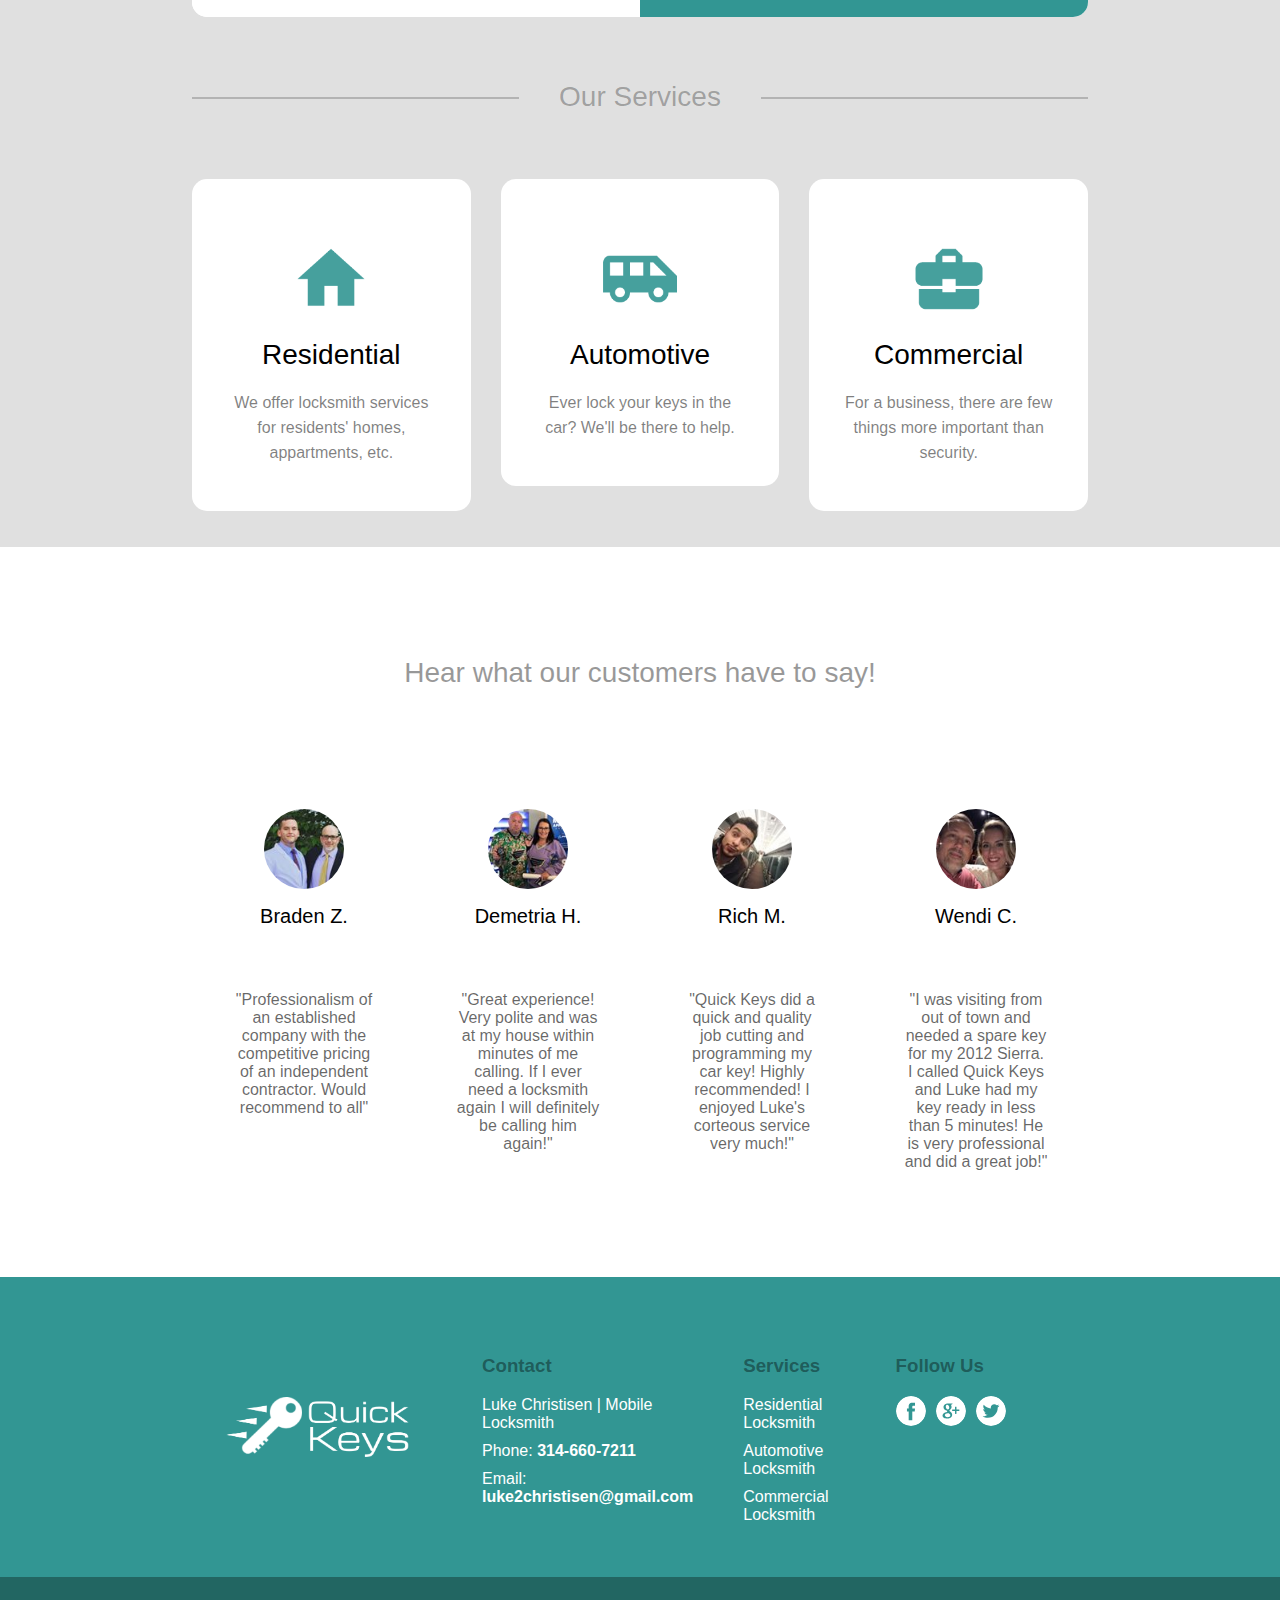
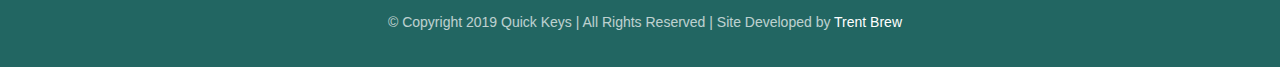
==== commit 0beaf2b1: "add call button to homepage banner" ====
--- a/index.html
+++ b/index.html
@@ -18,8 +18,13 @@
   <body>
     <div class="top-bar">Luke Christisen | Mobile Locksmith<div class="phone-icon"></div>314-660-7211<div class="email-icon"></div>luke2christisen@gmail.com</div>
     <div class="banner">
+
       <div class="subtitle"><p>Quick Keys is a Residential, Automotive and commercial mobile Locksmith service based in <strong>St. Louis.</strong></p></div>
-      <div class="banner-button">Get a quote</div>
+
+      <div class="banner-button-container">
+        <div class="banner-button-cta">Call Now</div>
+        <a href="tel:3146607211"><div class="banner-button">Get a quote</div></a>
+      </div>
       <div class="arrow-container"><div class="arrow arrow1"></div><div class="arrow arrow2"></div></div>
     </div>
     <div class="nav">
@@ -37,8 +42,11 @@
     </div>
 
     <div class="mobile-banner">
-      <h2>St. Louis Locksmith</h2>
-      <p></p>
+      <div class="subtitle"><p>Quick Keys is a Residential, Automotive and commercial mobile Locksmith service based in <strong>St. Louis.</strong></p></div>
+      <div class="banner-button-container">
+        <div class="banner-button-cta">Call Now</div>
+        <a href="tel:3146607211"  class="banner-button">Get a quote</a>
+      </div>
     </div>
 
     <div class="content-home">
--- a/styles/compiled-styles.css
+++ b/styles/compiled-styles.css
@@ -317,23 +317,49 @@
   width: 600px;
   line-height: 25px;
 }
-.banner .banner-button {
+.banner .banner-button-container {
+  display: grid;
+  grid-template-columns: repeat(2, 1fr);
+  justify-items: center;
+  grid-gap: 11px;
+  width: 280px;
   position: absolute;
+  left: 0px;
+  right: 0px;
+  margin: auto;
+  top: 370px;
+}
+.banner .banner-button-container .banner-button-cta {
+  position: relative;
+  text-align: center;
   width: 130px;
   height: 40px;
+  color: white;
+  background-color: #329693;
+  line-height: 40px;
+  font-weight: bolder;
+  border-radius: 5px;
+  border: solid #329693 2px;
+  transition: 300ms;
+}
+.banner .banner-button-container .banner-button-cta:hover {
+  background-color: white;
+  color: #329693;
+  cursor: pointer;
+}
+.banner .banner-button-container .banner-button {
+  position: relative;
   text-align: center;
+  width: 130px;
+  height: 40px;
   color: white;
   line-height: 40px;
   font-weight: bolder;
   border-radius: 5px;
   border: solid white 2px;
-  left: 0px;
-  right: 0px;
-  margin: auto;
-  top: 370px;
   transition: 300ms;
 }
-.banner .banner-button:hover {
+.banner .banner-button-container .banner-button:hover {
   background-color: white;
   color: #329693;
   cursor: pointer;
@@ -1021,7 +1047,7 @@
   .content-home {
     width: 100%;
     padding-top: 20px;
-    top: 460px;
+    top: 310px;
   }
 
   .card-container {
@@ -1246,7 +1272,7 @@
 
   .mobile-banner {
     display: block;
-    height: 350px;
+    height: 200px;
     width: 100%;
     margin-top: 110px;
     background-image: url("../res/banner1.jpg");
@@ -1255,9 +1281,68 @@
     background-repeat: no-repeat;
     background-attachment: fixed;
   }
+  .mobile-banner .subtitle {
+    position: absolute;
+    left: 0px;
+    right: 0px;
+    margin: auto;
+    text-align: center;
+    color: white;
+    top: 120px;
+    line-height: 20px;
+  }
+  .mobile-banner .banner-button-container {
+    display: grid;
+    grid-template-columns: repeat(2, 1fr);
+    justify-items: center;
+    grid-gap: 11px;
+    position: absolute;
+    left: 0px;
+    right: 0px;
+    margin: auto;
+    top: 220px;
+    width: 280px;
+  }
+  .mobile-banner .banner-button-container .banner-button-cta {
+    position: relative;
+    text-align: center;
+    width: 130px;
+    height: 40px;
+    color: white;
+    background-color: #329693;
+    line-height: 40px;
+    font-weight: bolder;
+    border-radius: 5px;
+    border: solid #329693 2px;
+    transition: 300ms;
+  }
+  .mobile-banner .banner-button-container .banner-button-cta:hover {
+    background-color: white;
+    color: #329693;
+    cursor: pointer;
+  }
+  .mobile-banner .banner-button-container .banner-button {
+    position: relative;
+    text-align: center;
+    width: 130px;
+    height: 40px;
+    color: white;
+    line-height: 40px;
+    font-weight: bolder;
+    border-radius: 5px;
+    border: solid white 2px;
+    transition: 300ms;
+  }
+  .mobile-banner .banner-button-container .banner-button:hover {
+    background-color: white;
+    color: #329693;
+    cursor: pointer;
+  }
 }
 /*@media only screen and (max-width: 1000px) {
   body {
     background-color: red !important;
   }
 }*/
+
+/*# sourceMappingURL=compiled-styles.css.map */
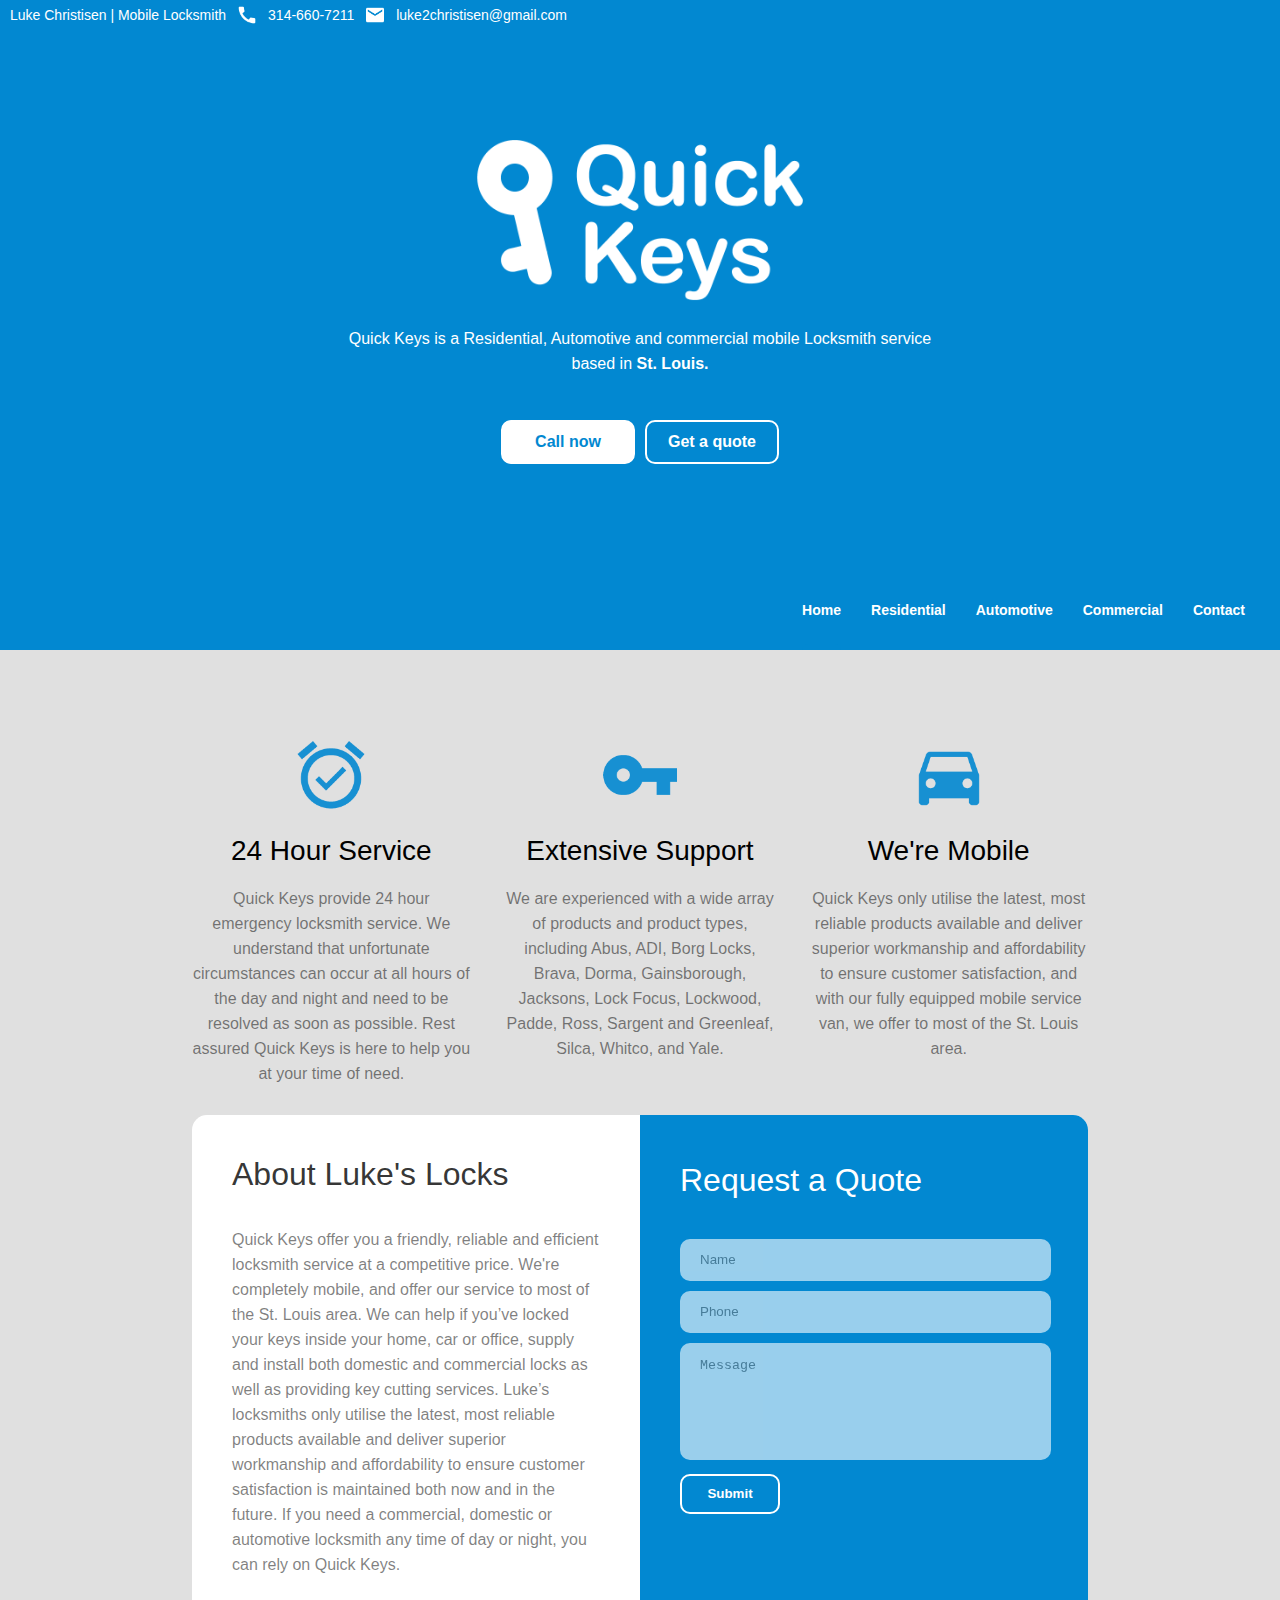
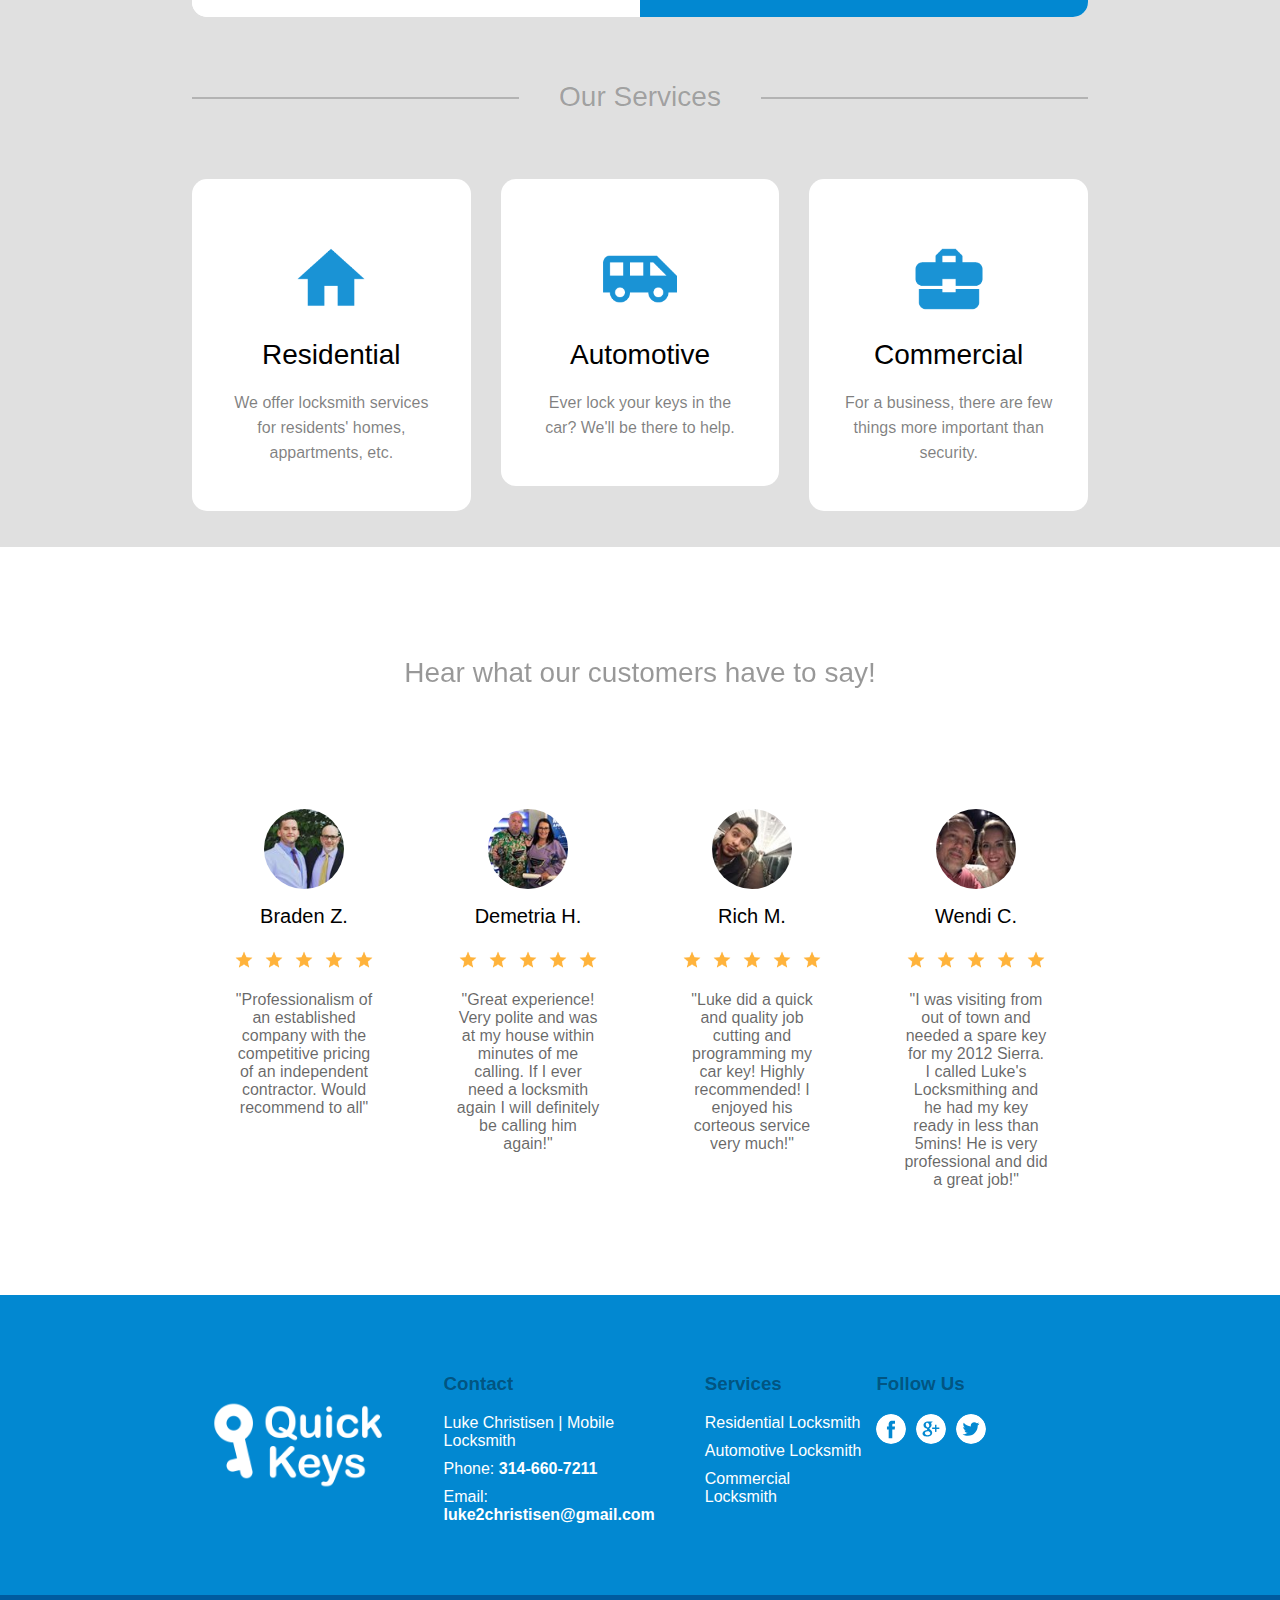
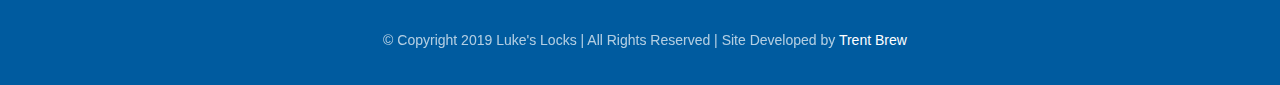
==== commit 6c11100f: "changed color scheme, added banner animations, aded subtle animations for indicators, removed awful " ====
--- a/index.html
+++ b/index.html
@@ -1,11 +1,11 @@
 <!DOCTYPE html>
 <!--
 Developer: Trent Brew
-Description: Markup for lukeslocks.com
+Description: Markup for quickkeys.com
 -->
 <html>
   <head>
-    <title>Quick Keys | Mobile 24/7 Locksmith | Home</title>
+    <title>Quick Keys | Home</title>
     <meta charset="utf-8" content="width=device-width, initial-scale=1" name="viewport"/>
     <link rel="icon" href="res/lock.png"/>
     <link type="text/css" rel="stylesheet" href="styles/compiled-styles.css"/>
@@ -17,13 +17,30 @@
   </head>
   <body>
     <div class="top-bar">Luke Christisen | Mobile Locksmith<div class="phone-icon"></div>314-660-7211<div class="email-icon"></div>luke2christisen@gmail.com</div>
-    <div class="banner">
-
+    <div class="banner-container">
+      <div class="banner-container">
+        <div id="leaves">
+          <i></i>
+          <i></i>
+          <i></i>
+          <i></i>
+          <i></i>
+          <i></i>
+          <i></i>
+          <i></i>
+          <i></i>
+          <i></i>
+          <i></i>
+          <i></i>
+          <i></i>
+          <i></i>
+          <i></i>
+        </div>
+      </div>
       <div class="subtitle"><p>Quick Keys is a Residential, Automotive and commercial mobile Locksmith service based in <strong>St. Louis.</strong></p></div>
-
       <div class="banner-button-container">
-        <div class="banner-button-cta">Call Now</div>
-        <a href="tel:3146607211"><div class="banner-button">Get a quote</div></a>
+        <div class="banner-button" id="call">Call now</div>
+        <div class="banner-button" id="quote">Get a quote</div>
       </div>
       <div class="arrow-container"><div class="arrow arrow1"></div><div class="arrow arrow2"></div></div>
     </div>
@@ -31,22 +48,19 @@
       <div class="logo"></div>
       <div class="nav-links">
         <ul>
-          <a href="index.html" class="active"><li>Home</li></a>
-          <a href="residential.html"><li>Residential</li></a>
-          <a href="automotive.html"><li>Automotive</li></a>
-          <a href="commercial.html"><li>Commercial</li></a>
-          <a href="contact.html"><li>Contact</li></a>
+          <a href="index.html"><li>Home</li><div class="indicator active i-home-active"></div></a>
+          <a href="residential.html"><li>Residential</li><div class="indicator i-home"></div></a>
+          <a href="automotive.html"><li>Automotive</li><div class="indicator i-home"></div></a>
+          <a href="commercial.html"><li>Commercial</li><div class="indicator i-home"></div></a>
+          <a href="contact.html"><li>Contact</li><div class="indicator i-home"></div></a>
         </ul>
       </div>
       <div class="menu-button"></div>
     </div>
 
-    <div class="mobile-banner">
-      <div class="subtitle"><p>Quick Keys is a Residential, Automotive and commercial mobile Locksmith service based in <strong>St. Louis.</strong></p></div>
-      <div class="banner-button-container">
-        <div class="banner-button-cta">Call Now</div>
-        <a href="tel:3146607211"  class="banner-button">Get a quote</a>
-      </div>
+    <div id="banner-commercial" class="banner-secondary mobile-banner">
+      <div class="inner-banner"><h2><div class="title-icon" id="home"></div>St. Louis Locksmith</h2></div>
+      <p>Quick Keys is a Residential, Automotive and commercial mobile Locksmith service based in <strong>St. Louis.</strong> Get a quote by scrolling below, or call <strong>314-660-7211.</strong></p>
     </div>
 
     <div class="content-home">
@@ -57,7 +71,7 @@
             <div class="icon" id="hours"></div>
             <div class="card-text">
               <h2>24 Hour Service</h2>
-              <p>Quick Keys provide 24 hour emergency locksmith service. We understand that unfortunate circumstances can occur at all hours of the day and night and need to be resolved as soon as possible.  Rest assured Luke’s Locks is here to help you at your time of need.</p>
+              <p>Quick Keys provide 24 hour emergency locksmith service. We understand that unfortunate circumstances can occur at all hours of the day and night and need to be resolved as soon as possible.  Rest assured Quick Keys is here to help you at your time of need.</p>
             </div>
           </div>
           <div class="card" id="card5">
@@ -71,7 +85,7 @@
             <div class="icon" id="mobile"></div>
             <div class="card-text">
               <h2>We're Mobile</h2>
-              <p>Quick Keys locksmiths only utilise the latest, most reliable products available and deliver superior workmanship and affordability to ensure customer satisfaction, and with our fully equipped mobile service van, we offer to most of the St. Louis area.</p>
+              <p>Quick Keys only utilise the latest, most reliable products available and deliver superior workmanship and affordability to ensure customer satisfaction, and with our fully equipped mobile service van, we offer to most of the St. Louis area.</p>
             </div>
           </div>
         </div>
@@ -79,7 +93,7 @@
       <!-- row 2 (about us) -->
       <div class="content-row about-us">
         <div class="about-us-text">
-          <h2>About Quick Keys</h2>
+          <h2>About Luke's Locks</h2>
           <p>Quick Keys offer you a friendly, reliable and efficient locksmith service at a competitive price. We're completely mobile, and offer our service to most of the St. Louis area. We can help if you’ve locked your keys inside your home, car or office, supply and install both domestic and commercial locks as well as providing key cutting services. Luke’s locksmiths only utilise the latest, most reliable products available and deliver superior workmanship and affordability to ensure customer satisfaction is maintained both now and in the future. If you need a commercial, domestic or automotive locksmith any time of day or night, you can rely on Quick Keys.</p>
         </div>
         <div class="quote-forms">
@@ -158,7 +172,7 @@
               <div class="star" id="star4"></div>
               <div class="star" id="star5"></div>
             </div>
-            <p>"Quick Keys did a quick and quality job cutting and programming my car key! Highly recommended! I enjoyed Luke's corteous service very much!"</p>
+            <p>"Luke did a quick and quality job cutting and programming my car key! Highly recommended! I enjoyed his corteous service very much!"</p>
           </div>
           <div class="review" id="review4">
             <div class="reviewer-photo"></div>
@@ -170,7 +184,7 @@
               <div class="star" id="star4"></div>
               <div class="star" id="star5"></div>
             </div>
-            <p>"I was visiting from out of town and needed a spare key for my 2012 Sierra. I called Quick Keys and Luke had my key ready in less than 5 minutes! He is very professional and did a great job!"</p>
+            <p>"I was visiting from out of town and needed a spare key for my 2012 Sierra. I called Luke's Locksmithing and he had my key ready in less than 5mins! He is very professional and did a great job!"</p>
           </div>
         </div>
       </div>
@@ -204,7 +218,7 @@
           </div>
         </div>
       </div>
-      <div class="sub-footer"><span>© Copyright 2019 Quick Keys | All Rights Reserved | Site Developed by </span><a href="#">Trent Brew</a></div>
+      <div class="sub-footer"><span>© Copyright 2019 Luke's Locks | All Rights Reserved | Site Developed by </span><a href="http://trentbrew.com">Trent Brew</a></div>
     </div>
   </body>
 </html>
--- a/styles/compiled-styles.css
+++ b/styles/compiled-styles.css
@@ -1,137 +1,114 @@
 body {
-  background-color: white;
+  background-color: gray;
   margin: 0px;
-  font-family: Roboto, sans-serif;
-}
-body h1, body h2 {
-  font-weight: lighter;
-}
+  font-family: Roboto, sans-serif; }
+  body h1, body h2 {
+    font-weight: lighter; }
 
 ::selection {
-  color: black;
-}
+  color: black; }
 
 .service-box {
   padding: 100px;
   background-color: white;
-  border-radius: 15px;
   display: grid;
   grid-template-columns: 1fr 1fr;
-  color: black;
-}
-.service-box .service-box-text h2 {
-  font-size: 32px;
-  margin-bottom: 40px;
-  padding: 20px 0px 0px 40px;
-  display: inline-flex;
-  line-height: 60px;
-  margin-right: 30px;
-}
-.service-box .quote-forms h2 {
-  font-size: 32px;
-  margin-bottom: 30px;
-  padding: 0px 0px 0px 0px;
-}
-.service-box .service-box-text {
-  line-height: 25px;
-  color: rgba(0, 0, 0, 0.8);
-}
-.service-box .service-box-text p {
-  background-color: white;
-  border-radius: 0px 0px 0px 15px;
-  padding: 0px 40px 40px 40px;
-  margin: 0px;
-  color: rgba(0, 0, 0, 0.5);
-}
-.service-box .quote-forms {
-  padding: 20px 40px 40px 40px;
-  background-color: #329693;
-  border-radius: 15px;
-  color: white;
-}
-.service-box .form {
-  background-color: white;
-  width: 90%;
-  height: 40px;
-  margin: 10px 10px 0px 0px;
-  border-radius: 10px;
-  opacity: 0.6;
-  border: none;
-  padding-left: 20px;
-  padding-right: 20px;
-  transition: 300ms;
-}
-.service-box .form:hover {
-  opacity: 1;
-}
-.service-box .submit {
-  width: 100px;
-  float: left;
-  height: 40px;
-  border: 2px white solid;
-  background-color: #329693;
-  border-radius: 10px;
-  margin-top: 10px;
-  text-align: center;
-  transition: 300ms;
-  font-weight: bold;
-  color: white;
-}
-.service-box .submit:hover {
-  background-color: white;
-  color: #329693;
-  cursor: pointer;
-}
-.service-box #message {
-  height: 100px;
-  padding-top: 15px;
-  resize: none;
-}
-.service-box .title-icon {
-  width: 60px;
-  height: 60px;
-  margin-right: 20px;
-  display: none;
-}
-.service-box #residential {
-  background-image: url("../res/house(teal).png");
-  background-position: center;
-  background-size: cover;
-  background-repeat: no-repeat;
-}
-.service-box #commercial {
-  background-image: url("../res/business(teal).png");
-  background-position: center;
-  background-size: cover;
-  background-repeat: no-repeat;
-}
-.service-box #automotive {
-  background-image: url("../res/car(teal).png");
-  background-position: center;
-  background-size: cover;
-  background-repeat: no-repeat;
-}
+  color: black; }
+  .service-box .service-box-text h2 {
+    font-size: 32px;
+    margin-bottom: 40px;
+    padding: 20px 0px 0px 40px;
+    display: inline-flex;
+    line-height: 60px;
+    margin-right: 30px; }
+  .service-box .quote-forms h2 {
+    font-size: 32px;
+    margin-bottom: 30px;
+    padding: 0px 0px 0px 0px; }
+  .service-box .service-box-text {
+    line-height: 25px;
+    color: rgba(0, 0, 0, 0.8); }
+    .service-box .service-box-text p {
+      background-color: white;
+      border-radius: 0px 0px 0px 15px;
+      padding: 0px 40px 40px 40px;
+      margin: 0px;
+      color: rgba(0, 0, 0, 0.5); }
+  .service-box .quote-forms {
+    padding: 20px 40px 40px 40px;
+    background-color: #0288d1;
+    border-radius: 15px;
+    color: white; }
+  .service-box .form {
+    background-color: white;
+    width: 90%;
+    height: 40px;
+    margin: 10px 10px 0px 0px;
+    border-radius: 10px;
+    opacity: 0.6;
+    border: none;
+    padding-left: 20px;
+    padding-right: 20px;
+    transition: 300ms; }
+    .service-box .form:hover {
+      opacity: 1; }
+  .service-box .submit {
+    width: 100px;
+    float: left;
+    height: 40px;
+    border: 2px white solid;
+    background-color: #0288d1;
+    border-radius: 10px;
+    margin-top: 10px;
+    text-align: center;
+    transition: 300ms;
+    font-weight: bold;
+    color: white; }
+    .service-box .submit:hover {
+      background-color: white;
+      color: #0288d1;
+      cursor: pointer; }
+  .service-box #message {
+    height: 100px;
+    padding-top: 15px;
+    resize: none; }
+  .service-box .title-icon {
+    width: 60px;
+    height: 60px;
+    margin-right: 20px;
+    display: none; }
+  .service-box #residential {
+    background-image: url("../res/icons/house.png");
+    background-position: center;
+    background-size: cover;
+    background-repeat: no-repeat; }
+  .service-box #commercial {
+    background-image: url("../res/icons/business.png");
+    background-position: center;
+    background-size: cover;
+    background-repeat: no-repeat; }
+  .service-box #automotive {
+    background-image: url("../res/icons/car.png");
+    background-position: center;
+    background-size: cover;
+    background-repeat: no-repeat; }
 
 .single-page {
   position: relative;
   width: 100%;
   height: calc(100vh - 90px);
-  background-color: #329693;
-}
-.single-page .sub-footer {
-  position: absolute;
-  bottom: 0 !important;
-}
-.single-page .footer {
-  position: absolute;
-  bottom: 90px !important;
-}
+  background-color: #0288d1; }
+  .single-page .sub-footer {
+    position: absolute;
+    bottom: 0 !important; }
+  .single-page .footer {
+    position: absolute;
+    bottom: 90px !important; }
 
 .inner-container {
   background-color: red;
   width: 100%;
-  height: auto;
-}
+  height: auto; }
 
 .nav-secondary {
   position: fixed;
@@ -140,60 +117,51 @@
   background-color: white;
   z-index: 10;
   top: 30px;
-  box-shadow: 0px 10px 25px 0px rgba(0, 0, 0, 0.1);
-}
-.nav-secondary .nav-links {
-  display: block;
-}
-.nav-secondary .nav-links ul {
-  display: inline-flex;
-  list-style: none;
-  height: 80px;
-  margin: 0px 20px 0px 0px;
-  float: right;
-}
-.nav-secondary .nav-links li {
-  line-height: 80px;
-}
-.nav-secondary .nav-links a {
-  text-decoration: none;
-  color: black;
-  font-size: 14px;
-  padding: 0px 15px 0px 15px;
-  font-weight: bold;
-}
-.nav-secondary .nav-links a:hover {
-  background-color: rgba(0, 0, 0, 0.1);
-}
+  border-radius: 1px solid #BDBDBD; }
+  .nav-secondary .nav-links {
+    display: block; }
+    .nav-secondary .nav-links ul {
+      display: inline-flex;
+      list-style: none;
+      height: 80px;
+      margin: 0px 20px 0px 0px;
+      float: right; }
+    .nav-secondary .nav-links li {
+      line-height: 80px; }
+    .nav-secondary .nav-links a {
+      text-decoration: none;
+      color: black;
+      font-size: 14px;
+      padding: 0px 15px 0px 15px;
+      font-weight: bold;
+      transition: 500ms; }
 
 .nav .logo {
   position: absolute;
-  background-image: url("../res/lukes-locks(light-new).png");
+  background-image: url("../res/logo(white).png");
   background-repeat: no-repeat;
   background-position: center;
-  background-size: contain;
-  width: 400px;
+  background-size: cover;
+  width: 350px;
   height: 200px;
   margin: auto;
   left: 0px;
   right: 0px;
   top: -450px;
-  transition: 500ms;
-}
+  transition: 500ms; }
 
 .nav-secondary .logo {
   position: absolute;
-  background-image: url("../res/lukes-locks(dark-new).png");
+  background-image: url("../res/logo(dark).png");
   background-repeat: no-repeat;
   background-position: center;
-  background-size: contain;
-  width: 150px;
-  height: 75px;
+  background-size: cover;
+  width: 120px;
+  height: 55px;
   margin: auto;
   left: 30px;
   right: 100%;
-  top: 0px;
-}
+  top: 12px; }
 
 .top-bar {
   display: inline-flex;
@@ -201,36 +169,33 @@
   width: 100%;
   height: 30px;
   margin: 0px;
-  background-color: #329693;
+  background-color: #0288d1;
   z-index: 15;
   color: white;
   line-height: 30px;
   padding-left: 10px;
   font-size: 14px;
-  top: 0px;
-}
-.top-bar .phone-icon {
-  width: 22px;
-  height: 22px;
-  margin-top: 4px;
-  background-image: url("../res/baseline_call_white_18dp.png");
-  background-position: center;
-  background-repeat: no-repeat;
-  background-size: cover;
-  margin-left: 10px;
-  margin-right: 10px;
-}
-.top-bar .email-icon {
-  width: 22px;
-  height: 22px;
-  margin-top: 4px;
-  background-image: url("../res/baseline_email_white_18dp.png");
-  background-position: center;
-  background-repeat: no-repeat;
-  background-size: cover;
-  margin-left: 10px;
-  margin-right: 10px;
-}
+  top: 0px; }
+  .top-bar .phone-icon {
+    width: 22px;
+    height: 22px;
+    margin-top: 4px;
+    background-image: url("../res/baseline_call_white_18dp.png");
+    background-position: center;
+    background-repeat: no-repeat;
+    background-size: cover;
+    margin-left: 10px;
+    margin-right: 10px; }
+  .top-bar .email-icon {
+    width: 22px;
+    height: 22px;
+    margin-top: 4px;
+    background-image: url("../res/baseline_email_white_18dp.png");
+    background-position: center;
+    background-repeat: no-repeat;
+    background-size: cover;
+    margin-left: 10px;
+    margin-right: 10px; }
 
 .arrow-container {
   position: absolute;
@@ -241,129 +206,99 @@
   left: 0px;
   right: 0px;
   bottom: 0;
-  opacity: 0.6;
-}
+  opacity: 0.6; }
 
 .arrow {
   opacity: 0;
   position: relative;
   left: 42%;
   top: 65%;
-  transition: visibility 500ms linear;
-}
+  transition: visibility 500ms linear; }
 
 .arrow1 {
-  animation: arrow-movement 2s ease-in-out infinite;
-}
+  animation: arrow-movement 2s ease-in-out infinite; }
 
 .arrow2 {
-  animation: arrow-movement 2s 1s ease-in-out infinite;
-}
+  animation: arrow-movement 2s 1s ease-in-out infinite; }
 
 .arrow:before,
 .arrow:after {
   background: white;
-  content: "";
+  content: '';
   display: block;
   height: 2px;
   position: absolute;
   top: 0;
   left: 0;
-  width: 30px;
-}
+  width: 30px; }
 
 .arrow:before {
   transform: rotate(45deg) translateX(-23%);
-  transform-origin: top left;
-}
+  transform-origin: top left; }
 
 .arrow:after {
   transform: rotate(-45deg) translateX(23%);
-  transform-origin: top right;
-}
+  transform-origin: top right; }
 
 @keyframes arrow-movement {
   0% {
     opacity: 0;
-    top: 45%;
-  }
+    top: 45%; }
   70% {
-    opacity: 1;
-  }
+    opacity: 1; }
   100% {
-    opacity: 0;
-  }
-}
-.banner {
+    opacity: 0; } }
+.banner-container {
   position: absolute;
   top: 30px;
-  background-color: white;
-  background-image: url("../res/banner1.jpg");
+  background: linear-gradient(#0288d1);
+  background-position: bottom;
+  background-size: cover;
   background-repeat: no-repeat;
-  background-size: cover;
-  background-position: center;
-  background-attachment: fixed;
   height: 650px;
-  width: 100%;
-}
-.banner .subtitle {
-  position: absolute;
-  left: 0px;
-  right: 0px;
-  margin: auto;
-  text-align: center;
-  color: white;
-  top: 260px;
-  width: 600px;
-  line-height: 25px;
-}
-.banner .banner-button-container {
-  display: grid;
-  grid-template-columns: repeat(2, 1fr);
-  justify-items: center;
-  grid-gap: 11px;
-  width: 280px;
-  position: absolute;
-  left: 0px;
-  right: 0px;
-  margin: auto;
-  top: 370px;
-}
-.banner .banner-button-container .banner-button-cta {
-  position: relative;
-  text-align: center;
-  width: 130px;
-  height: 40px;
-  color: white;
-  background-color: #329693;
-  line-height: 40px;
-  font-weight: bolder;
-  border-radius: 5px;
-  border: solid #329693 2px;
-  transition: 300ms;
-}
-.banner .banner-button-container .banner-button-cta:hover {
-  background-color: white;
-  color: #329693;
-  cursor: pointer;
-}
-.banner .banner-button-container .banner-button {
-  position: relative;
-  text-align: center;
-  width: 130px;
-  height: 40px;
-  color: white;
-  line-height: 40px;
-  font-weight: bolder;
-  border-radius: 5px;
-  border: solid white 2px;
-  transition: 300ms;
-}
-.banner .banner-button-container .banner-button:hover {
-  background-color: white;
-  color: #329693;
-  cursor: pointer;
-}
+  width: 100%; }
+  .banner-container .subtitle {
+    position: absolute;
+    left: 0px;
+    right: 0px;
+    margin: auto;
+    text-align: center;
+    color: white;
+    top: 280px;
+    width: 600px;
+    line-height: 25px; }
+  .banner-container .banner-button-container {
+    display: grid;
+    grid-template-columns: 1fr 1fr;
+    grid-gap: 10px;
+    width: fit-content;
+    margin-left: auto;
+    margin-right: auto; }
+  .banner-container #call {
+    background-color: white;
+    color: #0288d1; }
+    .banner-container #call:hover {
+      border-radius: 60px; }
+  .banner-container .i-home-active {
+    background-color: white !important; }
+  .banner-container .banner-button {
+    position: relative;
+    width: 130px;
+    height: 40px;
+    text-align: center;
+    color: white;
+    line-height: 40px;
+    font-weight: bolder;
+    border-radius: 10px;
+    border: solid white 2px;
+    left: 0px;
+    right: 0px;
+    margin: auto;
+    top: 390px;
+    transition: 300ms; }
+    .banner-container .banner-button:hover {
+      cursor: pointer;
+      border-radius: 60px; }
 
 .nav {
   position: absolute;
@@ -371,35 +306,45 @@
   height: 80px;
   width: 100%;
   z-index: 10;
-  top: 570px;
-}
-.nav .nav-links {
-  display: block;
-}
-.nav .nav-links ul {
-  display: inline-flex;
-  list-style: none;
-  height: 80px;
-  margin: 0px 20px 0px 0px;
-  float: right;
-}
-.nav .nav-links li {
-  line-height: 80px;
-}
-.nav .nav-links a {
-  text-decoration: none;
-  color: white;
-  font-size: 14px;
-  padding: 0px 15px 0px 15px;
-  font-weight: bold;
-}
-.nav .nav-links a:hover {
-  background-color: rgba(0, 0, 0, 0.1);
-}
+  top: 570px; }
+  .nav .nav-links {
+    display: block; }
+    .nav .nav-links ul {
+      display: inline-flex;
+      list-style: none;
+      height: 80px;
+      margin: 0px 20px 0px 0px;
+      float: right; }
+    .nav .nav-links li {
+      line-height: 80px; }
+    .nav .nav-links a {
+      text-decoration: none;
+      color: white;
+      font-size: 14px;
+      padding: 0px 15px 0px 15px;
+      font-weight: bold; }
+
+.indicator {
+  background-color: black;
+  height: 6px;
+  width: 10px;
+  margin-top: -6px;
+  border-radius: 10px 10px 0px 0px;
+  transition: 300ms;
+  margin-left: auto;
+  margin-right: auto;
+  opacity: 0; }
+
+.i-home {
+  background-color: white; }
+
+.i-home-active {
+  background-color: white; }
 
 .active {
-  border-bottom: solid #329693 4px;
-}
+  width: 100%;
+  background-color: #0288d1;
+  opacity: 1; }
 
 .content {
   position: absolute;
@@ -408,8 +353,7 @@
   right: 0px;
   margin: auto;
   background-color: #E0E0E0;
-  width: 100%;
-}
+  width: 100%; }
 
 .content-home {
   position: absolute;
@@ -418,571 +362,658 @@
   right: 0px;
   margin: auto;
   background-color: #E0E0E0;
-  width: 100%;
-}
-.content-home h1 {
-  text-align: center;
-  margin-bottom: 40px;
-  font-size: 28px;
-  opacity: 0.4;
-}
-.content-home .content-row {
-  width: 70%;
-  margin: 45px auto;
-  height: auto;
-  left: 0px;
-  right: 0px;
-}
-.content-home #why-us {
-  width: 100%;
-  height: 300px;
-  margin-bottom: 120px;
-}
-.content-home #services {
-  width: 100%;
-  height: 300px;
-  margin-bottom: 120px;
-}
-.content-home #services .divider {
-  background-color: rgba(0, 0, 0, 0.2);
-  width: 70%;
-  height: 2px;
-  margin: 80px auto 80px auto;
-  text-align: center;
-  line-height: 0px;
-}
-.content-home #services .divider span {
-  background-color: #E0E0E0;
-  font-size: 28px;
-  padding: 0px 40px 0px 40px;
-  color: rgba(0, 0, 0, 0.3);
-}
-.content-home .card-container {
-  position: absolute;
-  margin: auto;
-  left: 0px;
-  right: 0px;
-  display: grid;
-  width: 70%;
-  grid-template-columns: repeat(3, 1fr);
-  grid-gap: 30px;
-}
-.content-home .card-container a {
-  text-decoration: none !important;
-}
-.content-home .card-container a h2 {
-  color: black;
-}
-.content-home .card-container .hoverable {
-  background-color: white;
-  padding: 20px 35px 30px 35px;
-}
-.content-home .card-container .hoverable:hover {
-  background-color: #329693;
-  margin-top: -10px;
-  cursor: pointer;
-}
-.content-home .card-container .hoverable:hover h2 {
-  color: white;
-}
-.content-home .card-container .hoverable:hover p {
-  color: rgba(255, 255, 255, 0.7);
-}
-.content-home .card-container .card {
-  border-radius: 15px;
-  transition: 500ms;
-  text-align: center;
-  line-height: 25px;
-}
-.content-home .card-container .card h2 {
-  transition: 500ms;
-  font-size: 28px;
-}
-.content-home .card-container .card p {
-  color: rgba(0, 0, 0, 0.5);
-  transition: 500ms;
-  border-radius: 0px 0px 25px 25px;
-}
-.content-home .card-container .card .icon {
-  width: 80px;
-  height: 80px;
-  margin-left: auto;
-  margin-right: auto;
-  margin-top: 40px;
-  background-repeat: no-repeat;
-  background-position: center;
-  background-size: contain;
-  transition: 500ms;
-  opacity: 0.9;
-}
-.content-home .card-container .card #residential {
-  background-image: url("../res/house(teal).png");
-}
-.content-home .card-container .card #automotive {
-  background-image: url("../res/car(teal).png");
-}
-.content-home .card-container .card #commercial {
-  background-image: url("../res/business(teal).png");
-}
-.content-home .card-container .card #hours {
-  background-image: url("../res/clock(teal).png");
-}
-.content-home .card-container .card #support {
-  background-image: url("../res/key(teal).png");
-}
-.content-home .card-container .card #mobile {
-  background-image: url("../res/mobile(teal).png");
-}
-.content-home .card-container #card1:hover .icon {
-  background-image: url("../res/house(white).png");
-}
-.content-home .card-container #card2:hover .icon {
-  background-image: url("../res/car(white).png");
-}
-.content-home .card-container #card3:hover .icon {
-  background-image: url("../res/business(white).png");
-}
-.content-home .about-us {
-  background-color: white;
-  border-radius: 15px;
-  display: grid;
-  grid-template-columns: 1fr 1fr;
-  color: black;
-}
-.content-home .about-us .about-us-text h2 {
-  font-size: 32px;
-  margin-bottom: 40px;
-  padding: 20px 0px 0px 40px;
-}
-.content-home .about-us .quote-forms h2 {
-  font-size: 32px;
-  margin-bottom: 30px;
-  padding: 0px 0px 0px 0px;
-}
-.content-home .about-us .about-us-text {
-  line-height: 25px;
-  color: rgba(0, 0, 0, 0.8);
-}
-.content-home .about-us .about-us-text p {
-  background-color: white;
-  border-radius: 0px 0px 0px 15px;
-  padding: 0px 40px 40px 40px;
-  margin: 0px;
-  color: rgba(0, 0, 0, 0.5);
-}
-.content-home .about-us .quote-forms {
-  padding: 20px 40px 40px 40px;
-  background-color: #329693;
-  border-radius: 0px 15px 15px 0px;
-  color: white;
-}
-.content-home .about-us .form {
-  background-color: white;
-  width: 90%;
-  height: 40px;
-  margin: 10px 10px 0px 0px;
-  border-radius: 10px;
-  opacity: 0.6;
-  border: none;
-  padding-left: 20px;
-  padding-right: 20px;
-  transition: 300ms;
-}
-.content-home .about-us .form:hover {
-  opacity: 1;
-}
-.content-home .about-us .submit {
-  width: 100px;
-  float: left;
-  height: 40px;
-  border: 2px white solid;
-  background-color: rgba(0, 0, 0, 0);
-  border-radius: 10px;
-  margin-top: 10px;
-  text-align: center;
-  transition: 300ms;
-  font-weight: bold;
-  color: white;
-}
-.content-home .about-us .submit:hover {
-  background-color: white;
-  color: #329693;
-  cursor: pointer;
-}
-.content-home .about-us #message {
-  height: 100px;
-  padding-top: 15px;
-  resize: none;
-}
-.content-home #testimonials {
-  width: 100%;
-  background-color: white;
-  padding-bottom: 60px;
-  padding-top: 40px;
-  margin-bottom: 0px;
-  margin-top: 150px;
-}
-.content-home #testimonials h1 {
-  margin: 70px;
-  font-size: 28px;
-}
-.content-home #testimonials .reviews-container {
-  margin-left: auto;
-  margin-right: auto;
-  width: 70%;
-  display: grid;
-  grid-template-columns: repeat(4, 1fr);
-  grid-gap: 0px;
-}
-.content-home #testimonials #review1 {
-  border-radius: 15px 0px 0px 15px;
-}
-.content-home #testimonials #review1 .reviewer-photo {
-  background-image: url("../res/user1.jpg");
-  background-position: center;
-  background-repeat: no-repeat;
-  background-size: cover;
-}
-.content-home #testimonials #review2 {
-  border-radius: 0px;
-}
-.content-home #testimonials #review2 .reviewer-photo {
-  background-image: url("../res/user2.jpg");
-  background-position: center;
-  background-repeat: no-repeat;
-  background-size: cover;
-}
-.content-home #testimonials #review3 {
-  border-radius: 0px;
-}
-.content-home #testimonials #review3 .reviewer-photo {
-  background-image: url("../res/user3.jpg");
-  background-position: center;
-  background-repeat: no-repeat;
-  background-size: cover;
-}
-.content-home #testimonials #review4 {
-  border-radius: 0px 15px 15px 0px;
-}
-.content-home #testimonials #review4 .reviewer-photo {
-  background-image: url("../res/user4.jpg");
-  background-position: center;
-  background-repeat: no-repeat;
-  background-size: cover;
-}
-.content-home #testimonials .review {
-  background-color: white;
-  text-align: center;
-  padding: 50px 0px 30px 0px;
-}
-.content-home #testimonials .review .reviewer-photo {
-  background-color: black;
-  height: 80px;
-  width: 80px;
-  border-radius: 100%;
-  margin-left: auto;
-  margin-right: auto;
-}
-.content-home #testimonials .review .stars-container {
-  display: inline-flex;
-}
-.content-home #testimonials .review .star {
-  margin: 5px;
-  height: 20px;
-  width: 20px;
-  background-image: url("../res/star(yellow).png");
-  background-position: center;
-  background-size: contain;
-  background-repeat: no-repeat;
-}
-.content-home #testimonials .review h2 {
-  font-size: 20px;
-}
-.content-home #testimonials .review p {
-  background-color: white;
-  color: rgba(0, 0, 0, 0.6);
-  border-radius: 0px 0px 15px 15px;
-  padding: 0px 40px 0px 40px;
-}
-.content-home #icons {
-  background-color: #BDBDBD;
-}
+  width: 100%; }
+  .content-home h1 {
+    text-align: center;
+    margin-bottom: 40px;
+    font-size: 28px;
+    opacity: 0.4; }
+  .content-home .content-row {
+    width: 70%;
+    margin: 45px auto;
+    height: auto;
+    left: 0px;
+    right: 0px; }
+  .content-home #why-us {
+    width: 100%;
+    height: 300px;
+    margin-bottom: 120px; }
+  .content-home #services {
+    width: 100%;
+    height: 300px;
+    margin-bottom: 120px; }
+    .content-home #services .divider {
+      background-color: rgba(0, 0, 0, 0.2);
+      width: 70%;
+      height: 2px;
+      margin: 80px auto 80px auto;
+      text-align: center;
+      line-height: 0px; }
+      .content-home #services .divider span {
+        background-color: #E0E0E0;
+        font-size: 28px;
+        padding: 0px 40px 0px 40px;
+        color: rgba(0, 0, 0, 0.3); }
+  .content-home .card-container {
+    position: absolute;
+    margin: auto;
+    left: 0px;
+    right: 0px;
+    display: grid;
+    width: 70%;
+    grid-template-columns: repeat(3, 1fr);
+    grid-gap: 30px; }
+    .content-home .card-container a {
+      text-decoration: none !important; }
+      .content-home .card-container a h2 {
+        color: black; }
+    .content-home .card-container .hoverable {
+      background-color: white;
+      padding: 20px 35px 30px 35px; }
+      .content-home .card-container .hoverable:hover {
+        background-color: #0288d1;
+        margin-top: -10px;
+        cursor: pointer; }
+        .content-home .card-container .hoverable:hover h2 {
+          color: white; }
+        .content-home .card-container .hoverable:hover p {
+          color: rgba(255, 255, 255, 0.7); }
+    .content-home .card-container .card {
+      border-radius: 15px;
+      transition: 500ms;
+      text-align: center;
+      line-height: 25px; }
+      .content-home .card-container .card h2 {
+        transition: 500ms;
+        font-size: 28px; }
+      .content-home .card-container .card p {
+        color: rgba(0, 0, 0, 0.5);
+        transition: 500ms;
+        border-radius: 0px 0px 25px 25px; }
+      .content-home .card-container .card .icon {
+        width: 80px;
+        height: 80px;
+        margin-left: auto;
+        margin-right: auto;
+        margin-top: 40px;
+        background-repeat: no-repeat;
+        background-position: center;
+        background-size: contain;
+        transition: 500ms;
+        opacity: 0.9; }
+      .content-home .card-container .card #residential {
+        background-image: url("../res/icons/house.png"); }
+      .content-home .card-container .card #automotive {
+        background-image: url("../res/icons/car.png"); }
+      .content-home .card-container .card #commercial {
+        background-image: url("../res/icons/business.png"); }
+      .content-home .card-container .card #hours {
+        background-image: url("../res/icons/clock.png"); }
+      .content-home .card-container .card #support {
+        background-image: url("../res/icons/key.png"); }
+      .content-home .card-container .card #mobile {
+        background-image: url("../res/icons/mobile.png"); }
+    .content-home .card-container #card1:hover .icon {
+      background-image: url("../res/house(white).png"); }
+    .content-home .card-container #card2:hover .icon {
+      background-image: url("../res/car(white).png"); }
+    .content-home .card-container #card3:hover .icon {
+      background-image: url("../res/business(white).png"); }
+  .content-home .about-us {
+    background-color: white;
+    border-radius: 15px;
+    display: grid;
+    grid-template-columns: 1fr 1fr;
+    color: black; }
+    .content-home .about-us .about-us-text h2 {
+      font-size: 32px;
+      margin-bottom: 40px;
+      padding: 20px 0px 0px 40px; }
+    .content-home .about-us .quote-forms h2 {
+      font-size: 32px;
+      margin-bottom: 30px;
+      padding: 0px 0px 0px 0px; }
+    .content-home .about-us .about-us-text {
+      line-height: 25px;
+      color: rgba(0, 0, 0, 0.8); }
+      .content-home .about-us .about-us-text p {
+        background-color: white;
+        border-radius: 0px 0px 0px 15px;
+        padding: 0px 40px 40px 40px;
+        margin: 0px;
+        color: rgba(0, 0, 0, 0.5); }
+    .content-home .about-us .quote-forms {
+      padding: 20px 40px 40px 40px;
+      background-color: #0288d1;
+      border-radius: 0px 15px 15px 0px;
+      color: white; }
+    .content-home .about-us .form {
+      background-color: white;
+      width: 90%;
+      height: 40px;
+      margin: 10px 10px 0px 0px;
+      border-radius: 10px;
+      opacity: 0.6;
+      border: none;
+      padding-left: 20px;
+      padding-right: 20px;
+      transition: 300ms; }
+      .content-home .about-us .form:hover {
+        opacity: 1; }
+    .content-home .about-us .submit {
+      width: 100px;
+      float: left;
+      height: 40px;
+      border: 2px white solid;
+      background-color: rgba(0, 0, 0, 0);
+      border-radius: 10px;
+      margin-top: 10px;
+      text-align: center;
+      transition: 300ms;
+      font-weight: bold;
+      color: white; }
+      .content-home .about-us .submit:hover {
+        background-color: white;
+        color: #0288d1;
+        cursor: pointer; }
+    .content-home .about-us #message {
+      height: 100px;
+      padding-top: 15px;
+      resize: none; }
+  .content-home #testimonials {
+    width: 100%;
+    background-color: white;
+    padding-bottom: 60px;
+    padding-top: 40px;
+    margin-bottom: 0px;
+    margin-top: 150px; }
+    .content-home #testimonials h1 {
+      margin: 70px;
+      font-size: 28px; }
+    .content-home #testimonials .reviews-container {
+      margin-left: auto;
+      margin-right: auto;
+      width: 70%;
+      display: grid;
+      grid-template-columns: repeat(4, 1fr);
+      grid-gap: 0px; }
+    .content-home #testimonials #review1 {
+      border-radius: 15px 0px 0px 15px; }
+      .content-home #testimonials #review1 .reviewer-photo {
+        background-image: url("../res/user1.jpg");
+        background-position: center;
+        background-repeat: no-repeat;
+        background-size: cover; }
+    .content-home #testimonials #review2 {
+      border-radius: 0px; }
+      .content-home #testimonials #review2 .reviewer-photo {
+        background-image: url("../res/user2.jpg");
+        background-position: center;
+        background-repeat: no-repeat;
+        background-size: cover; }
+    .content-home #testimonials #review3 {
+      border-radius: 0px; }
+      .content-home #testimonials #review3 .reviewer-photo {
+        background-image: url("../res/user3.jpg");
+        background-position: center;
+        background-repeat: no-repeat;
+        background-size: cover; }
+    .content-home #testimonials #review4 {
+      border-radius: 0px 15px 15px 0px; }
+      .content-home #testimonials #review4 .reviewer-photo {
+        background-image: url("../res/user4.jpg");
+        background-position: center;
+        background-repeat: no-repeat;
+        background-size: cover; }
+    .content-home #testimonials .review {
+      background-color: white;
+      text-align: center;
+      padding: 50px 0px 30px 0px; }
+      .content-home #testimonials .review .reviewer-photo {
+        background-color: black;
+        height: 80px;
+        width: 80px;
+        border-radius: 100%;
+        margin-left: auto;
+        margin-right: auto; }
+      .content-home #testimonials .review .stars-container {
+        display: inline-flex; }
+      .content-home #testimonials .review .star {
+        margin: 5px;
+        height: 20px;
+        width: 20px;
+        background-image: url("../res/icons/star(yellow).png");
+        background-position: center;
+        background-size: contain;
+        background-repeat: no-repeat; }
+      .content-home #testimonials .review h2 {
+        font-size: 20px; }
+      .content-home #testimonials .review p {
+        background-color: white;
+        color: rgba(0, 0, 0, 0.6);
+        border-radius: 0px 0px 15px 15px;
+        padding: 0px 40px 0px 40px; }
+  .content-home #icons {
+    background-color: #BDBDBD; }
 
 .footer {
-  background-color: #329693;
+  background-color: #0288d1;
   width: 100%;
   margin: 0px;
-  height: 300px;
-}
-.footer .bubble-container {
-  display: inline-flex;
-}
-.footer h3 {
-  color: rgba(0, 0, 0, 0.4);
-}
-.footer .social-bubble {
-  width: 30px;
-  height: 30px;
-  border-radius: 100%;
-  margin-right: 10px;
-  transition: 300ms;
-  background-position: center;
-  background-size: cover;
-  background-repeat: no-repeat;
-}
-.footer .social-bubble:hover {
-  cursor: pointer;
-  opacity: 0.5;
-}
-.footer #facebook {
-  background-image: url("../res/fb.svg");
-}
-.footer #google-plus {
-  background-image: url("../res/gplus.svg");
-}
-.footer #twitter {
-  background-image: url("../res/twitter.svg");
-}
-.footer .footer-logo {
-  width: 250px;
-  height: 60px;
-  background-image: url("../res/lukes-locks(white-new).png");
-  background-position: center;
-  background-size: contain;
-  background-repeat: no-repeat;
-  margin-top: 60px;
-}
-.footer a {
-  text-decoration: none;
-  color: white;
-}
-.footer a:hover {
-  opacity: 0.6;
-}
-.footer ul {
-  list-style: none;
-}
-.footer ul li {
-  margin: 10px 10px 10px 0px;
-}
-.footer .inner-footer {
-  color: white;
-  display: grid;
-  grid-template-columns: repeat(4, 1fr);
-  width: 70%;
-  margin-left: auto;
-  margin-right: auto;
-  padding-top: 60px;
-}
+  height: 300px; }
+  .footer .bubble-container {
+    display: inline-flex; }
+  .footer h3 {
+    color: rgba(0, 0, 0, 0.4); }
+  .footer .social-bubble {
+    width: 30px;
+    height: 30px;
+    border-radius: 100%;
+    margin-right: 10px;
+    transition: 300ms;
+    background-position: center;
+    background-size: cover;
+    background-repeat: no-repeat; }
+    .footer .social-bubble:hover {
+      cursor: pointer;
+      opacity: 0.5; }
+  .footer #facebook {
+    background-image: url("../res/icons/fb.svg"); }
+  .footer #google-plus {
+    background-image: url("../res/icons/gplus.svg"); }
+  .footer #twitter {
+    background-image: url("../res/icons/twitter.svg"); }
+  .footer .footer-logo {
+    width: 180px;
+    height: 90px;
+    background-image: url("../res/logo(white).png");
+    background-position: center;
+    background-size: cover;
+    background-repeat: no-repeat;
+    margin-top: 45px;
+    margin-left: auto;
+    margin-right: auto; }
+  .footer a {
+    text-decoration: none;
+    color: white; }
+    .footer a:hover {
+      opacity: 0.6; }
+  .footer ul {
+    list-style: none; }
+    .footer ul li {
+      margin: 10px 10px 10px 0px; }
+  .footer .inner-footer {
+    color: white;
+    display: grid;
+    grid-template-columns: repeat(4, 1fr);
+    width: 70%;
+    margin-left: auto;
+    margin-right: auto;
+    padding-top: 60px; }
 
 .sub-footer {
-  background-color: #226662;
+  background-color: #005b9f;
   width: 100%;
   margin: 0px;
   height: 90px;
   color: white;
   line-height: 90px;
   text-align: center;
-  font-size: 14px;
-}
-.sub-footer a {
-  color: white;
-  text-decoration: none;
-  opacity: 1;
-}
-.sub-footer a:hover {
-  text-decoration: underline;
-}
-.sub-footer span {
-  padding-left: 10px;
-  opacity: 0.7;
-}
+  font-size: 14px; }
+  .sub-footer a {
+    color: white;
+    text-decoration: none;
+    opacity: 1; }
+    .sub-footer a:hover {
+      text-decoration: underline; }
+  .sub-footer span {
+    padding-left: 10px;
+    opacity: 0.7; }
 
 #banner-residential {
-  background: url("../res/banner2(dark).jpg") no-repeat center fixed;
-  background-size: cover;
-}
+  /*background: url("../res/banner2(dark).jpg") no-repeat center fixed;
+  background-size: cover;*/ }
 
 #banner-commercial {
-  background: url("../res/banner1.jpg") no-repeat center fixed;
-  background-size: cover;
-}
+  /*background: url("../res/banner1.jpg") no-repeat center fixed;
+  background-size: cover;*/ }
 
 #banner-automotive {
-  background: url("../res/banner3(dark).jpg") no-repeat center fixed;
-  background-size: cover;
-}
+  /*background: url("../res/banner3(dark).jpg") no-repeat center fixed;
+  background-size: cover;*/ }
 
 .banner-secondary {
-  background-color: #BDBDBD;
+  background-color: #0288d1;
   width: 100%;
   height: 500px;
-  margin-top: 110px;
-}
-.banner-secondary p {
-  text-align: center;
-  padding-top: 280px;
-  color: white;
-  width: 550px;
-  margin-left: auto;
-  margin-right: auto;
-  line-height: 25px;
-}
-.banner-secondary .title-icon {
-  width: 120px;
-  height: 120px;
-  margin-right: 20px;
-}
-.banner-secondary #residential {
-  background-image: url("../res/house(teal).png");
-  background-position: center;
-  background-size: cover;
-  background-repeat: no-repeat;
-}
-.banner-secondary #commercial {
-  background-image: url("../res/business(teal).png");
-  background-position: center;
-  background-size: cover;
-  background-repeat: no-repeat;
-}
-.banner-secondary #automotive {
-  background-image: url("../res/car.png(teal)");
-  background-position: center;
-  background-size: cover;
-  background-repeat: no-repeat;
-}
-.banner-secondary .inner-banner {
-  position: absolute;
-  height: 100px;
-  width: 750px;
-  margin: auto;
-  left: 0;
-  right: 0;
-  top: 200px;
-  line-height: 120px;
-  color: white;
-  font-weight: bold;
-  font-size: 40px;
-}
-.banner-secondary .inner-banner h2 {
-  display: inline-flex;
-}
+  margin-top: 110px; }
+  .banner-secondary p {
+    text-align: center;
+    padding-top: 280px;
+    color: white;
+    width: 450px;
+    margin-left: auto;
+    margin-right: auto;
+    line-height: 25px; }
+  .banner-secondary .title-icon {
+    width: 120px;
+    height: 120px;
+    margin-right: 20px; }
+  .banner-secondary #residential {
+    background-image: url("../res/icons/house.svg");
+    background-position: center;
+    background-size: cover;
+    background-repeat: no-repeat;
+    filter: invert(1); }
+  .banner-secondary #commercial {
+    background-image: url("../res/icons/case.svg");
+    background-position: center;
+    background-size: cover;
+    background-repeat: no-repeat;
+    filter: invert(1); }
+  .banner-secondary #automotive {
+    background-image: url("../res/icons/bus.svg");
+    background-position: center;
+    background-size: cover;
+    background-repeat: no-repeat;
+    filter: invert(1); }
+  .banner-secondary #home {
+    background-image: url("../res/icons/lock.svg");
+    background-position: center;
+    background-size: cover;
+    background-repeat: no-repeat;
+    filter: invert(1); }
+  .banner-secondary .inner-banner {
+    position: absolute;
+    height: 100px;
+    width: 750px;
+    margin: auto;
+    left: 0;
+    right: 0;
+    top: 200px;
+    line-height: 120px;
+    color: white;
+    font-weight: bold;
+    font-size: 40px; }
+    .banner-secondary .inner-banner h2 {
+      display: inline-flex; }
 
 .contact-box {
-  background-color: #329693;
+  background-color: #0288d1;
   border-radius: 0px;
   width: 70%;
   margin-left: auto;
-  margin-right: auto;
-}
-.contact-box span {
-  color: white;
-  font-weight: lighter;
-  font-size: 28px;
-}
-.contact-box h3 {
-  color: white;
-  display: inline-flex;
-  font-size: 28px;
-  margin-bottom: 0px !important;
-  line-height: 60px;
-}
-.contact-box .service-box-text {
-  padding-top: 80px;
-  padding-left: 120px;
-  width: 400px;
-}
-.contact-box .title-icon {
-  display: block !important;
-  filter: invert(1);
-}
-.contact-box #contact-phone {
-  background-image: url("../res/baseline-call-24px.svg");
+  margin-right: auto; }
+  .contact-box span {
+    color: white;
+    font-weight: lighter;
+    font-size: 28px; }
+  .contact-box h3 {
+    color: white;
+    display: inline-flex;
+    font-size: 28px;
+    margin-bottom: 0px !important;
+    line-height: 60px; }
+  .contact-box .service-box-text {
+    padding-top: 80px;
+    padding-left: 120px;
+    width: 400px; }
+  .contact-box .title-icon {
+    display: block !important;
+    filter: invert(1); }
+  .contact-box #contact-phone {
+    background-image: url("../res/baseline-call-24px.svg");
+    background-position: center;
+    background-size: cover;
+    background-repeat: no-repeat; }
+  .contact-box #contact-email {
+    background-image: url("../res/baseline-email-24px.svg");
+    background-position: center;
+    background-size: cover;
+    background-repeat: no-repeat; }
+  .contact-box .service-box-text p {
+    background-color: #0288d1;
+    color: white; }
+
+.contact-content {
+  background-color: #0288d1;
+  padding-bottom: 70px !important; }
+  .contact-content .bubble-container {
+    text-align: center;
+    float: left;
+    margin-top: 35px; }
+  .contact-content .bubbles-inner {
+    display: inline-flex; }
+  .contact-content h3 {
+    color: rgba(0, 0, 0, 0.4); }
+  .contact-content .social-bubble {
+    width: 60px;
+    height: 60px;
+    border-radius: 100%;
+    margin-right: 15px;
+    transition: 300ms;
+    background-position: center;
+    background-size: cover;
+    background-repeat: no-repeat; }
+    .contact-content .social-bubble:hover {
+      cursor: pointer;
+      opacity: 0.5; }
+  .contact-content #facebook {
+    background-image: url("../res/icons/fb.svg"); }
+  .contact-content #google-plus {
+    background-image: url("../res/icons/gplus.svg"); }
+  .contact-content #twitter {
+    background-image: url("../res/icons/twitter.svg"); }
+
+.mobile-banner {
+  display: none; }
+
+body {
+  background: #2688d1; }
+
+/* leaf animations */
+#leaves {
+  position: relative;
+  top: -100px;
+  width: 100%;
+  text-align: left; }
+
+#leaves i {
+  display: inline-block;
+  width: 200px;
+  height: 200px;
+  z-index: 1;
+  -webkit-animation: falling 5s 0s infinite; }
+
+#leaves i:nth-of-type(2n) {
+  -webkit-animation: falling2 5s 0s infinite; }
+
+#leaves i:nth-of-type(3n) {
+  -webkit-animation: falling3 5s 0s infinite; }
+
+#leaves i:nth-of-type(n) {
+  height: 23px;
+  width: 30px; }
+
+#leaves i:nth-of-type(n):before {
+  width: 7px;
+  height: 5px;
+  top: 17px;
+  right: 1px; }
+
+#leaves i:nth-of-type(n):after {
+  width: 2px;
+  height: 17px;
+  left: 12px;
+  top: 0px; }
+
+#leaves i:nth-of-type(2n+1) {
+  height: 40px;
+  width: 40px; }
+
+#leaves i:nth-of-type(2n+1):before {
+  width: 20px;
+  height: 20px;
+  top: 7px;
+  left: 0px; }
+
+#leaves i:nth-of-type(2n+1):after {
+  width: 2px;
+  height: 6px;
+  right: 5px;
+  top: 1px; }
+
+#leaves i:nth-of-type(3n+2) {
+  height: 17px;
+  width: 23px; }
+
+#leaves i:nth-of-type(3n+2):before {
+  height: 4px;
+  width: 4px;
+  top: 12px;
+  left: 1px; }
+
+#leaves i:nth-of-type(3n+2):after {
+  height: 10px;
+  width: 2px;
+  top: 1px;
+  right: 8px; }
+
+#leaves i:nth-of-type(n) {
+  -webkit-animation-delay: 1.9s; }
+
+#leaves i:nth-of-type(2n) {
+  -webkit-animation-delay: 3.9s; }
+
+#leaves i:nth-of-type(3n) {
+  -webkit-animation-delay: 2.3s; }
+
+#leaves i:nth-of-type(4n) {
+  -webkit-animation-delay: 4.4s; }
+
+#leaves i:nth-of-type(5n) {
+  -webkit-animation-delay: 5s; }
+
+#leaves i:nth-of-type(6n) {
+  -webkit-animation-delay: 3.5s; }
+
+#leaves i:nth-of-type(7n) {
+  -webkit-animation-delay: 2.8s; }
+
+#leaves i:nth-of-type(8n) {
+  -webkit-animation-delay: 1.5s; }
+
+#leaves i:nth-of-type(9n) {
+  -webkit-animation-delay: 3.3s; }
+
+#leaves i:nth-of-type(10n) {
+  -webkit-animation-delay: 2.5s; }
+
+#leaves i:nth-of-type(11n) {
+  -webkit-animation-delay: 1.2s; }
+
+#leaves i:nth-of-type(12n) {
+  -webkit-animation-delay: 4.1s; }
+
+#leaves i:nth-of-type(13n) {
+  -webkit-animation-delay: 1s; }
+
+#leaves i:nth-of-type(14n) {
+  -webkit-animation-delay: 4.7s; }
+
+#leaves i:nth-of-type(15n) {
+  -webkit-animation-delay: 3s; }
+
+#leaves i:nth-of-type(n) {
+  background-image: url("https://openclipart.org/image/2400px/svg_to_png/310568/1542668334.png");
   background-position: center;
-  background-size: cover;
+  background-size: contain;
   background-repeat: no-repeat;
-}
-.contact-box #contact-email {
-  background-image: url("../res/baseline-email-24px.svg");
+  filter: invert(1); }
+
+#leaves i:nth-of-type(2n+2) {
+  background-image: url("http://simpleicon.com/wp-content/uploads/key-5.png");
   background-position: center;
-  background-size: cover;
+  background-size: contain;
   background-repeat: no-repeat;
-}
-.contact-box .service-box-text p {
-  background-color: #329693;
-  color: white;
-}
-
-.contact-content {
-  background-color: #329693;
-  padding-bottom: 70px !important;
-}
-.contact-content .bubble-container {
-  text-align: center;
-  float: left;
-  margin-top: 35px;
-}
-.contact-content .bubbles-inner {
-  display: inline-flex;
-}
-.contact-content h3 {
-  color: rgba(0, 0, 0, 0.4);
-}
-.contact-content .social-bubble {
-  width: 60px;
-  height: 60px;
-  border-radius: 100%;
-  margin-right: 15px;
-  transition: 300ms;
+  filter: invert(1); }
+
+#leaves i:nth-of-type(4n+1) {
+  background-image: url("https://cdn3.iconfinder.com/data/icons/wpzoom-developer-icon-set/500/104-512.png");
   background-position: center;
-  background-size: cover;
+  background-size: contain;
   background-repeat: no-repeat;
-}
-.contact-content .social-bubble:hover {
-  cursor: pointer;
-  opacity: 0.5;
-}
-.contact-content #facebook {
-  background-image: url("../res/fb.svg");
-}
-.contact-content #google-plus {
-  background-image: url("../res/gplus.svg");
-}
-.contact-content #twitter {
-  background-image: url("../res/twitter.svg");
-}
-
-.mobile-banner {
-  display: none;
-}
-
+  filter: invert(1); }
+
+#leaves i:nth-of-type(n) {
+  opacity: .7; }
+
+#leaves i:nth-of-type(3n+1) {
+  opacity: .5; }
+
+#leaves i:nth-of-type(3n+2) {
+  opacity: .3; }
+
+#leaves i:nth-of-type(n) {
+  transform: rotate(180deg); }
+
+#leaves i:nth-of-type(n) {
+  -webkit-animation-timing-function: ease-in-out; }
+
+@-webkit-keyframes falling {
+  0% {
+    -webkit-transform: translate3d(300, 0, 0) rotate(0deg); }
+  100% {
+    -webkit-transform: translate3d(350px, 700px, 0) rotate(90deg);
+    opacity: 0.3; } }
+@-webkit-keyframes falling3 {
+  0% {
+    -webkit-transform: translate3d(0, 0, 0) rotate(-20deg); }
+  100% {
+    -webkit-transform: translate3d(230px, 640px, 0) rotate(-70deg);
+    opacity: 0; } }
+@-webkit-keyframes falling2 {
+  0% {
+    -webkit-transform: translate3d(0, 0, 0) rotate(90deg); }
+  100% {
+    -webkit-transform: translate3d(400px, 680px, 0) rotate(0deg);
+    opacity: 0.3; } }
 @media only screen and (max-width: 768px) {
   body {
-    background-color: white;
-  }
+    background-color: white; }
 
   .top-bar {
-    font-size: 9px;
-  }
+    font-size: 9px; }
+
+  .subtitle {
+    display: none; }
+
+  #call {
+    top: 340px; }
+
+  #quote {
+    top: 340px; }
+
+  #banner-commerial {
+    background-color: #0288d1;
+    background-image: none; }
 
   .logo {
     position: absolute;
-    background-image: url("../res/lukes-locks(dark-new).png") !important;
+    background-image: url("../res/logo(dark).png") !important;
     background-repeat: no-repeat;
     background-position: center;
     background-size: contain;
-    width: 150px !important;
-    height: 75px !important;
+    width: 100px !important;
+    height: 55px !important;
     margin: auto !important;
     left: 30px !important;
     right: 100% !important;
-    top: 0px !important;
-    transition: 500ms;
-  }
+    top: 15px !important;
+    transition: 500ms; }
 
   .banner {
-    display: none;
-  }
+    display: none; }
 
   .nav, .nav-secondary {
     position: fixed;
@@ -991,122 +1022,103 @@
     width: 100%;
     text-align: center;
     top: 30px;
-    box-shadow: 0px 10px 25px 0px rgba(0, 0, 0, 0.2);
     transition: 300ms;
-    z-index: 20;
-  }
-  .nav .nav-links, .nav-secondary .nav-links {
-    display: none;
-  }
-  .nav .nav-links ul, .nav-secondary .nav-links ul {
-    display: block;
-    list-style: none;
-    height: 80px;
-    position: absolute;
-    margin: auto;
-    left: 0px;
-    right: 0px;
-    top: 140px;
-    padding: 0px;
-  }
-  .nav .nav-links li, .nav-secondary .nav-links li {
-    line-height: 80px;
-    margin-left: auto;
-    margin-right: auto;
-    transition: 300ms;
-  }
-  .nav .nav-links li:hover, .nav-secondary .nav-links li:hover {
-    background-color: rgba(0, 0, 0, 0.1);
-  }
-  .nav .nav-links a, .nav-secondary .nav-links a {
-    text-decoration: none;
-    color: black;
-    padding: 0px;
-    font-size: 18px;
-    font-weight: bolder;
-  }
-  .nav .menu-button, .nav-secondary .menu-button {
-    position: absolute;
-    height: 40px;
-    width: 40px;
-    border-radius: 100%;
-    background-image: url("https://cdn4.iconfinder.com/data/icons/wirecons-free-vector-icons/32/menu-alt-512.png");
-    background-size: 20px 20px;
-    background-position: center;
-    background-repeat: no-repeat;
-    right: 10px;
-    top: 20px;
-    margin: 0px 20px 0px 0px;
-    transition: 300ms;
-    cursor: pointer;
-  }
-  .nav .menu-button:hover, .nav-secondary .menu-button:hover {
-    background-color: rgba(0, 0, 0, 0.1);
-  }
+    z-index: 20; }
+    .nav .nav-links, .nav-secondary .nav-links {
+      display: none;
+      opacity: 1; }
+      .nav .nav-links .indicator, .nav-secondary .nav-links .indicator {
+        opacity: 0; }
+      .nav .nav-links ul, .nav-secondary .nav-links ul {
+        display: block;
+        list-style: none;
+        height: 80px;
+        position: absolute;
+        margin: auto;
+        left: 0px;
+        right: 0px;
+        top: 140px;
+        padding: 0px; }
+      .nav .nav-links li, .nav-secondary .nav-links li {
+        line-height: 80px;
+        margin-left: auto;
+        margin-right: auto;
+        transition: 300ms; }
+        .nav .nav-links li:hover, .nav-secondary .nav-links li:hover {
+          background-color: rgba(0, 0, 0, 0.1); }
+      .nav .nav-links a, .nav-secondary .nav-links a {
+        text-decoration: none;
+        color: black;
+        padding: 0px;
+        font-size: 18px;
+        font-weight: bolder; }
+    .nav .menu-button, .nav-secondary .menu-button {
+      position: absolute;
+      height: 40px;
+      width: 40px;
+      border-radius: 100%;
+      background-image: url("https://cdn4.iconfinder.com/data/icons/wirecons-free-vector-icons/32/menu-alt-512.png");
+      background-size: 20px 20px;
+      background-position: center;
+      background-repeat: no-repeat;
+      right: 10px;
+      top: 20px;
+      margin: 0px 20px 0px 0px;
+      transition: 300ms;
+      cursor: pointer; }
+      .nav .menu-button:hover, .nav-secondary .menu-button:hover {
+        background-color: rgba(0, 0, 0, 0.1); }
 
   .content-home {
     width: 100%;
     padding-top: 20px;
-    top: 310px;
-  }
+    top: 460px; }
 
   .card-container {
     position: relative;
     margin-top: 850px;
     width: 85% !important;
     grid-template-columns: repeat(1, 1fr) !important;
-    grid-gap: 0px !important;
-  }
-  .card-container .card {
-    padding-left: 30px !important;
-    padding-right: 30px !important;
-    margin-bottom: 30px;
-  }
-  .card-container .card:hover {
-    margin-top: 0px !important;
-  }
-  .card-container .card h2 {
-    font-size: 18px !important;
-    font-weight: bold;
-  }
-  .card-container .card .icon {
-    width: 40px !important;
-    height: 40px !important;
-    margin-top: 0px !important;
-  }
+    grid-gap: 0px !important; }
+    .card-container .card {
+      padding-left: 30px !important;
+      padding-right: 30px !important;
+      margin-bottom: 30px; }
+      .card-container .card:hover {
+        margin-top: 0px !important; }
+      .card-container .card h2 {
+        font-size: 18px !important;
+        font-weight: bold; }
+      .card-container .card .icon {
+        width: 40px !important;
+        height: 40px !important;
+        margin-top: 0px !important; }
 
   .hoverable {
-    padding-top: 40px !important;
-  }
+    padding-top: 40px !important; }
 
   .about-us {
     margin-top: 820px !important;
     grid-template-columns: 1fr !important;
     position: relative;
     text-align: center;
-    width: 85% !important;
-  }
-  .about-us h2 {
-    font-size: 24px !important;
-    font-weight: bold;
-    padding: 20px 0px 0px 0px !important;
-  }
-  .about-us .about-us-text {
-    border-radius: 15px 15px 0px 0px;
-  }
-  .about-us .about-us-text p {
-    background-color: white;
-    border-radius: 0px !important;
-    padding-bottom: 30px;
-  }
-  .about-us .form {
-    padding-right: 0px !important;
-    margin-right: 0px !important;
-  }
-  .about-us .quote-forms {
-    margin-top: 0px;
-    border-radius: 0px 0px 15px 15px !important;
-  }
+    width: 85% !important; }
+    .about-us h2 {
+      font-size: 24px !important;
+      font-weight: bold;
+      padding: 20px 0px 0px 0px !important; }
+    .about-us .about-us-text {
+      border-radius: 15px 15px 0px 0px; }
+      .about-us .about-us-text p {
+        background-color: white;
+        border-radius: 0px !important;
+        padding-bottom: 30px; }
+    .about-us .form {
+      padding-right: 0px !important;
+      margin-right: 0px !important; }
+    .about-us .quote-forms {
+      margin-top: 0px;
+      border-radius: 0px 0px 15px 15px !important; }
 
   .service-box {
     padding: 30px 0px 30px 0px;
@@ -1115,230 +1127,145 @@
     text-align: center;
     width: 85% !important;
     margin-left: auto;
-    margin-right: auto;
-  }
-  .service-box .service-box-text {
-    border-radius: 15px 15px 0px 0px;
-  }
-  .service-box .service-box-text h2 {
-    font-size: 24px !important;
-    font-weight: bold;
-    padding-left: 0px;
-    margin: 0px 0px 30px 0px;
-  }
-  .service-box .service-box-text p {
-    background-color: white;
-    border-radius: 0px !important;
-    padding-bottom: 60px;
-  }
-  .service-box .quote-forms {
-    margin-top: 0px;
-    border-radius: 15px !important;
-  }
-  .service-box .quote-forms h2 {
-    font-size: 24px;
-    font-weight: bold;
-  }
-  .service-box .form {
-    padding-right: 0px;
-    margin-right: 0px;
-  }
-  .service-box .title-icon {
-    padding: 0px;
-    margin: 0px;
-  }
+    margin-right: auto; }
+    .service-box .quote-forms {
+      padding-bottom: 110px !important; }
+    .service-box .service-box-text {
+      border-radius: 15px 15px 0px 0px; }
+      .service-box .service-box-text h2 {
+        font-size: 24px !important;
+        font-weight: bold;
+        padding-left: 0px;
+        margin: 0px 0px 30px 0px; }
+      .service-box .service-box-text p {
+        background-color: white;
+        border-radius: 0px !important;
+        padding-bottom: 60px; }
+    .service-box .quote-forms {
+      margin-top: 0px;
+      border-radius: 15px !important; }
+      .service-box .quote-forms h2 {
+        font-size: 24px;
+        font-weight: bold; }
+    .service-box .form {
+      padding-right: 0px;
+      margin-right: 0px; }
+    .service-box .title-icon {
+      padding: 0px;
+      margin: 0px; }
 
   .reviews-container {
-    grid-template-columns: 1fr !important;
-  }
+    grid-template-columns: 1fr !important; }
 
   .footer {
     height: auto;
     text-align: center;
-    padding-bottom: 80px;
-  }
+    padding-bottom: 80px; }
 
   ul {
-    padding: 0px;
-  }
+    padding: 0px; }
 
   .inner-footer {
-    grid-template-columns: 1fr !important;
-  }
-  .inner-footer .footer-logo {
-    width: 100% !important;
-    margin-bottom: 40px;
-  }
+    grid-template-columns: 1fr !important; }
+    .inner-footer .footer-logo {
+      margin-bottom: 40px;
+      background-size: cover; }
 
   .sub-footer {
     font-size: 9px;
     position: relative !important;
     margin: 0px;
-    z-index: 15;
-  }
+    z-index: 15; }
 
   #why-us {
-    height: auto !important;
-  }
+    height: auto !important; }
 
   #testimonials {
     position: relative;
-    margin-top: 680px !important;
-  }
-  #testimonials h1 {
-    margin: 40px !important;
-  }
-  #testimonials .reviews-container {
-    width: 85% !important;
-  }
+    margin-top: 680px !important; }
+    #testimonials h1 {
+      margin: 40px !important; }
+    #testimonials .reviews-container {
+      width: 85% !important; }
 
   .content-row {
     display: block;
-    overflow: auto;
-  }
+    overflow: auto; }
 
   .banner-secondary {
+    display: block;
     width: 100%;
-    height: 350px;
-    background-attachment: fixed;
-  }
-  .banner-secondary h2 {
-    font-size: 24px;
-    font-weight: bold;
-  }
-  .banner-secondary .title-icon {
-    width: 55px;
-    height: 55px;
-    margin-right: 10px;
-  }
-  .banner-secondary .inner-banner {
-    width: 90%;
-    line-height: 55px;
-    top: 140px;
-    text-align: center;
-  }
-  .banner-secondary p {
-    width: 70%;
-    padding-top: 145px;
-    opacity: 0.8;
-  }
+    height: 350px !important;
+    background-attachment: fixed; }
+    .banner-secondary h2 {
+      font-size: 24px;
+      font-weight: bold;
+      color: white; }
+    .banner-secondary .title-icon {
+      width: 55px;
+      height: 55px;
+      margin-right: 10px; }
+    .banner-secondary .inner-banner {
+      width: 90%;
+      line-height: 55px;
+      top: 140px;
+      text-align: center; }
+    .banner-secondary p {
+      width: 60%;
+      padding-top: 135px;
+      opacity: 0.8; }
 
   .contact-box {
     width: 80%;
     margin: 0px;
     padding-top: 50px;
-    line-height: 40px;
-  }
-  .contact-box .service-box-text {
-    padding: 0px;
-    margin-left: auto;
-    margin-right: auto;
-    margin-bottom: 40px;
-  }
-  .contact-box .bubble-container {
-    margin: 40px auto auto auto;
-    width: 100%;
-  }
-  .contact-box .social-bubble {
-    width: 40px;
-    height: 40px;
-  }
-  .contact-box .title-icon {
-    height: 40px;
-    width: 40px;
-  }
-  .contact-box h3 {
-    font-size: 24px;
-    margin-left: 0px;
-    margin-right: 0px;
-  }
-  .contact-box h2 {
-    color: rgba(0, 0, 0, 0.4);
-    font-size: 24px !important;
-    font-weight: bold;
-  }
+    line-height: 40px; }
+    .contact-box span {
+      font-size: 18px;
+      line-height: 40px;
+      margin-left: 15px; }
+    .contact-box .service-box-text {
+      padding: 0px;
+      margin-left: auto;
+      margin-right: auto;
+      margin-bottom: 40px; }
+    .contact-box .bubble-container {
+      margin: 40px auto auto auto;
+      width: 100%; }
+    .contact-box .social-bubble {
+      width: 30px;
+      height: 30px; }
+    .contact-box .title-icon {
+      height: 40px;
+      width: 40px; }
+    .contact-box h3 {
+      display: block;
+      font-size: 24px;
+      margin-left: 0px;
+      margin-right: 0px; }
+    .contact-box h2 {
+      color: rgba(0, 0, 0, 0.4);
+      font-size: 24px !important;
+      font-weight: bold; }
 
   .submit {
     width: 100% !important;
-    height: 60px !important;
-  }
+    height: 60px !important; }
 
   .divider {
-    height: 1px !important;
-  }
-  .divider span {
-    font-size: 20px !important;
-  }
+    height: 1px !important; }
+    .divider span {
+      font-size: 20px !important; }
 
   .mobile-banner {
     display: block;
-    height: 200px;
+    height: 350px;
     width: 100%;
     margin-top: 110px;
-    background-image: url("../res/banner1.jpg");
     background-position: center;
     background-size: cover;
     background-repeat: no-repeat;
-    background-attachment: fixed;
-  }
-  .mobile-banner .subtitle {
-    position: absolute;
-    left: 0px;
-    right: 0px;
-    margin: auto;
-    text-align: center;
-    color: white;
-    top: 120px;
-    line-height: 20px;
-  }
-  .mobile-banner .banner-button-container {
-    display: grid;
-    grid-template-columns: repeat(2, 1fr);
-    justify-items: center;
-    grid-gap: 11px;
-    position: absolute;
-    left: 0px;
-    right: 0px;
-    margin: auto;
-    top: 220px;
-    width: 280px;
-  }
-  .mobile-banner .banner-button-container .banner-button-cta {
-    position: relative;
-    text-align: center;
-    width: 130px;
-    height: 40px;
-    color: white;
-    background-color: #329693;
-    line-height: 40px;
-    font-weight: bolder;
-    border-radius: 5px;
-    border: solid #329693 2px;
-    transition: 300ms;
-  }
-  .mobile-banner .banner-button-container .banner-button-cta:hover {
-    background-color: white;
-    color: #329693;
-    cursor: pointer;
-  }
-  .mobile-banner .banner-button-container .banner-button {
-    position: relative;
-    text-align: center;
-    width: 130px;
-    height: 40px;
-    color: white;
-    line-height: 40px;
-    font-weight: bolder;
-    border-radius: 5px;
-    border: solid white 2px;
-    transition: 300ms;
-  }
-  .mobile-banner .banner-button-container .banner-button:hover {
-    background-color: white;
-    color: #329693;
-    cursor: pointer;
-  }
-}
+    background-attachment: fixed; } }
 /*@media only screen and (max-width: 1000px) {
   body {
     background-color: red !important;
